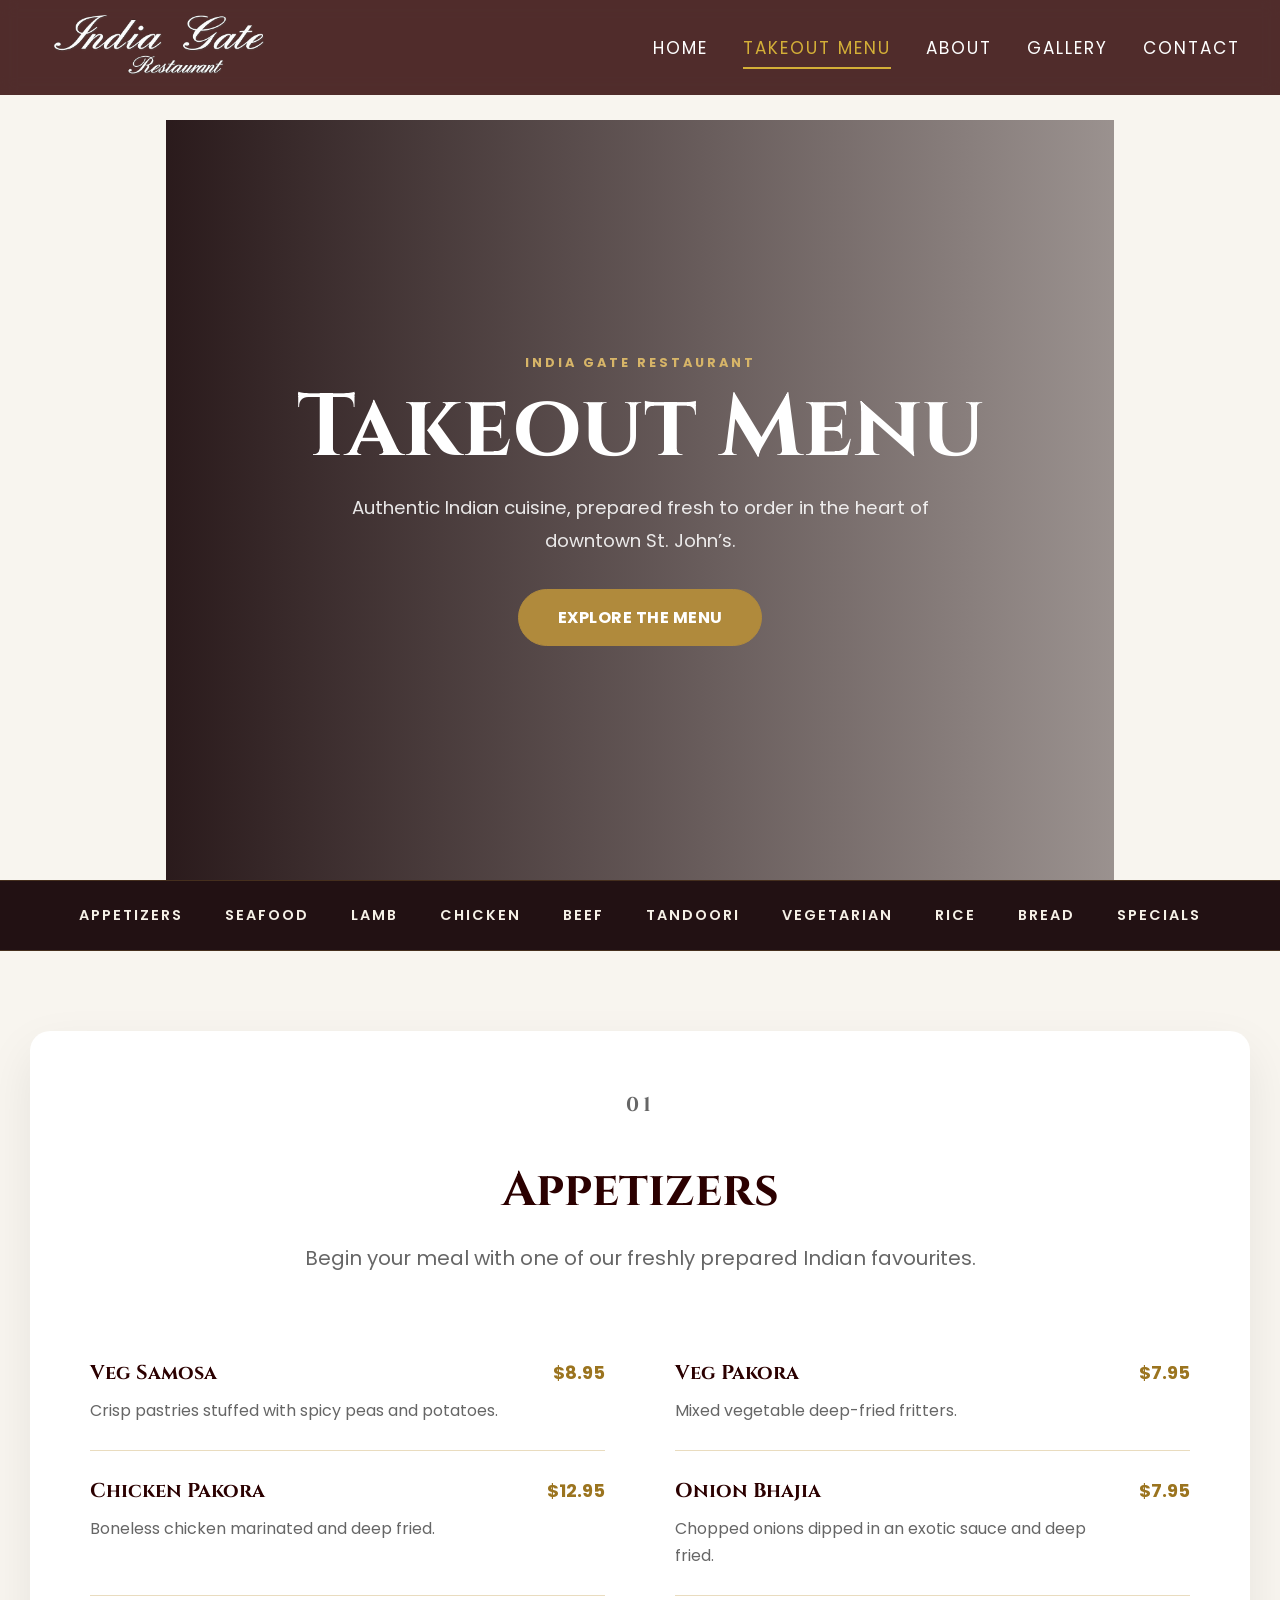
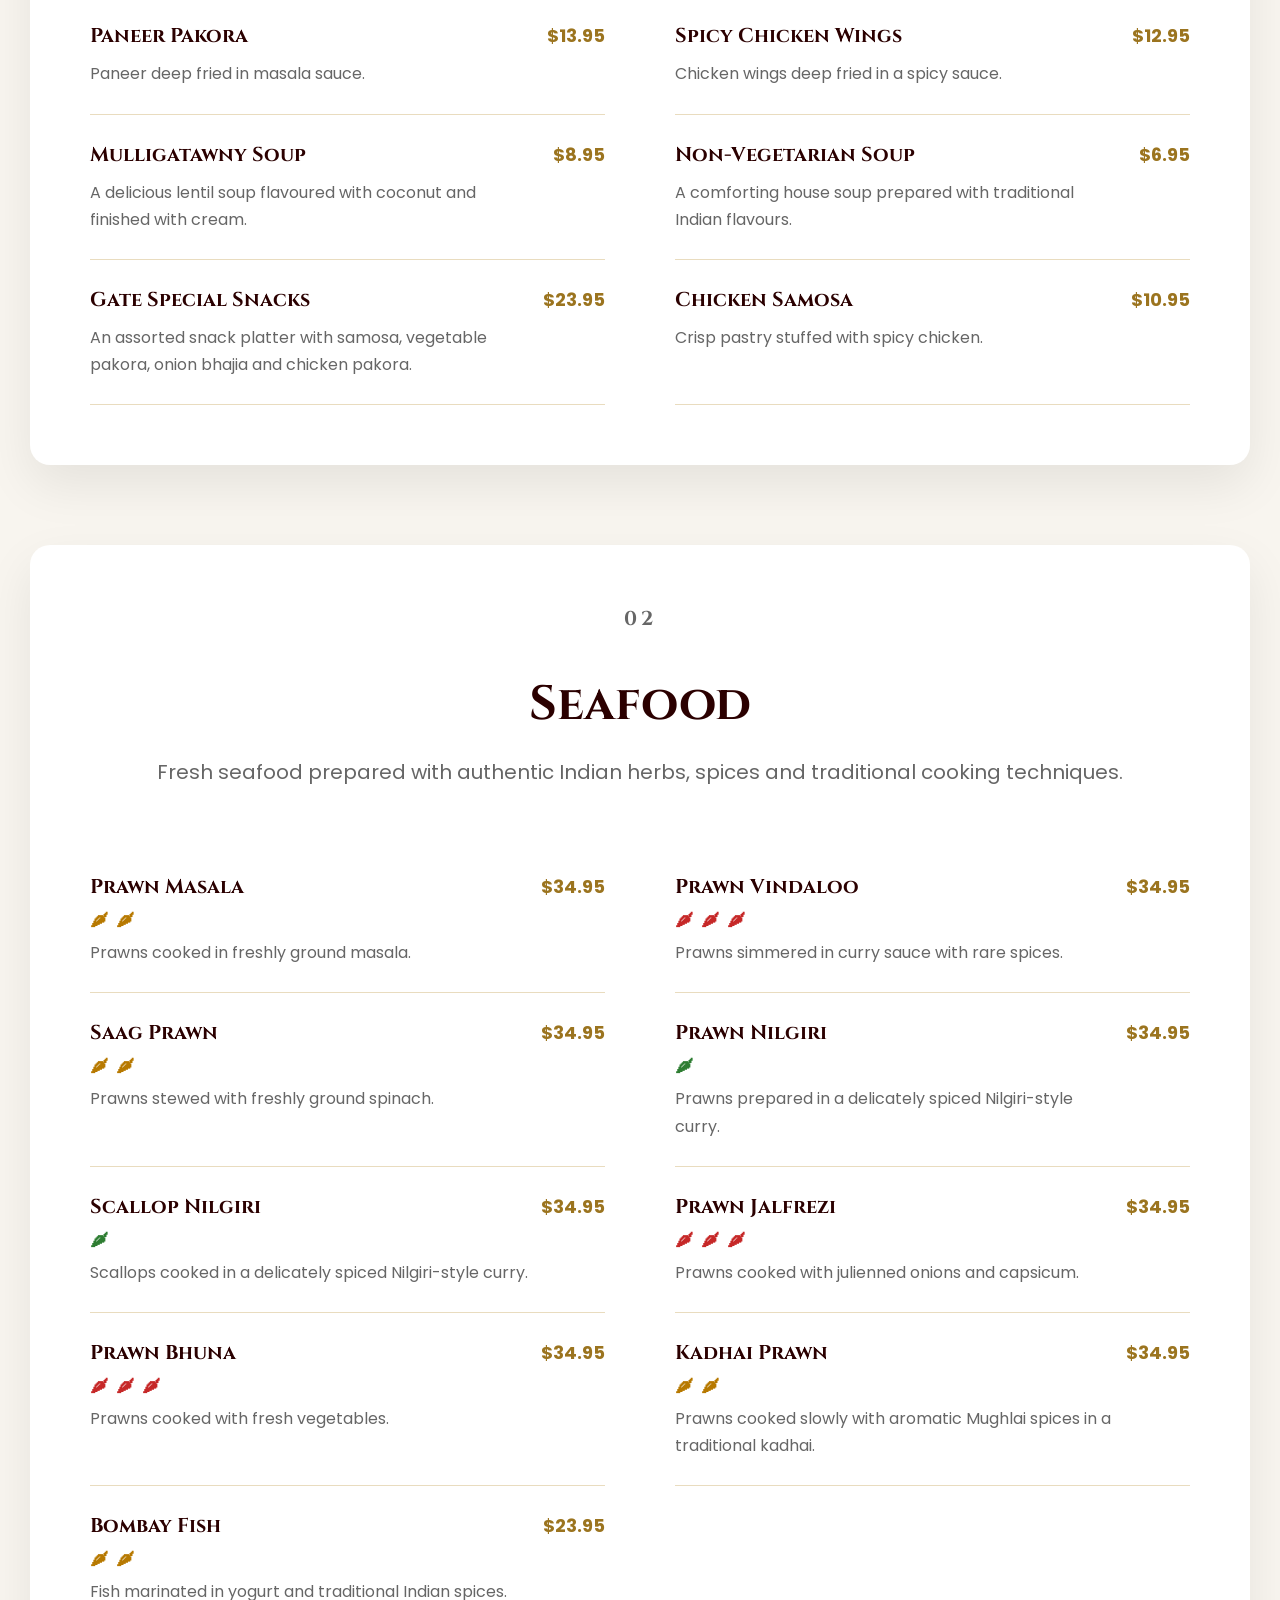
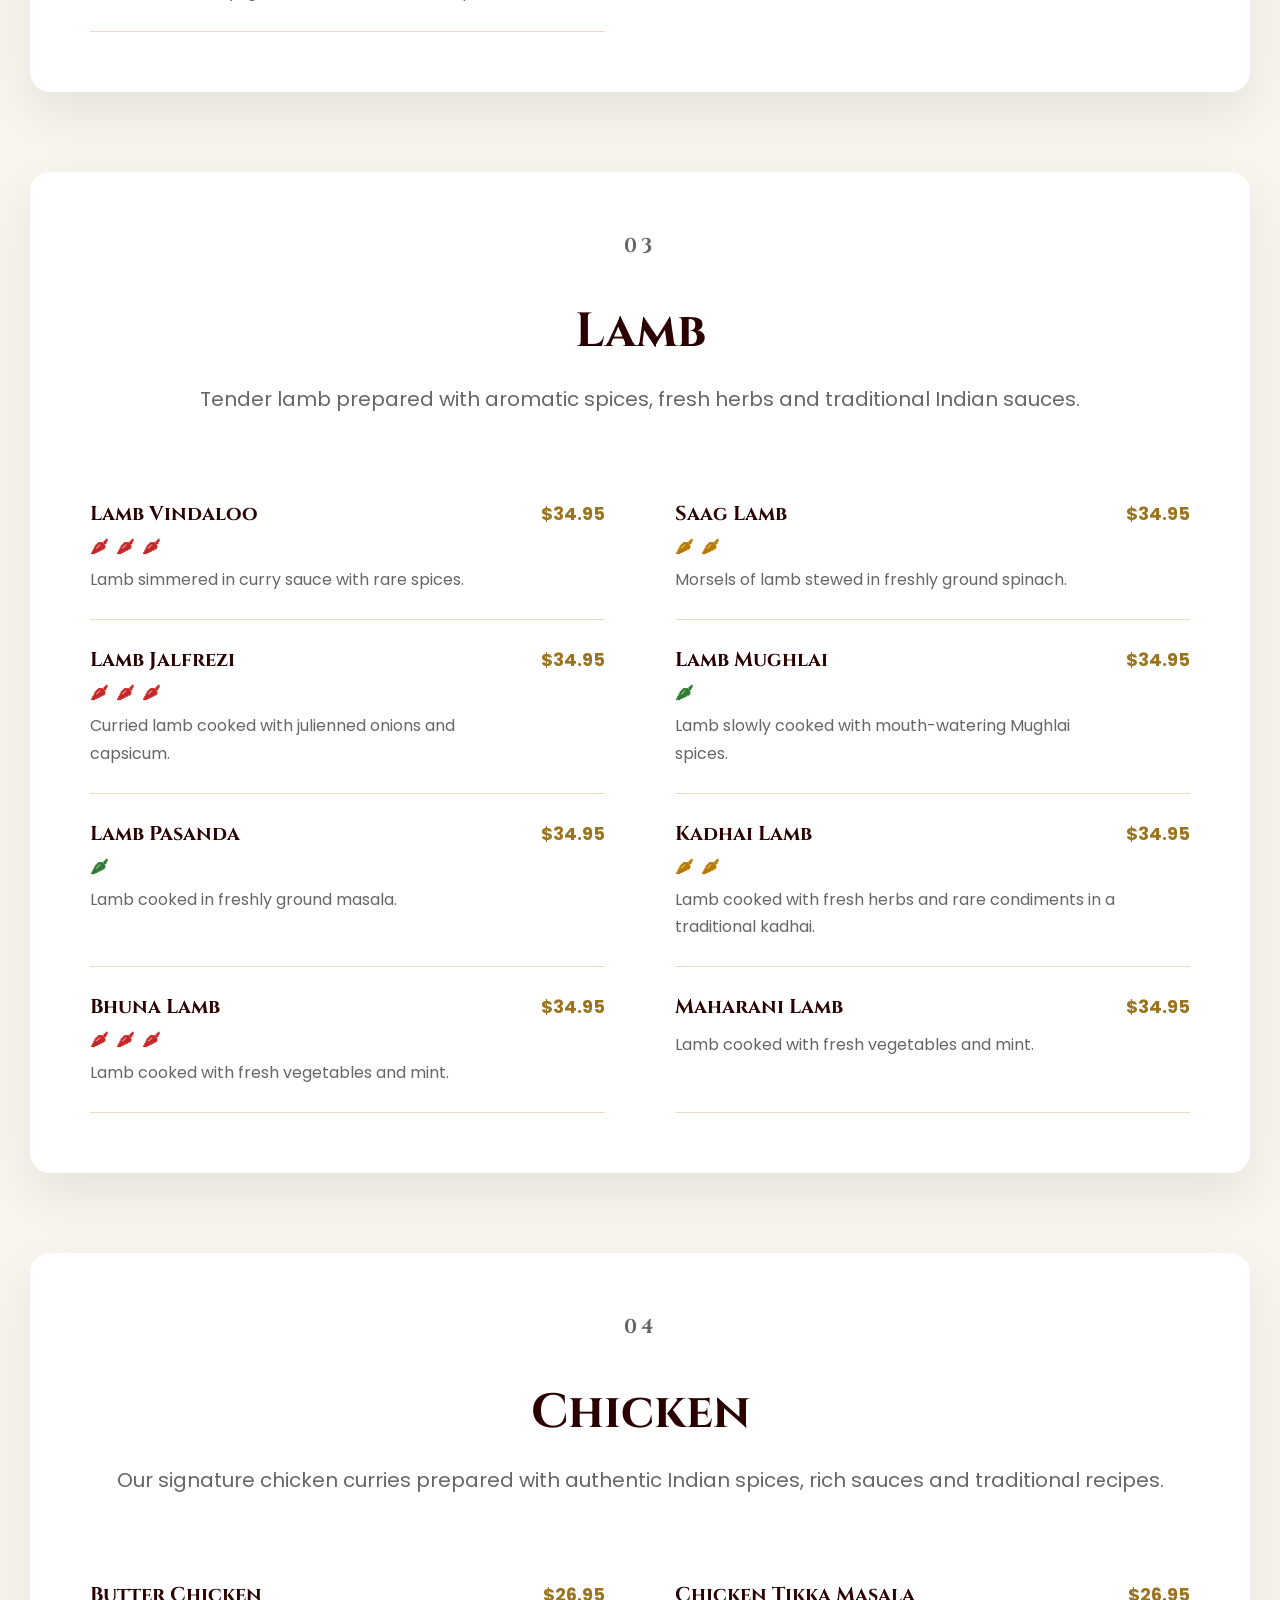
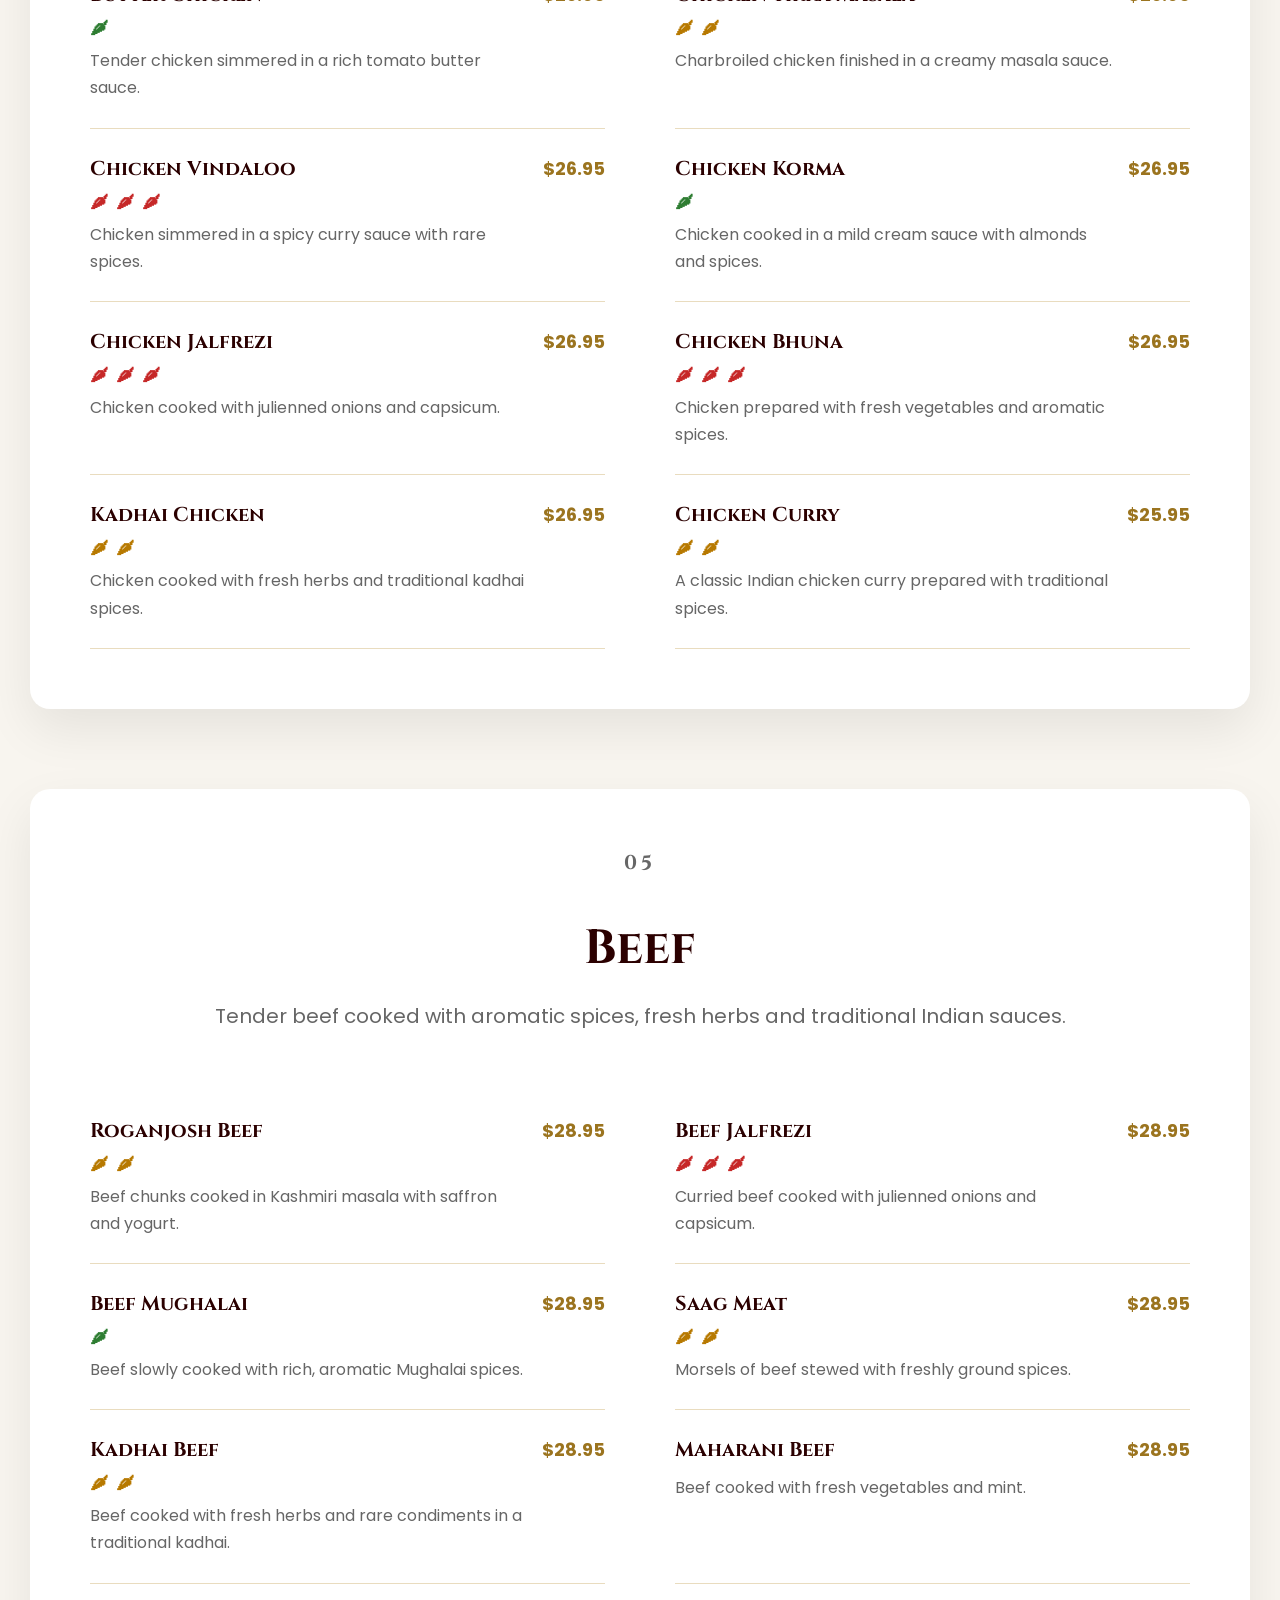
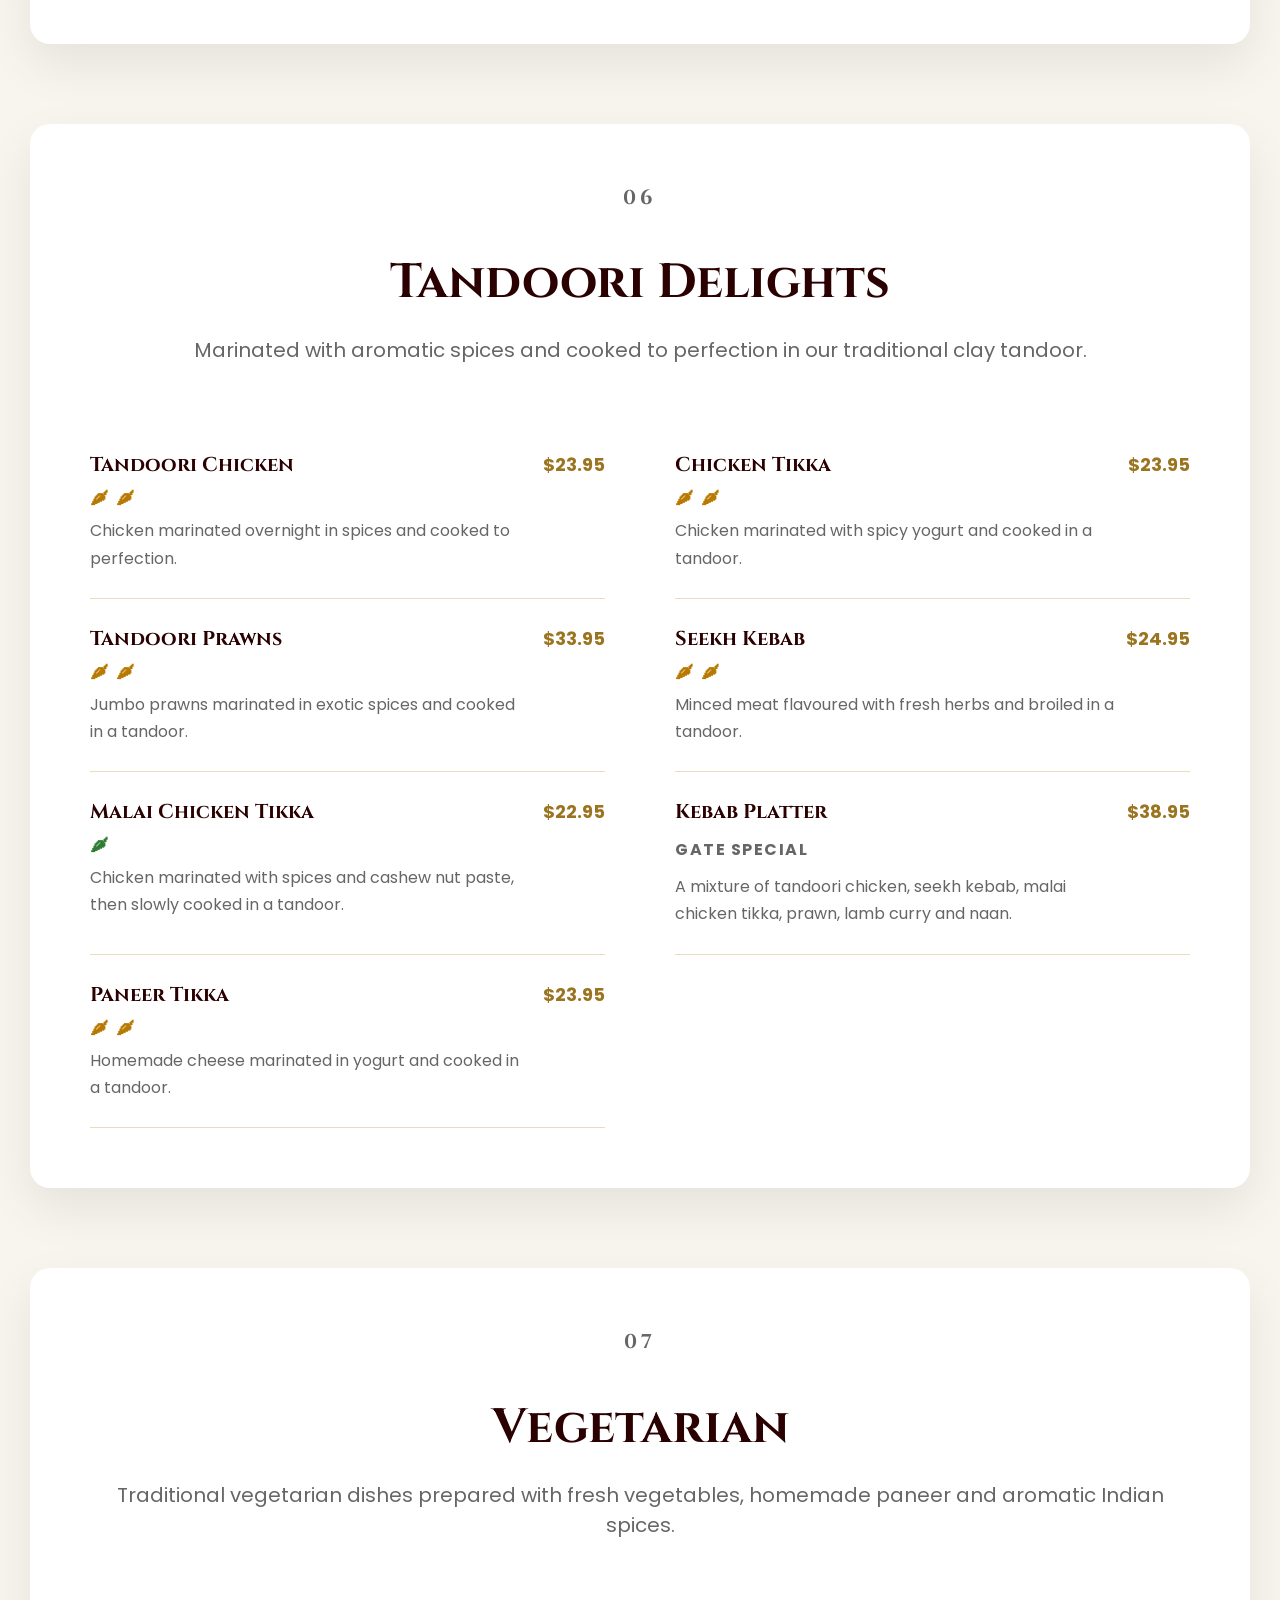
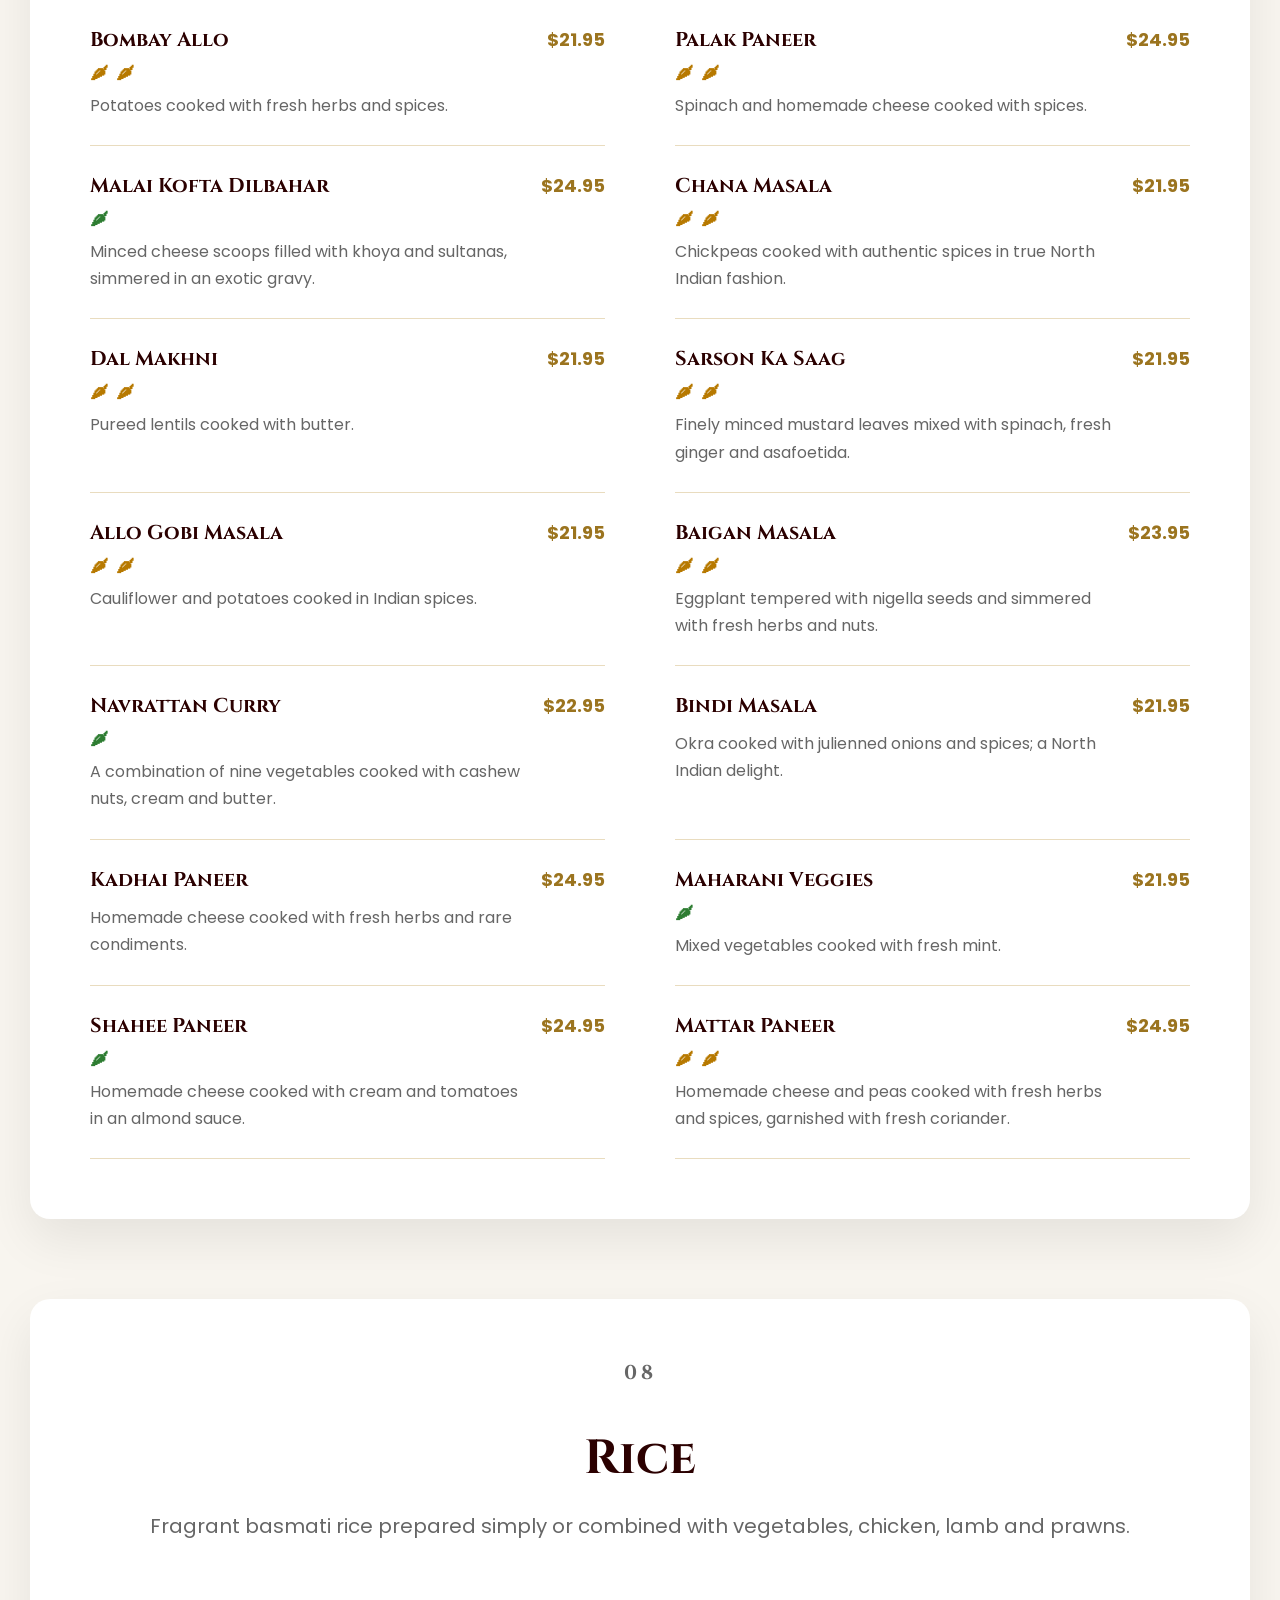
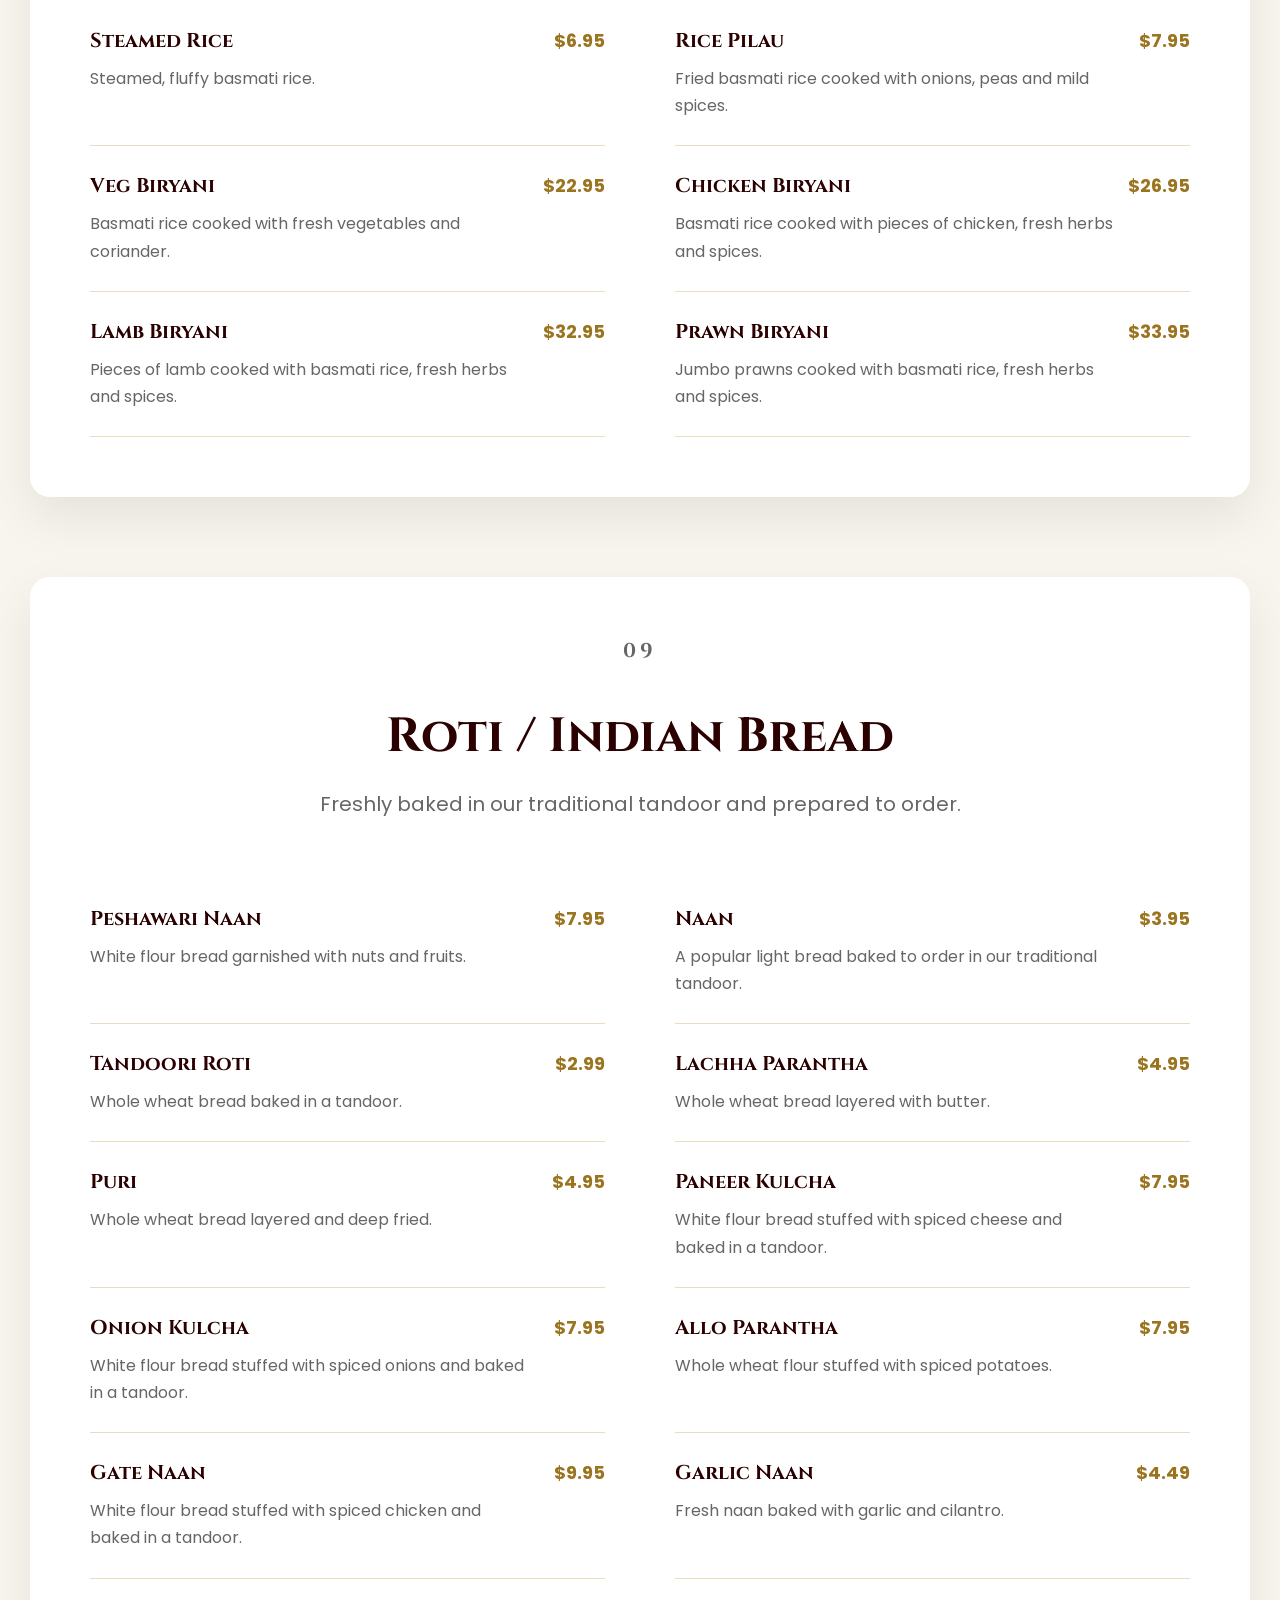
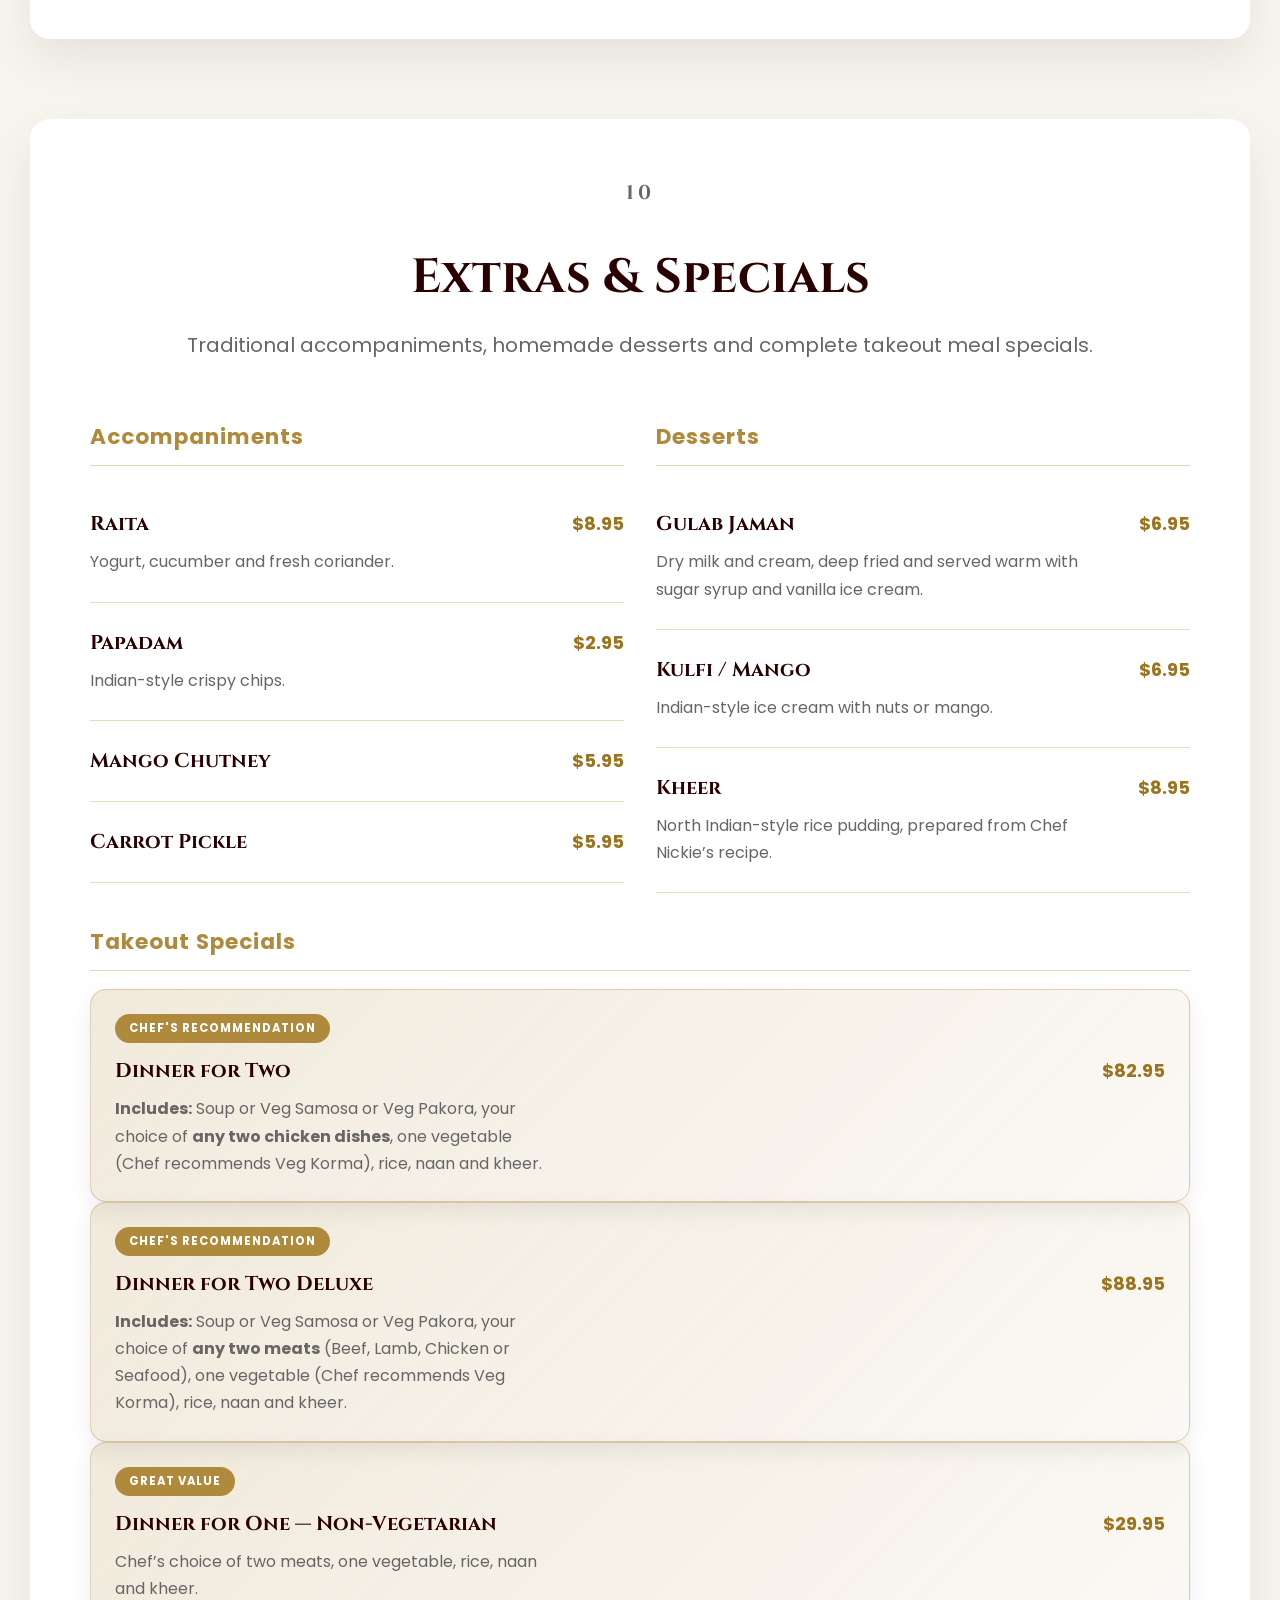
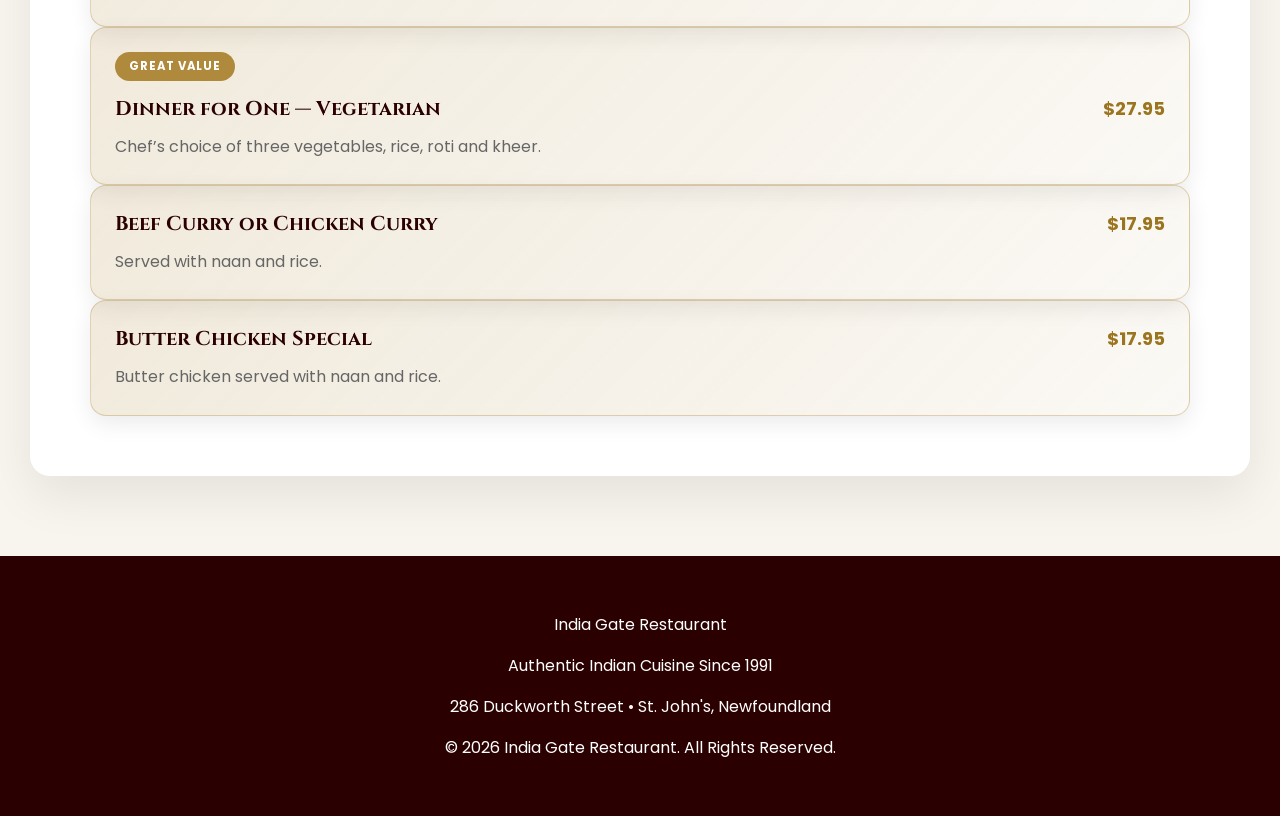
==== menu.html @ f117cca2 "Add category menu toggle button" ====
<!DOCTYPE html>
<html lang="en">

<head>

    <meta charset="UTF-8">

    <meta name="viewport"
          content="width=device-width, initial-scale=1.0">

    <title>Takeout Menu | India Gate Restaurant | St. John's, NL</title>

    <meta name="description"
          content="Browse the India Gate Restaurant takeout menu in St. John's, Newfoundland. Explore appetizers, curries, seafood, lamb, chicken, beef, tandoori dishes, vegetarian meals, biryani, naan, desserts, and more.">

    <meta name="keywords"
          content="India Gate takeout menu, Indian takeout St. John's, Indian food Newfoundland, curry, tandoori, biryani, butter chicken, naan, vegetarian Indian food">

    <meta name="author"
          content="India Gate Restaurant">

    <meta name="theme-color"
          content="#3a0008">

    <!-- Open Graph -->
    <meta property="og:type" content="website">

    <meta property="og:title"
        content="Takeout Menu | India Gate Restaurant">

    <meta property="og:description"
        content="Browse our complete takeout menu featuring authentic Indian curries, seafood, tandoori dishes, vegetarian specialties, naan, biryani and more.">

    <meta property="og:image"
        content="images/hero.jpg">

    <!-- Website icons -->
    <link rel="icon"
          href="images/favicon.ico">

    <link rel="icon"
          type="image/png"
          sizes="32x32"
          href="images/favicon-32x32.png">

    <link rel="apple-touch-icon"
          sizes="180x180"
          href="images/apple-touch-icon.png">

    <link rel="stylesheet"
          href="style.css">

    <!-- Google Fonts -->
    <link href="https://fonts.googleapis.com/css2?family=Cinzel:wght@400;600&family=Cormorant+Garamond:wght@400;600;700&family=Poppins:wght@300;400;500&display=swap"
          rel="stylesheet">

    <!-- Font Awesome -->
    <link rel="stylesheet"
          href="https://cdnjs.cloudflare.com/ajax/libs/font-awesome/6.7.2/css/all.min.css">

</head>

<body>

<header>

    <div class="header-container">

        <a href="#home" class="logo">
            <img src="images/logo.png" alt="India Gate Restaurant">
        </a>

        <nav>
            <a href="index.html#home">Home</a>
            <a href="menu.html" class="active">Takeout Menu</a>
            <a href="index.html#about">About</a>
            <a href="index.html#gallery">Gallery</a>
            <a href="index.html#contact">Contact</a>
        </nav>

    </div>

</header>

<main class="takeout-menu-page">

    <section class="takeout-menu-hero">

        <div class="takeout-menu-hero-overlay"></div>

        <div class="takeout-menu-hero-content">

            <p class="eyebrow">
                India Gate Restaurant
            </p>

            <h1>Takeout Menu</h1>

            <p class="takeout-menu-hero-text">
                Authentic Indian cuisine, prepared fresh to order
                in the heart of downtown St. John’s.
            </p>

            <a href="#appetizers" class="hero-button">
                Explore the Menu
            </a>

        </div>

    </section>

    <button
        class="category-menu-toggle"
        type="button"
        aria-expanded="false"
        aria-controls="menuCategoryNav"
    >
        <i class="fa-solid fa-bars"></i>
        <span>Browse Menu Categories</span>
    </button>

    <nav class="menu-category-nav" id="menuCategoryNav">

        <a href="#appetizers">Appetizers</a>

        <a href="#seafood">Seafood</a>

        <a href="#lamb">Lamb</a>

        <a href="#chicken">Chicken</a>

        <a href="#beef">Beef</a>

        <a href="#tandoori">Tandoori</a>

        <a href="#vegetarian">Vegetarian</a>

        <a href="#rice">Rice</a>

        <a href="#bread">Bread</a>

        <a href="#specials">Specials</a>

    </nav>

    <section class="menu-content" id="appetizers">

        <div class="menu-page-heading">

            <p class="menu-section-number">01</p>

            <h2>Appetizers</h2>

            <p>
                Begin your meal with one of our freshly prepared
                Indian favourites.
            </p>

        </div>

        <div class="menu-items">

            <article class="menu-item">

                <div class="menu-item-header">
                    <h3>Veg Samosa</h3>
                    <span class="menu-price">$8.95</span>
                </div>

                <p>
                    Crisp pastries stuffed with spicy peas and potatoes.
                </p>

            </article>

            <article class="menu-item">

                <div class="menu-item-header">
                    <h3>Veg Pakora</h3>
                    <span class="menu-price">$7.95</span>
                </div>

                <p>
                    Mixed vegetable deep-fried fritters.
                </p>

            </article>

            <article class="menu-item">

                <div class="menu-item-header">
                    <h3>Chicken Pakora</h3>
                    <span class="menu-price">$12.95</span>
                </div>

                <p>
                    Boneless chicken marinated and deep fried.
                </p>

            </article>

            <article class="menu-item">

                <div class="menu-item-header">
                    <h3>Onion Bhajia</h3>
                    <span class="menu-price">$7.95</span>
                </div>

                <p>
                    Chopped onions dipped in an exotic sauce and deep fried.
                </p>

            </article>

            <article class="menu-item">

                <div class="menu-item-header">
                    <h3>Paneer Pakora</h3>
                    <span class="menu-price">$13.95</span>
                </div>

                <p>
                    Paneer deep fried in masala sauce.
                </p>

            </article>

            <article class="menu-item">

                <div class="menu-item-header">
                    <h3>Spicy Chicken Wings</h3>
                    <span class="menu-price">$12.95</span>
                </div>

                <p>
                    Chicken wings deep fried in a spicy sauce.
                </p>

            </article>

            <article class="menu-item">

                <div class="menu-item-header">
                    <h3>Mulligatawny Soup</h3>
                    <span class="menu-price">$8.95</span>
                </div>

                <p>
                    A delicious lentil soup flavoured with coconut
                    and finished with cream.
                </p>

            </article>

            <article class="menu-item">

                <div class="menu-item-header">
                    <h3>Non-Vegetarian Soup</h3>
                    <span class="menu-price">$6.95</span>
                </div>

                <p>
                    A comforting house soup prepared with traditional
                    Indian flavours.
                </p>

            </article>

            <article class="menu-item">

                <div class="menu-item-header">
                    <h3>Gate Special Snacks</h3>
                    <span class="menu-price">$23.95</span>
                </div>

                <p>
                    An assorted snack platter with samosa, vegetable pakora,
                    onion bhajia and chicken pakora.
                </p>

            </article>

            <article class="menu-item">

                <div class="menu-item-header">
                    <h3>Chicken Samosa</h3>
                    <span class="menu-price">$10.95</span>
                </div>

                <p>
                    Crisp pastry stuffed with spicy chicken.
                </p>

            </article>

        </div>

    </section>

    <section class="menu-content" id="seafood">

        <div class="menu-page-heading">

            <p class="menu-section-number">02</p>

            <h2>Seafood</h2>

            <p>
                Fresh seafood prepared with authentic Indian herbs,
                spices and traditional cooking techniques.
            </p>

        </div>

        <div class="menu-items">

            <article class="menu-item">

                <div class="menu-item-header">
                    <h3>Prawn Masala</h3>
                    <span class="menu-price">$34.95</span>
                </div>

                <div class="menu-meta">
                    <span class="spice-badge spice-medium">Medium</span>
                </div>

                <p>
                    Prawns cooked in freshly ground masala.
                </p>

            </article>

            <article class="menu-item">

                <div class="menu-item-header">
                    <h3>Prawn Vindaloo</h3>
                    <span class="menu-price">$34.95</span>
                </div>

                <div class="menu-meta">
                    <span class="spice-badge spice-spicy">Spicy</span>
                </div>

                <p>
                    Prawns simmered in curry sauce with rare spices.
                </p>

            </article>

            <article class="menu-item">

                <div class="menu-item-header">
                    <h3>Saag Prawn</h3>
                    <span class="menu-price">$34.95</span>
                </div>

                <div class="menu-meta">
                    <span class="spice-badge spice-medium">Medium</span>
                </div>

                <p>
                    Prawns stewed with freshly ground spinach.
                </p>

            </article>

            <article class="menu-item">

                <div class="menu-item-header">
                    <h3>Prawn Nilgiri</h3>
                    <span class="menu-price">$34.95</span>
                </div>

                <div class="menu-meta">
                    <span class="spice-badge spice-mild">Mild</span>
                </div>

                <p>
                    Prawns prepared in a delicately spiced Nilgiri-style curry.
                </p>

            </article>

            <article class="menu-item">

                <div class="menu-item-header">
                    <h3>Scallop Nilgiri</h3>
                    <span class="menu-price">$34.95</span>
                </div>

                <div class="menu-meta">
                    <span class="spice-badge spice-mild">Mild</span>
                </div>

                <p>
                    Scallops cooked in a delicately spiced Nilgiri-style curry.
                </p>

            </article>

            <article class="menu-item">

                <div class="menu-item-header">
                    <h3>Prawn Jalfrezi</h3>
                    <span class="menu-price">$34.95</span>
                </div>

                <div class="menu-meta">
                    <span class="spice-badge spice-spicy">Spicy</span>
                </div>

                <p>
                    Prawns cooked with julienned onions and capsicum.
                </p>

            </article>

            <article class="menu-item">

                <div class="menu-item-header">
                    <h3>Prawn Bhuna</h3>
                    <span class="menu-price">$34.95</span>
                </div>

                <div class="menu-meta">
                    <span class="spice-badge spice-spicy">Spicy</span>
                </div>

                <p>
                    Prawns cooked with fresh vegetables.
                </p>

            </article>

            <article class="menu-item">

                <div class="menu-item-header">
                    <h3>Kadhai Prawn</h3>
                    <span class="menu-price">$34.95</span>
                </div>

                <div class="menu-meta">
                    <span class="spice-badge spice-medium">Medium</span>
                </div>

                <p>
                    Prawns cooked slowly with aromatic Mughlai spices in a traditional kadhai.
                </p>

            </article>

            <article class="menu-item">

                <div class="menu-item-header">
                    <h3>Bombay Fish</h3>
                    <span class="menu-price">$23.95</span>
                </div>

                <div class="menu-meta">
                    <span class="spice-badge spice-medium">Medium</span>
                </div>

                <p>
                    Fish marinated in yogurt and traditional Indian spices.
                </p>

            </article>

        </div>

    </section>

    <section class="menu-content" id="lamb">

        <div class="menu-page-heading">

            <p class="menu-section-number">03</p>

            <h2>Lamb</h2>

            <p>
                Tender lamb prepared with aromatic spices,
                fresh herbs and traditional Indian sauces.
            </p>

        </div>

        <div class="menu-items">

            <article class="menu-item">

                <div class="menu-item-header">
                    <h3>Lamb Vindaloo</h3>
                    <span class="menu-price">$34.95</span>
                </div>

                <div class="menu-meta">
                    <span
                        class="spice-badge spice-spicy"
                        aria-label="Spicy">
                        Spicy
                    </span>
                </div>

                <p>
                    Lamb simmered in curry sauce with rare spices.
                </p>

            </article>

            <article class="menu-item">

                <div class="menu-item-header">
                    <h3>Saag Lamb</h3>
                    <span class="menu-price">$34.95</span>
                </div>

                <div class="menu-meta">
                    <span
                        class="spice-badge spice-medium"
                        aria-label="Medium">
                        Medium
                    </span>
                </div>

                <p>
                    Morsels of lamb stewed in freshly ground spinach.
                </p>

            </article>

            <article class="menu-item">

                <div class="menu-item-header">
                    <h3>Lamb Jalfrezi</h3>
                    <span class="menu-price">$34.95</span>
                </div>

                <div class="menu-meta">
                    <span
                        class="spice-badge spice-spicy"
                        aria-label="Spicy">
                        Spicy
                    </span>
                </div>

                <p>
                    Curried lamb cooked with julienned onions and capsicum.
                </p>

            </article>

            <article class="menu-item">

                <div class="menu-item-header">
                    <h3>Lamb Mughlai</h3>
                    <span class="menu-price">$34.95</span>
                </div>

                <div class="menu-meta">
                    <span
                        class="spice-badge spice-mild"
                        aria-label="Mild">
                        Mild
                    </span>
                </div>

                <p>
                    Lamb slowly cooked with mouth-watering Mughlai spices.
                </p>

            </article>

            <article class="menu-item">

                <div class="menu-item-header">
                    <h3>Lamb Pasanda</h3>
                    <span class="menu-price">$34.95</span>
                </div>

                <div class="menu-meta">
                    <span
                        class="spice-badge spice-mild"
                        aria-label="Mild">
                        Mild
                    </span>
                </div>

                <p>
                    Lamb cooked in freshly ground masala.
                </p>

            </article>

            <article class="menu-item">

                <div class="menu-item-header">
                    <h3>Kadhai Lamb</h3>
                    <span class="menu-price">$34.95</span>
                </div>

                <div class="menu-meta">
                    <span
                        class="spice-badge spice-medium"
                        aria-label="Medium">
                        Medium
                    </span>
                </div>

                <p>
                    Lamb cooked with fresh herbs and rare condiments
                    in a traditional kadhai.
                </p>

            </article>

            <article class="menu-item">

                <div class="menu-item-header">
                    <h3>Bhuna Lamb</h3>
                    <span class="menu-price">$34.95</span>
                </div>

                <div class="menu-meta">
                    <span
                        class="spice-badge spice-spicy"
                        aria-label="Spicy">
                        Spicy
                    </span>
                </div>

                <p>
                    Lamb cooked with fresh vegetables and mint.
                </p>

            </article>

            <article class="menu-item">

                <div class="menu-item-header">
                    <h3>Maharani Lamb</h3>
                    <span class="menu-price">$34.95</span>
                </div>

                <p>
                    Lamb cooked with fresh vegetables and mint.
                </p>

            </article>

        </div>

    </section>

    <section class="menu-content" id="chicken">

        <div class="menu-page-heading">

            <p class="menu-section-number">04</p>

            <h2>Chicken</h2>

            <p>
                Our signature chicken curries prepared with authentic
                Indian spices, rich sauces and traditional recipes.
            </p>

        </div>

        <div class="menu-items">

            <article class="menu-item">
                <div class="menu-item-header">
                    <h3>Butter Chicken</h3>
                    <span class="menu-price">$26.95</span>
                </div>

                <div class="menu-meta">
                    <span class="spice-badge spice-mild" aria-label="Mild">Mild</span>
                </div>

                <p>
                    Tender chicken simmered in a rich tomato butter sauce.
                </p>
            </article>

            <article class="menu-item">
                <div class="menu-item-header">
                    <h3>Chicken Tikka Masala</h3>
                    <span class="menu-price">$26.95</span>
                </div>

                <div class="menu-meta">
                    <span class="spice-badge spice-medium" aria-label="Medium">Medium</span>
                </div>

                <p>
                    Charbroiled chicken finished in a creamy masala sauce.
                </p>
            </article>

            <article class="menu-item">
                <div class="menu-item-header">
                    <h3>Chicken Vindaloo</h3>
                    <span class="menu-price">$26.95</span>
                </div>

                <div class="menu-meta">
                    <span class="spice-badge spice-spicy" aria-label="Spicy">Spicy</span>
                </div>

                <p>
                    Chicken simmered in a spicy curry sauce with rare spices.
                </p>
            </article>

            <article class="menu-item">
                <div class="menu-item-header">
                    <h3>Chicken Korma</h3>
                    <span class="menu-price">$26.95</span>
                </div>

                <div class="menu-meta">
                    <span class="spice-badge spice-mild" aria-label="Mild">Mild</span>
                </div>

                <p>
                    Chicken cooked in a mild cream sauce with almonds and spices.
                </p>
            </article>

            <article class="menu-item">
                <div class="menu-item-header">
                    <h3>Chicken Jalfrezi</h3>
                    <span class="menu-price">$26.95</span>
                </div>

                <div class="menu-meta">
                    <span class="spice-badge spice-spicy" aria-label="Spicy">Spicy</span>
                </div>

                <p>
                    Chicken cooked with julienned onions and capsicum.
                </p>
            </article>

            <article class="menu-item">
                <div class="menu-item-header">
                    <h3>Chicken Bhuna</h3>
                    <span class="menu-price">$26.95</span>
                </div>

                <div class="menu-meta">
                    <span class="spice-badge spice-spicy" aria-label="Spicy">Spicy</span>
                </div>

                <p>
                    Chicken prepared with fresh vegetables and aromatic spices.
                </p>
            </article>

            <article class="menu-item">
                <div class="menu-item-header">
                    <h3>Kadhai Chicken</h3>
                    <span class="menu-price">$26.95</span>
                </div>

                <div class="menu-meta">
                    <span class="spice-badge spice-medium" aria-label="Medium">Medium</span>
                </div>

                <p>
                    Chicken cooked with fresh herbs and traditional kadhai spices.
                </p>
            </article>

            <article class="menu-item">
                <div class="menu-item-header">
                    <h3>Chicken Curry</h3>
                    <span class="menu-price">$25.95</span>
                </div>

                <div class="menu-meta">
                    <span class="spice-badge spice-medium" aria-label="Medium">Medium</span>
                </div>

                <p>
                    A classic Indian chicken curry prepared with traditional spices.
                </p>
            </article>

        </div>

    </section>

    <section class="menu-content" id="beef">

        <div class="menu-page-heading">

            <p class="menu-section-number">05</p>

            <h2>Beef</h2>

            <p>
                Tender beef cooked with aromatic spices,
                fresh herbs and traditional Indian sauces.
            </p>

        </div>

        <div class="menu-items">

            <article class="menu-item">

                <div class="menu-item-header">
                    <h3>Roganjosh Beef</h3>
                    <span class="menu-price">$28.95</span>
                </div>

                <div class="menu-meta">
                    <span
                        class="spice-badge spice-medium"
                        aria-label="Medium">
                        Medium
                    </span>
                </div>

                <p>
                    Beef chunks cooked in Kashmiri masala
                    with saffron and yogurt.
                </p>

            </article>

            <article class="menu-item">

                <div class="menu-item-header">
                    <h3>Beef Jalfrezi</h3>
                    <span class="menu-price">$28.95</span>
                </div>

                <div class="menu-meta">
                    <span
                        class="spice-badge spice-spicy"
                        aria-label="Spicy">
                        Spicy
                    </span>
                </div>

                <p>
                    Curried beef cooked with julienned
                    onions and capsicum.
                </p>

            </article>

            <article class="menu-item">

                <div class="menu-item-header">
                    <h3>Beef Mughalai</h3>
                    <span class="menu-price">$28.95</span>
                </div>

                <div class="menu-meta">
                    <span
                        class="spice-badge spice-mild"
                        aria-label="Mild">
                        Mild
                    </span>
                </div>

                <p>
                    Beef slowly cooked with rich,
                    aromatic Mughalai spices.
                </p>

            </article>

            <article class="menu-item">

                <div class="menu-item-header">
                    <h3>Saag Meat</h3>
                    <span class="menu-price">$28.95</span>
                </div>

                <div class="menu-meta">
                    <span
                        class="spice-badge spice-medium"
                        aria-label="Medium">
                        Medium
                    </span>
                </div>

                <p>
                    Morsels of beef stewed with freshly
                    ground spices.
                </p>

            </article>

            <article class="menu-item">

                <div class="menu-item-header">
                    <h3>Kadhai Beef</h3>
                    <span class="menu-price">$28.95</span>
                </div>

                <div class="menu-meta">
                    <span
                        class="spice-badge spice-medium"
                        aria-label="Medium">
                        Medium
                    </span>
                </div>

                <p>
                    Beef cooked with fresh herbs and rare
                    condiments in a traditional kadhai.
                </p>

            </article>

            <article class="menu-item">

                <div class="menu-item-header">
                    <h3>Maharani Beef</h3>
                    <span class="menu-price">$28.95</span>
                </div>

                <p>
                    Beef cooked with fresh vegetables
                    and mint.
                </p>

            </article>

        </div>

    </section>

    <section class="menu-content" id="tandoori">

        <div class="menu-page-heading">

            <p class="menu-section-number">06</p>

            <h2>Tandoori Delights</h2>

            <p>
                Marinated with aromatic spices and cooked
                to perfection in our traditional clay tandoor.
            </p>

        </div>

        <div class="menu-items">

            <article class="menu-item">

                <div class="menu-item-header">
                    <h3>Tandoori Chicken</h3>
                    <span class="menu-price">$23.95</span>
                </div>

                <div class="menu-meta">
                    <span
                        class="spice-badge spice-medium"
                        aria-label="Medium">
                        Medium
                    </span>
                </div>

                <p>
                    Chicken marinated overnight in spices
                    and cooked to perfection.
                </p>

            </article>

            <article class="menu-item">

                <div class="menu-item-header">
                    <h3>Chicken Tikka</h3>
                    <span class="menu-price">$23.95</span>
                </div>

                <div class="menu-meta">
                    <span
                        class="spice-badge spice-medium"
                        aria-label="Medium">
                        Medium
                    </span>
                </div>

                <p>
                    Chicken marinated with spicy yogurt
                    and cooked in a tandoor.
                </p>

            </article>

            <article class="menu-item">

                <div class="menu-item-header">
                    <h3>Tandoori Prawns</h3>
                    <span class="menu-price">$33.95</span>
                </div>

                <div class="menu-meta">
                    <span
                        class="spice-badge spice-medium"
                        aria-label="Medium">
                        Medium
                    </span>
                </div>

                <p>
                    Jumbo prawns marinated in exotic spices
                    and cooked in a tandoor.
                </p>

            </article>

            <article class="menu-item">

                <div class="menu-item-header">
                    <h3>Seekh Kebab</h3>
                    <span class="menu-price">$24.95</span>
                </div>

                <div class="menu-meta">
                    <span
                        class="spice-badge spice-medium"
                        aria-label="Medium">
                        Medium
                    </span>
                </div>

                <p>
                    Minced meat flavoured with fresh herbs
                    and broiled in a tandoor.
                </p>

            </article>

            <article class="menu-item">

                <div class="menu-item-header">
                    <h3>Malai Chicken Tikka</h3>
                    <span class="menu-price">$22.95</span>
                </div>

                <div class="menu-meta">
                    <span
                        class="spice-badge spice-mild"
                        aria-label="Mild">
                        Mild
                    </span>
                </div>

                <p>
                    Chicken marinated with spices and cashew
                    nut paste, then slowly cooked in a tandoor.
                </p>

            </article>

            <article class="menu-item">

                <div class="menu-item-header">
                    <h3>Kebab Platter</h3>
                    <span class="menu-price">$38.95</span>
                </div>

                <p class="menu-item-feature">Gate Special</p>

                <p>
                    A mixture of tandoori chicken, seekh kebab,
                    malai chicken tikka, prawn, lamb curry and naan.
                </p>

            </article>

            <article class="menu-item">

                <div class="menu-item-header">
                    <h3>Paneer Tikka</h3>
                    <span class="menu-price">$23.95</span>
                </div>

                <div class="menu-meta">
                    <span
                        class="spice-badge spice-medium"
                        aria-label="Medium">
                        Medium
                    </span>
                </div>

                <p>
                    Homemade cheese marinated in yogurt
                    and cooked in a tandoor.
                </p>

            </article>

        </div>

    </section>

    <section class="menu-content" id="vegetarian">

        <div class="menu-page-heading">

            <p class="menu-section-number">07</p>

            <h2>Vegetarian</h2>

            <p>
                Traditional vegetarian dishes prepared with fresh vegetables,
                homemade paneer and aromatic Indian spices.
            </p>

        </div>

        <div class="menu-items">

            <article class="menu-item">
                <div class="menu-item-header">
                    <h3>Bombay Allo</h3>
                    <span class="menu-price">$21.95</span>
                </div>

                <div class="menu-meta">
                    <span class="spice-badge spice-medium" aria-label="Medium">
                        Medium
                    </span>
                </div>

                <p>
                    Potatoes cooked with fresh herbs and spices.
                </p>
            </article>

            <article class="menu-item">
                <div class="menu-item-header">
                    <h3>Palak Paneer</h3>
                    <span class="menu-price">$24.95</span>
                </div>

                <div class="menu-meta">
                    <span class="spice-badge spice-medium" aria-label="Medium">
                        Medium
                    </span>
                </div>

                <p>
                    Spinach and homemade cheese cooked with spices.
                </p>
            </article>

            <article class="menu-item">
                <div class="menu-item-header">
                    <h3>Malai Kofta Dilbahar</h3>
                    <span class="menu-price">$24.95</span>
                </div>

                <div class="menu-meta">
                    <span class="spice-badge spice-mild" aria-label="Mild">
                        Mild
                    </span>
                </div>

                <p>
                    Minced cheese scoops filled with khoya and sultanas,
                    simmered in an exotic gravy.
                </p>
            </article>

            <article class="menu-item">
                <div class="menu-item-header">
                    <h3>Chana Masala</h3>
                    <span class="menu-price">$21.95</span>
                </div>

                <div class="menu-meta">
                    <span class="spice-badge spice-medium" aria-label="Medium">
                        Medium
                    </span>
                </div>

                <p>
                    Chickpeas cooked with authentic spices
                    in true North Indian fashion.
                </p>
            </article>

            <article class="menu-item">
                <div class="menu-item-header">
                    <h3>Dal Makhni</h3>
                    <span class="menu-price">$21.95</span>
                </div>

                <div class="menu-meta">
                    <span class="spice-badge spice-medium" aria-label="Medium">
                        Medium
                    </span>
                </div>

                <p>
                    Pureed lentils cooked with butter.
                </p>
            </article>

            <article class="menu-item">
                <div class="menu-item-header">
                    <h3>Sarson Ka Saag</h3>
                    <span class="menu-price">$21.95</span>
                </div>

                <div class="menu-meta">
                    <span class="spice-badge spice-medium" aria-label="Medium">
                        Medium
                    </span>
                </div>

                <p>
                    Finely minced mustard leaves mixed with spinach,
                    fresh ginger and asafoetida.
                </p>
            </article>

            <article class="menu-item">
                <div class="menu-item-header">
                    <h3>Allo Gobi Masala</h3>
                    <span class="menu-price">$21.95</span>
                </div>

                <div class="menu-meta">
                    <span class="spice-badge spice-medium" aria-label="Medium">
                        Medium
                    </span>
                </div>

                <p>
                    Cauliflower and potatoes cooked in Indian spices.
                </p>
            </article>

            <article class="menu-item">
                <div class="menu-item-header">
                    <h3>Baigan Masala</h3>
                    <span class="menu-price">$23.95</span>
                </div>

                <div class="menu-meta">
                    <span class="spice-badge spice-medium" aria-label="Medium">
                        Medium
                    </span>
                </div>

                <p>
                    Eggplant tempered with nigella seeds and simmered
                    with fresh herbs and nuts.
                </p>
            </article>

            <article class="menu-item">
                <div class="menu-item-header">
                    <h3>Navrattan Curry</h3>
                    <span class="menu-price">$22.95</span>
                </div>

                <div class="menu-meta">
                    <span class="spice-badge spice-mild" aria-label="Mild">
                        Mild
                    </span>
                </div>

                <p>
                    A combination of nine vegetables cooked with
                    cashew nuts, cream and butter.
                </p>
            </article>

            <article class="menu-item">
                <div class="menu-item-header">
                    <h3>Bindi Masala</h3>
                    <span class="menu-price">$21.95</span>
                </div>

                <p>
                    Okra cooked with julienned onions and spices;
                    a North Indian delight.
                </p>
            </article>

            <article class="menu-item">
                <div class="menu-item-header">
                    <h3>Kadhai Paneer</h3>
                    <span class="menu-price">$24.95</span>
                </div>

                <p>
                    Homemade cheese cooked with fresh herbs
                    and rare condiments.
                </p>
            </article>

            <article class="menu-item">
                <div class="menu-item-header">
                    <h3>Maharani Veggies</h3>
                    <span class="menu-price">$21.95</span>
                </div>

                <div class="menu-meta">
                    <span class="spice-badge spice-mild" aria-label="Mild">
                        Mild
                    </span>
                </div>

                <p>
                    Mixed vegetables cooked with fresh mint.
                </p>
            </article>

            <article class="menu-item">
                <div class="menu-item-header">
                    <h3>Shahee Paneer</h3>
                    <span class="menu-price">$24.95</span>
                </div>

                <div class="menu-meta">
                    <span class="spice-badge spice-mild" aria-label="Mild">
                        Mild
                    </span>
                </div>

                <p>
                    Homemade cheese cooked with cream and tomatoes
                    in an almond sauce.
                </p>
            </article>

            <article class="menu-item">
                <div class="menu-item-header">
                    <h3>Mattar Paneer</h3>
                    <span class="menu-price">$24.95</span>
                </div>

                <div class="menu-meta">
                    <span class="spice-badge spice-medium" aria-label="Medium">
                        Medium
                    </span>
                </div>

                <p>
                    Homemade cheese and peas cooked with fresh herbs
                    and spices, garnished with fresh coriander.
                </p>
            </article>

        </div>

    </section>

    <section class="menu-content" id="rice">

        <div class="menu-page-heading">

            <p class="menu-section-number">08</p>

            <h2>Rice</h2>

            <p>
                Fragrant basmati rice prepared simply or combined with
                vegetables, chicken, lamb and prawns.
            </p>

        </div>

        <div class="menu-items">

            <article class="menu-item">
                <div class="menu-item-header">
                    <h3>Steamed Rice</h3>
                    <span class="menu-price">$6.95</span>
                </div>

                <p>
                    Steamed, fluffy basmati rice.
                </p>
            </article>

            <article class="menu-item">
                <div class="menu-item-header">
                    <h3>Rice Pilau</h3>
                    <span class="menu-price">$7.95</span>
                </div>

                <p>
                    Fried basmati rice cooked with onions,
                    peas and mild spices.
                </p>
            </article>

            <article class="menu-item">
                <div class="menu-item-header">
                    <h3>Veg Biryani</h3>
                    <span class="menu-price">$22.95</span>
                </div>

                <p>
                    Basmati rice cooked with fresh vegetables
                    and coriander.
                </p>
            </article>

            <article class="menu-item">
                <div class="menu-item-header">
                    <h3>Chicken Biryani</h3>
                    <span class="menu-price">$26.95</span>
                </div>

                <p>
                    Basmati rice cooked with pieces of chicken,
                    fresh herbs and spices.
                </p>
            </article>

            <article class="menu-item">
                <div class="menu-item-header">
                    <h3>Lamb Biryani</h3>
                    <span class="menu-price">$32.95</span>
                </div>

                <p>
                    Pieces of lamb cooked with basmati rice,
                    fresh herbs and spices.
                </p>
            </article>

            <article class="menu-item">
                <div class="menu-item-header">
                    <h3>Prawn Biryani</h3>
                    <span class="menu-price">$33.95</span>
                </div>

                <p>
                    Jumbo prawns cooked with basmati rice,
                    fresh herbs and spices.
                </p>
            </article>

        </div>

    </section>

    <section class="menu-content" id="bread">

        <div class="menu-page-heading">

            <p class="menu-section-number">09</p>

            <h2>Roti / Indian Bread</h2>

            <p>
                Freshly baked in our traditional tandoor and
                prepared to order.
            </p>

        </div>

        <div class="menu-items">

            <article class="menu-item">

                <div class="menu-item-header">
                    <h3>Peshawari Naan</h3>
                    <span class="menu-price">$7.95</span>
                </div>

                <p>
                    White flour bread garnished with nuts
                    and fruits.
                </p>

            </article>

            <article class="menu-item">

                <div class="menu-item-header">
                    <h3>Naan</h3>
                    <span class="menu-price">$3.95</span>
                </div>

                <p>
                    A popular light bread baked to order
                    in our traditional tandoor.
                </p>

            </article>

            <article class="menu-item">

                <div class="menu-item-header">
                    <h3>Tandoori Roti</h3>
                    <span class="menu-price">$2.99</span>
                </div>

                <p>
                    Whole wheat bread baked in a tandoor.
                </p>

            </article>

            <article class="menu-item">

                <div class="menu-item-header">
                    <h3>Lachha Parantha</h3>
                    <span class="menu-price">$4.95</span>
                </div>

                <p>
                    Whole wheat bread layered with butter.
                </p>

            </article>

            <article class="menu-item">

                <div class="menu-item-header">
                    <h3>Puri</h3>
                    <span class="menu-price">$4.95</span>
                </div>

                <p>
                    Whole wheat bread layered and
                    deep fried.
                </p>

            </article>

            <article class="menu-item">

                <div class="menu-item-header">
                    <h3>Paneer Kulcha</h3>
                    <span class="menu-price">$7.95</span>
                </div>

                <p>
                    White flour bread stuffed with spiced
                    cheese and baked in a tandoor.
                </p>

            </article>

            <article class="menu-item">

                <div class="menu-item-header">
                    <h3>Onion Kulcha</h3>
                    <span class="menu-price">$7.95</span>
                </div>

                <p>
                    White flour bread stuffed with spiced
                    onions and baked in a tandoor.
                </p>

            </article>

            <article class="menu-item">

                <div class="menu-item-header">
                    <h3>Allo Parantha</h3>
                    <span class="menu-price">$7.95</span>
                </div>

                <p>
                    Whole wheat flour stuffed with
                    spiced potatoes.
                </p>

            </article>

            <article class="menu-item">

                <div class="menu-item-header">
                    <h3>Gate Naan</h3>
                    <span class="menu-price">$9.95</span>
                </div>

                <p>
                    White flour bread stuffed with spiced
                    chicken and baked in a tandoor.
                </p>

            </article>

            <article class="menu-item">

                <div class="menu-item-header">
                    <h3>Garlic Naan</h3>
                    <span class="menu-price">$4.49</span>
                </div>

                <p>
                    Fresh naan baked with garlic
                    and cilantro.
                </p>

            </article>

        </div>

    </section>

    <section class="menu-content" id="specials">

        <div class="menu-page-heading">

            <p class="menu-section-number">10</p>

            <h2>Extras &amp; Specials</h2>

            <p>
                Traditional accompaniments, homemade desserts
                and complete takeout meal specials.
            </p>

        </div>

        <div class="menu-subsection-grid">

            <!-- Accompaniments -->
            <div class="menu-subsection">

                <h3 class="menu-subsection-title">
                    Accompaniments
                </h3>

                <div class="menu-items menu-items-single">

                    <article class="menu-item">
                        <div class="menu-item-header">
                            <h3>Raita</h3>
                            <span class="menu-price">$8.95</span>
                        </div>

                        <p>
                            Yogurt, cucumber and fresh coriander.
                        </p>
                    </article>

                    <article class="menu-item">
                        <div class="menu-item-header">
                            <h3>Papadam</h3>
                            <span class="menu-price">$2.95</span>
                        </div>

                        <p>
                            Indian-style crispy chips.
                        </p>
                    </article>

                    <article class="menu-item">
                        <div class="menu-item-header">
                            <h3>Mango Chutney</h3>
                            <span class="menu-price">$5.95</span>
                        </div>
                    </article>

                    <article class="menu-item">
                        <div class="menu-item-header">
                            <h3>Carrot Pickle</h3>
                            <span class="menu-price">$5.95</span>
                        </div>
                    </article>

                </div>

            </div>

            <!-- Desserts -->
            <div class="menu-subsection">

                <h3 class="menu-subsection-title">
                    Desserts
                </h3>

                <div class="menu-items menu-items-single">

                    <article class="menu-item">
                        <div class="menu-item-header">
                            <h3>Gulab Jaman</h3>
                            <span class="menu-price">$6.95</span>
                        </div>

                        <p>
                            Dry milk and cream, deep fried and served
                            warm with sugar syrup and vanilla ice cream.
                        </p>
                    </article>

                    <article class="menu-item">
                        <div class="menu-item-header">
                            <h3>Kulfi / Mango</h3>
                            <span class="menu-price">$6.95</span>
                        </div>

                        <p>
                            Indian-style ice cream with nuts or mango.
                        </p>
                    </article>

                    <article class="menu-item">
                        <div class="menu-item-header">
                            <h3>Kheer</h3>
                            <span class="menu-price">$8.95</span>
                        </div>

                        <p>
                            North Indian-style rice pudding,
                            prepared from Chef Nickie’s recipe.
                        </p>
                    </article>

                </div>

            </div>

            <!-- Specials -->
            <div class="menu-subsection menu-subsection-wide">

                <h3 class="menu-subsection-title">
                    Takeout Specials
                </h3>

                <div class="menu-items menu-items-single">

                    <article class="menu-item menu-special-card">

                        <div class="menu-special-badge">
                            Chef's Recommendation
                        </div>

                        <div class="menu-item-header">
                            <h3>Dinner for Two</h3>
                            <span class="menu-price">$82.95</span>
                        </div>

                        <p>
                            <strong>Includes:</strong> Soup or Veg Samosa or Veg Pakora,
                            your choice of <strong>any two chicken dishes</strong>,
                            one vegetable (Chef recommends Veg Korma),
                            rice, naan and kheer.
                        </p>

                    </article>

                    <article class="menu-item menu-special-card">

                        <div class="menu-special-badge">
                            Chef's Recommendation
                        </div>

                        <div class="menu-item-header">
                            <h3>Dinner for Two Deluxe</h3>
                            <span class="menu-price">$88.95</span>
                        </div>

                        <p>
                            <strong>Includes:</strong> Soup or Veg Samosa or Veg Pakora,
                            your choice of <strong>any two meats</strong>
                            (Beef, Lamb, Chicken or Seafood),
                            one vegetable (Chef recommends Veg Korma),
                            rice, naan and kheer.
                        </p>

                    </article>

                    <article class="menu-item menu-special-card">

                        <div class="menu-special-badge">
                            Great Value
                        </div>

                        <div class="menu-item-header">
                            <h3>Dinner for One — Non-Vegetarian</h3>
                            <span class="menu-price">$29.95</span>
                        </div>

                        <p>
                            Chef’s choice of two meats, one vegetable,
                            rice, naan and kheer.
                        </p>

                    </article>

                    <article class="menu-item menu-special-card">

                        <div class="menu-special-badge">
                            Great Value
                        </div>

                        <div class="menu-item-header">
                            <h3>Dinner for One — Vegetarian</h3>
                            <span class="menu-price">$27.95</span>
                        </div>

                        <p>
                            Chef’s choice of three vegetables,
                            rice, roti and kheer.
                        </p>

                    </article>

                    <article class="menu-item menu-special-card">

                        <div class="menu-item-header">
                            <h3>Beef Curry or Chicken Curry</h3>
                            <span class="menu-price">$17.95</span>
                        </div>

                        <p>
                            Served with naan and rice.
                        </p>

                    </article>

                    <article class="menu-item menu-special-card">

                        <div class="menu-item-header">
                            <h3>Butter Chicken Special</h3>
                            <span class="menu-price">$17.95</span>
                        </div>

                        <p>
                            Butter chicken served with naan and rice.
                        </p>

                    </article>

                </div>

            </div>

        </div>

    </section>

</main>

<!-- Back to Top Button -->

<button id="backToTop" title="Back to Top">

    <i class="fa-solid fa-chevron-up"></i>

</button>

<footer>

    <p>India Gate Restaurant</p>

    <p>
        Authentic Indian Cuisine Since 1991
    </p>

    <p>
        286 Duckworth Street • St. John's, Newfoundland
    </p>

    <p class="copyright">

        © 2026 India Gate Restaurant. All Rights Reserved.

    </p>

</footer>

<script src="script.js"></script>

</body>
</html>
---- style.css ----
html{
    scroll-behavior:smooth;
}

body{
    margin:0;
    font-family:'Poppins', sans-serif;
    color:#222;
    background:#f8f5ef;
}

/* HEADER */

/* ===========================
   HEADER
=========================== */

header{

    position:fixed;
    top:0;
    left:0;
    width:100%;

    background:rgba(43,0,0,.82);
    backdrop-filter:blur(8px);

    z-index:1000;

    transition:.35s ease;

}

/* Container */

.header-container{

    max-width:1400px;

    margin:auto;

    height:95px;

    padding:0 40px;

    display:flex;
    justify-content:space-between;
    align-items:center;

    transition:.35s ease;

}

/* Logo */

.logo img{

    height:160px;

    width:auto;

    display:block;

    transition:.35s ease;

}

/* Navigation */

nav{

    display:flex;

    align-items:center;

    gap:35px;

}

nav a{

    color:white;

    text-decoration:none;

    font-size:17px;

    letter-spacing:2px;

    text-transform:uppercase;

    position:relative;

    transition:.3s;

}

nav a::after{

    content:"";

    position:absolute;

    left:0;
    bottom:-8px;

    width:0;

    height:2px;

    background:#d4af37;

    transition:.3s;

}

nav a:hover{

    color:#d4af37;

}

nav a:hover::after{

    width:100%;

}

/* Active Navigation Link */

nav a.active{

    color:#d4af37;

}

nav a.active::after{

    width:100%;

}

/* ===========================
   HERO
=========================== */

.hero{

    height:100vh;

    display:flex;

    align-items:center;

    padding-left:8%;

    background:
        linear-gradient(
            to right,
            rgba(0,0,0,.80),
            rgba(0,0,0,.25)
        ),
        url("images/hero.jpg");

    background-size:cover;

    background-position:25% center;

}

.hero-content{

    max-width:650px;

    margin-left:90px;

    margin-top:80px;

}

/* Tagline */

.tagline{

    color:#ffffff;

    letter-spacing:6px;

    font-size:18px;

    font-weight:500;

    text-transform:uppercase;

    margin:0 0 12px 0;

}

/* Heading */

.hero h1{

    color:white;

    font-size:84px;

    line-height:1.05;

    font-family:'Cormorant Garamond', serif;

    font-weight:600;

    text-shadow:2px 2px 20px rgba(0,0,0,.45);

}

/* Hero paragraph */

.hero-content > p:not(.tagline){

    font-size:22px;

    line-height:1.8;

    margin:35px 0;

    color:white;

}

/* Button */

.hero-button{

    display:inline-block;

    padding:18px 42px;

    border:2px solid #d4af37;

    color:#d4af37;

    text-decoration:none;

    text-transform:uppercase;

    letter-spacing:2px;

    font-weight:500;

    transition:.35s;

}

.hero-button:hover{

    background:#d4af37;

    color:#2b0000;

}

/* ===========================
   WELCOME
=========================== */

#welcome{

    background:#ffffff;

    text-align:center;

}

.welcome-container{

    max-width:900px;

    margin:auto;

}

.welcome-small{

    color:#b68b2c;

    letter-spacing:5px;

    text-transform:uppercase;

    font-size:16px;

    margin-bottom:10px;

}

#welcome h2{

    font-family:'Cormorant Garamond', serif;

    font-size:72px;

    color:#3b0000;

    margin:0;

}

.gold-divider.center{

    margin:30px auto 45px;

}

.welcome-text{

    font-size:22px;

    line-height:1.9;

    color:#555;

    max-width:760px;

    margin:auto;

}

/* ABOUT */

.about-container{

    max-width:1200px;

    margin:auto;

    display:grid;

    grid-template-columns:1fr 1fr;

    gap:60px;

    align-items:center;

}

.about-text h2{

    text-align:left;

    margin-bottom:20px;

}

.about-text p{

    font-size:18px;

    line-height:1.9;

    color:#444;

    margin-bottom:20px;

}

.about-image img{

    width:100%;

    height:560px;

    object-fit:cover;

    object-position:center;

    border-radius:20px;

    box-shadow:0 20px 45px rgba(0,0,0,.15);

}

/* ===========================
   GALLERY
=========================== */

#gallery{

    background:#faf8f3;

}

.gallery-grid{

    max-width:1200px;

    margin:auto;

    display:grid;

    grid-template-columns:repeat(3,1fr);

    gap:25px;

}

.gallery-item{

    overflow:hidden;

    border-radius:18px;

    box-shadow:0 15px 35px rgba(0,0,0,.12);

}

.gallery-item img{

    width:100%;

    height:280px;

    object-fit:cover;

    display:block;

    transition:.4s;

}

.gallery-item:hover img{

    transform:scale(1.08);

}


/* SECTIONS */
section{

    padding:140px 8%;

}
h2{

    font-family:'Cinzel', serif;

    font-size:48px;

    color:#2b0000;

    text-align:center;

    margin-bottom:60px;

}

/* ===========================
   LOTUS DIVIDER
=========================== */

.gold-divider{

    display:flex;

    justify-content:center;

    align-items:center;

    margin:25px auto 50px;

}

.gold-divider img{

    width:500px;

    max-width:100%;

    height:auto;

    display:block;

    object-fit:contain;

}

/* MENU */
.grid{

    display:grid;

    grid-template-columns:repeat(auto-fit,minmax(300px,1fr));

    gap:35px;

    max-width:1200px;

    margin:auto;

}

.card{

    background:white;

    padding:40px;

    border-radius:16px;

    box-shadow:0 18px 45px rgba(0,0,0,.12);

    border-top:4px solid #d4af37;

    transition:.35s;

    min-height:260px;

}

.card:hover{

    transform:translateY(-14px) scale(1.02);

    box-shadow:0 30px 60px rgba(0,0,0,.18);

}

.card img{

    width:100%;

    height:220px;

    object-fit:cover;

    border-radius:12px;

    margin-bottom:20px;

}

.card h3{

    font-family:'Cinzel', serif;

    color:#3b0000;

    font-size:28px;

    margin:0 0 15px;

}

.card p{

    color:#555;

    line-height:1.8;

    margin:0;

}



/* ===========================
   CONTACT
=========================== */

#contact{

    background:#f8f5ef;

}

.contact-container{

    max-width:1200px;

    margin:auto;

    display:grid;

    grid-template-columns:380px 1fr;

    gap:60px;

    align-items:center;

}

.contact-info{

    background:white;

    padding:45px;

    border-radius:18px;

    box-shadow:0 15px 35px rgba(0,0,0,.10);

}

.contact-info h3{

    font-family:'Cinzel', serif;

    color:#3b0000;

    margin-top:0;

    margin-bottom:35px;

}

.contact-info p{

    font-size:18px;

    line-height:2;

}

.contact-info i{

    color:#d4af37;

    width:30px;

    font-size:22px;

}

.social-icons{

    display:flex;

    gap:18px;

    margin-top:35px;

}

.social-icons a{

    width:60px;

    height:60px;

    border-radius:50%;

    display:flex;

    justify-content:center;

    align-items:center;

    text-decoration:none;

    font-size:28px;

    background:#fff;

    border:2px solid #eee;

    transition:.35s;

    box-shadow:0 10px 25px rgba(0,0,0,.08);

}

.facebook{

    color:#1877F2;

}

.instagram{

    color:#E4405F;

}

.google{

    color:#34A853;

}

.social-icons a:hover{

    transform:translateY(-6px) scale(1.08);

    box-shadow:0 15px 35px rgba(0,0,0,.15);

}

.map iframe{

    width:100%;

    height:450px;

    border:none;

    border-radius:18px;

    box-shadow:0 15px 35px rgba(0,0,0,.10);

}

.hours{

    margin:30px 0;

}

.hours h3{

    margin-bottom:15px;

    color:#3b0000;

}

.hours p{

    margin:0;

    line-height:1.8;

}

.contact-info hr{

    border:none;

    height:1px;

    background:#e5d5aa;

    margin:30px 0;

}

/* ===========================
   BACK TO TOP BUTTON
=========================== */

#backToTop{

    position:fixed;

    bottom:35px;

    right:35px;

    width:60px;

    height:60px;

    border:2px solid #d4af37;

    border-radius:50%;

    background:#2b0000;

    color:#d4af37;

    font-size:22px;

    cursor:pointer;

    display:flex;

    justify-content:center;

    align-items:center;

    box-shadow:0 12px 30px rgba(0,0,0,.25);

    opacity:0;

    visibility:hidden;

    transform:translateY(20px);

    transition:all .35s ease;

    z-index:999;

}

#backToTop.show{

    opacity:1;

    visibility:visible;

    transform:translateY(0);

}

#backToTop:hover{

    background:#d4af37;

    color:#2b0000;

    transform:translateY(-5px);

    box-shadow:0 18px 40px rgba(0,0,0,.30);

}

/* FOOTER */
footer{
    background:#2b0000;
    color:white;
    text-align:center;
    padding:40px;
}

.menu-toggle{
    display:none;

    border:none;
    background:transparent;

    color:white;
    font-size:30px;

    cursor:pointer;
}

@media (max-width: 900px){

    .hero{
        width:100%;
        min-height:100vh;
        height:auto;
        box-sizing:border-box;

        padding:220px 24px 70px;

        justify-content:center;
        text-align:center;

        background-position:center center;
    }

    .hero-content{
        width:100%;
        max-width:650px;

        margin-left:0;
        margin-top:0;
    }

    .hero-divider{
        justify-content:center;
    }

    .hero h1{
        font-size:clamp(48px, 14vw, 68px);
    }

    .hero-content > p:not(.tagline){
        font-size:18px;
        line-height:1.6;
    }

    .header-container{
        position:relative;

        width:auto;
        max-width:none;
        box-sizing:border-box;

        flex-direction:row;
        align-items:center;

        margin:0;
        padding:10px 80px 10px 20px;
    }

    .menu-toggle{
        display:block;

        position:absolute;
        top:50%;
        right:20px;

        margin:0;
        padding:10px;

        transform:translateY(-50%);
    }

    nav{
        display:none;

        position:absolute;
        top:100%;
        left:0;

        width:100%;
        box-sizing:border-box;

        flex-direction:column;
        gap:0;

        margin-top:0;
        padding:20px 0;

        background:rgba(43,0,0,.98);
    }

    nav.mobile-open{
        display:flex;
    }

    nav a{
        width:100%;
        box-sizing:border-box;

        padding:16px 24px;

        text-align:center;
    }

    .logo{
        flex-shrink:1;
    }

    .logo img{
        display:block;
        max-width:220px;
        height:85px;
    }

}

/* ===========================
   SHRINK HEADER
=========================== */

header.scrolled{

    background:rgba(43,0,0,.95);

}

header.scrolled .header-container{

    height:75px;

}

header.scrolled .logo img{

    height:120px;

}

/* Menu Card Animation Delays */

.grid .card:nth-child(1){

    transition-delay:.1s;

}

.grid .card:nth-child(2){

    transition-delay:.3s;

}

.grid .card:nth-child(3){

    transition-delay:.5s;

}

/* ===========================
   SCROLL ANIMATIONS
=========================== */

.fade-in{

    opacity:0;

    transform:translateY(50px);

    transition:
        opacity .8s ease,
        transform .8s ease;

}

.fade-in.show{

    opacity:1;

    transform:translateY(0);

}

/* ===========================
   TAKEOUT MENU PAGE
=========================== */

.takeout-menu-page{

    padding-top:120px;

    background:#f8f5ef;

}

.takeout-menu-hero{

    max-width:900px;

    margin:0 auto;

    text-align:center;

    padding:80px 20px 50px;

}

.takeout-eyebrow{

    color:#b68b2c;

    letter-spacing:5px;

    text-transform:uppercase;

    font-size:15px;

    margin-bottom:15px;

}

.takeout-menu-hero h1{

    font-family:'Cinzel', serif;

    font-size:68px;

    color:#2b0000;

    margin:0 0 20px;

}

.takeout-intro{

    max-width:700px;

    margin:0 auto 40px;

    font-size:22px;

    line-height:1.8;

    color:#555;

}

.takeout-highlights{

    display:flex;

    justify-content:center;

    gap:40px;

    flex-wrap:wrap;

    margin-top:50px;

}

.takeout-highlights span{

    display:flex;

    align-items:center;

    gap:10px;

    font-size:18px;

    color:#444;

}

.takeout-highlights i{

    color:#d4af37;

    font-size:22px;

}

.menu-content{

    max-width:1100px;

    margin:80px auto;

    background:white;

    border-radius:20px;

    padding:60px;

    box-shadow:0 20px 50px rgba(0,0,0,.08);

}

.menu-page-heading{

    text-align:center;

    margin-bottom:60px;

}

.menu-page-heading h2{

    margin-bottom:20px;

}

.menu-page-heading p{

    font-size:20px;

    color:#666;

}

/* ===========================
   MENU ITEMS
=========================== */

.menu-section-number {
    margin: 0 0 8px;
    color: #b68b2c;
    font-family: 'Cinzel', serif;
    font-size: 14px;
    font-weight: 700;
    letter-spacing: 4px;
}

.menu-items {
    display: grid;
    grid-template-columns: repeat(2, minmax(0, 1fr));
    column-gap: 70px;
}

.menu-item {
    padding: 26px 0;
    border-bottom: 1px solid rgba(182, 139, 44, 0.3);
}

.menu-item-header {
    display: flex;
    align-items: baseline;
    justify-content: space-between;
    gap: 24px;
}

.menu-item h3 {
    margin: 0;
    color: #2b0000;
    font-family: 'Cinzel', serif;
    font-size: 20px;
    line-height: 1.4;
}

.menu-price {
    flex-shrink: 0;
    color: #9b741f;
    font-size: 18px;
    font-weight: 700;
}

.menu-item p {
    max-width: 440px;
    margin: 10px 0 0;
    color: #666;
    font-size: 16px;
    line-height: 1.7;
}

/* ===========================
   TAKEOUT MENU RESPONSIVE
=========================== */

@media (max-width: 760px) {

    .takeout-menu-page {
        padding-top: 90px;
    }

    .takeout-menu-hero h1 {
        font-size: 44px;
    }

    .takeout-intro {
        font-size: 18px;
    }

    .menu-content {
        margin: 40px 16px;
        padding: 40px 24px;
    }

    .menu-items {
        grid-template-columns: 1fr;
    }

    .menu-item-header {
        gap: 16px;
    }

    .menu-item h3 {
        font-size: 18px;
    }

}

/* ===========================
   SPICE LEVEL BADGES
=========================== */

.menu-meta {
    display: flex;
    align-items: center;
    gap: 10px;
    margin-top: 10px;
}

.spice-badge {
    display: inline-flex;
    align-items: center;
    justify-content: center;

    padding: 4px 12px;

    border-radius: 999px;

    font-size: 12px;
    font-weight: 700;
    letter-spacing: 1px;
    text-transform: uppercase;
}

.spice-mild {
    background: #eef8ee;
    color: #2e7d32;
}

.spice-medium {
    background: #fff6df;
    color: #b77900;
}

.spice-spicy {
    background: #fdeaea;
    color: #c62828;
}

/* Display spice levels as chilli icons */

.spice-badge {
    padding: 0;
    background: transparent;
    font-size: 0;
    letter-spacing: 2px;
}

.spice-badge::before {
    font-size: 18px;
    line-height: 1;
}

.spice-mild::before {
    content: "🌶";
}

.spice-medium::before {
    content: "🌶 🌶";
}

.spice-spicy::before {
    content: "🌶 🌶 🌶";
}

.menu-item-feature {
    display: inline-block;
    margin: 10px 0 0;

    color: #b08a3c;

    font-size: 0.75rem;
    font-weight: 700;
    letter-spacing: 1.5px;
    text-transform: uppercase;
}

/* ===========================
   EXTRAS AND SPECIALS
=========================== */

.menu-subsection-grid {
    display: grid;
    grid-template-columns: repeat(2, minmax(0, 1fr));
    gap: 32px;
}

.menu-subsection {
    min-width: 0;
}

.menu-subsection-wide {
    grid-column: 1 / -1;
}

.menu-subsection-title {
    margin: 0 0 18px;
    padding-bottom: 12px;

    border-bottom: 1px solid rgba(176, 138, 60, 0.35);

    color: #b08a3c;

    font-size: 1.35rem;
    letter-spacing: 1px;
}

.menu-items-single {
    grid-template-columns: 1fr;
}

.menu-special-card {

    background: linear-gradient(
        135deg,
        rgba(176,138,60,.18),
        rgba(176,138,60,.05)
    );

    border: 1px solid rgba(176,138,60,.35);

    border-radius: 16px;

    padding: 24px;

    box-shadow: 0 8px 22px rgba(0,0,0,.08);

    transition:
        transform .25s ease,
        box-shadow .25s ease;

}

.menu-special-card:hover {

    transform: translateY(-4px);

    box-shadow: 0 16px 35px rgba(0,0,0,.15);

}

.menu-special-badge {

    display: inline-block;

    margin-bottom: 14px;

    padding: 6px 14px;

    border-radius: 999px;

    background: #b08a3c;

    color: white;

    font-size: .72rem;

    font-weight: 700;

    letter-spacing: 1px;

    text-transform: uppercase;

}

@media (max-width: 760px) {
    .menu-subsection-grid {
        grid-template-columns: 1fr;
    }

    .menu-subsection-wide {
        grid-column: auto;
    }
}

/* ===========================
   TAKEOUT MENU HERO UPGRADE
=========================== */

.takeout-menu-hero {
    position: relative;

    min-height: 560px;

    display: flex;
    align-items: center;
    justify-content: center;

    padding: 100px 24px;

    background-image:
        url("images/butter-chicken.jpg");

    background-position: center;
    background-size: cover;
    background-repeat: no-repeat;

    overflow: hidden;
}

.takeout-menu-hero-overlay {
    position: absolute;
    inset: 0;

    background:
        linear-gradient(
            90deg,
            rgba(25, 8, 10, 0.92),
            rgba(25, 8, 10, 0.68),
            rgba(25, 8, 10, 0.42)
        );
}

.takeout-menu-hero-content {
    position: relative;
    z-index: 1;

    width: min(1100px, 100%);
    margin: 0 auto;

    color: #ffffff;
}

.takeout-menu-hero-content .eyebrow {
    margin: 0 0 14px;

    color: #d7b568;

    font-size: 0.8rem;
    font-weight: 700;
    letter-spacing: 3px;
    text-transform: uppercase;
}

.takeout-menu-hero-content h1 {
    max-width: 700px;
    margin: 0 auto 20px;

    color: #ffffff;

    font-size: clamp(3rem, 7vw, 5.5rem);
    line-height: 0.98;
}

.takeout-menu-hero-text {
    max-width: 590px;
    margin: 0 auto 32px;

    color: rgba(255, 255, 255, 0.88);

    font-size: 1.15rem;
    line-height: 1.75;
}

.takeout-menu-hero .hero-button {
    display: inline-flex;
    align-items: center;
    justify-content: center;

    min-width: 190px;
    padding: 15px 26px;

    border: 1px solid #b08a3c;
    border-radius: 999px;

    background: #b08a3c;
    color: #ffffff;

    font-weight: 700;
    letter-spacing: 0.5px;
    text-decoration: none;

    transition:
        transform 0.25s ease,
        background 0.25s ease,
        box-shadow 0.25s ease;
}

.takeout-menu-hero .hero-button:hover {
    transform: translateY(-3px);

    background: #c49a48;

    box-shadow: 0 14px 30px rgba(0, 0, 0, 0.3);
}

html {
    scroll-behavior: smooth;
}

@media (max-width: 760px) {
    .takeout-menu-hero {
        min-height: 500px;
        padding: 80px 22px;

        background-position: 60% center;
    }

    .takeout-menu-hero-overlay {
        background: rgba(25, 8, 10, 0.74);
    }

    .takeout-menu-hero-content {
        text-align: center;
    }

    .takeout-menu-hero-text {
        margin-right: auto;
        margin-left: auto;
    }
}

/* ===========================
   STICKY MENU NAVIGATION
=========================== */

.category-menu-toggle{
    display:none;
}

.menu-category-nav {

    position: sticky;
    top: 70px;   /* same height as your header */

    z-index: 900;
    z-index: 100;

    display: flex;
    justify-content: center;
    flex-wrap: wrap;
    gap: 10px;

    padding: 16px 20px;

    background: rgba(25, 8, 10, 0.96);

    backdrop-filter: blur(8px);

    border-top: 1px solid rgba(176,138,60,.25);
    border-bottom: 1px solid rgba(176,138,60,.25);

}

.menu-category-nav a {

    color: #f6f1e7;

    text-decoration: none;

    font-size: .9rem;
    font-weight: 600;

    padding: 8px 16px;

    border-radius: 999px;

    transition:
        background .25s ease,
        color .25s ease,
        transform .25s ease;

}

.menu-category-nav a:hover {

    background: #b08a3c;

    color: white;

    transform: translateY(-2px);

}

.menu-content {
    scroll-margin-top: 190px;
}

/* ==============================
   404 PAGE
============================== */

.error-page {

    min-height: 100vh;

    display: flex;

    justify-content: center;

    align-items: center;

    text-align: center;

    padding: 40px;

    background:
        linear-gradient(rgba(30,10,10,.70),
                        rgba(30,10,10,.70)),
        url("images/hero.jpg") center/cover no-repeat;

}

.error-content {

    max-width: 700px;

    color: white;

}

.error-content h1 {

    font-family: 'Cinzel', serif;

    font-size: 7rem;

    color: #d4af37;

    margin-bottom: 25px;

}

.error-content h2 {

    font-family: 'Cormorant Garamond', serif;

    color: #d4af37;

    font-size: 2.8rem;

    margin-bottom: 30px;

}

.error-content p {

    font-size: 1.1rem;

    line-height: 1.8;

    margin-bottom: 18px;

}

.error-content .hero-button {

    margin-top: 20px;

    display: inline-block;

}
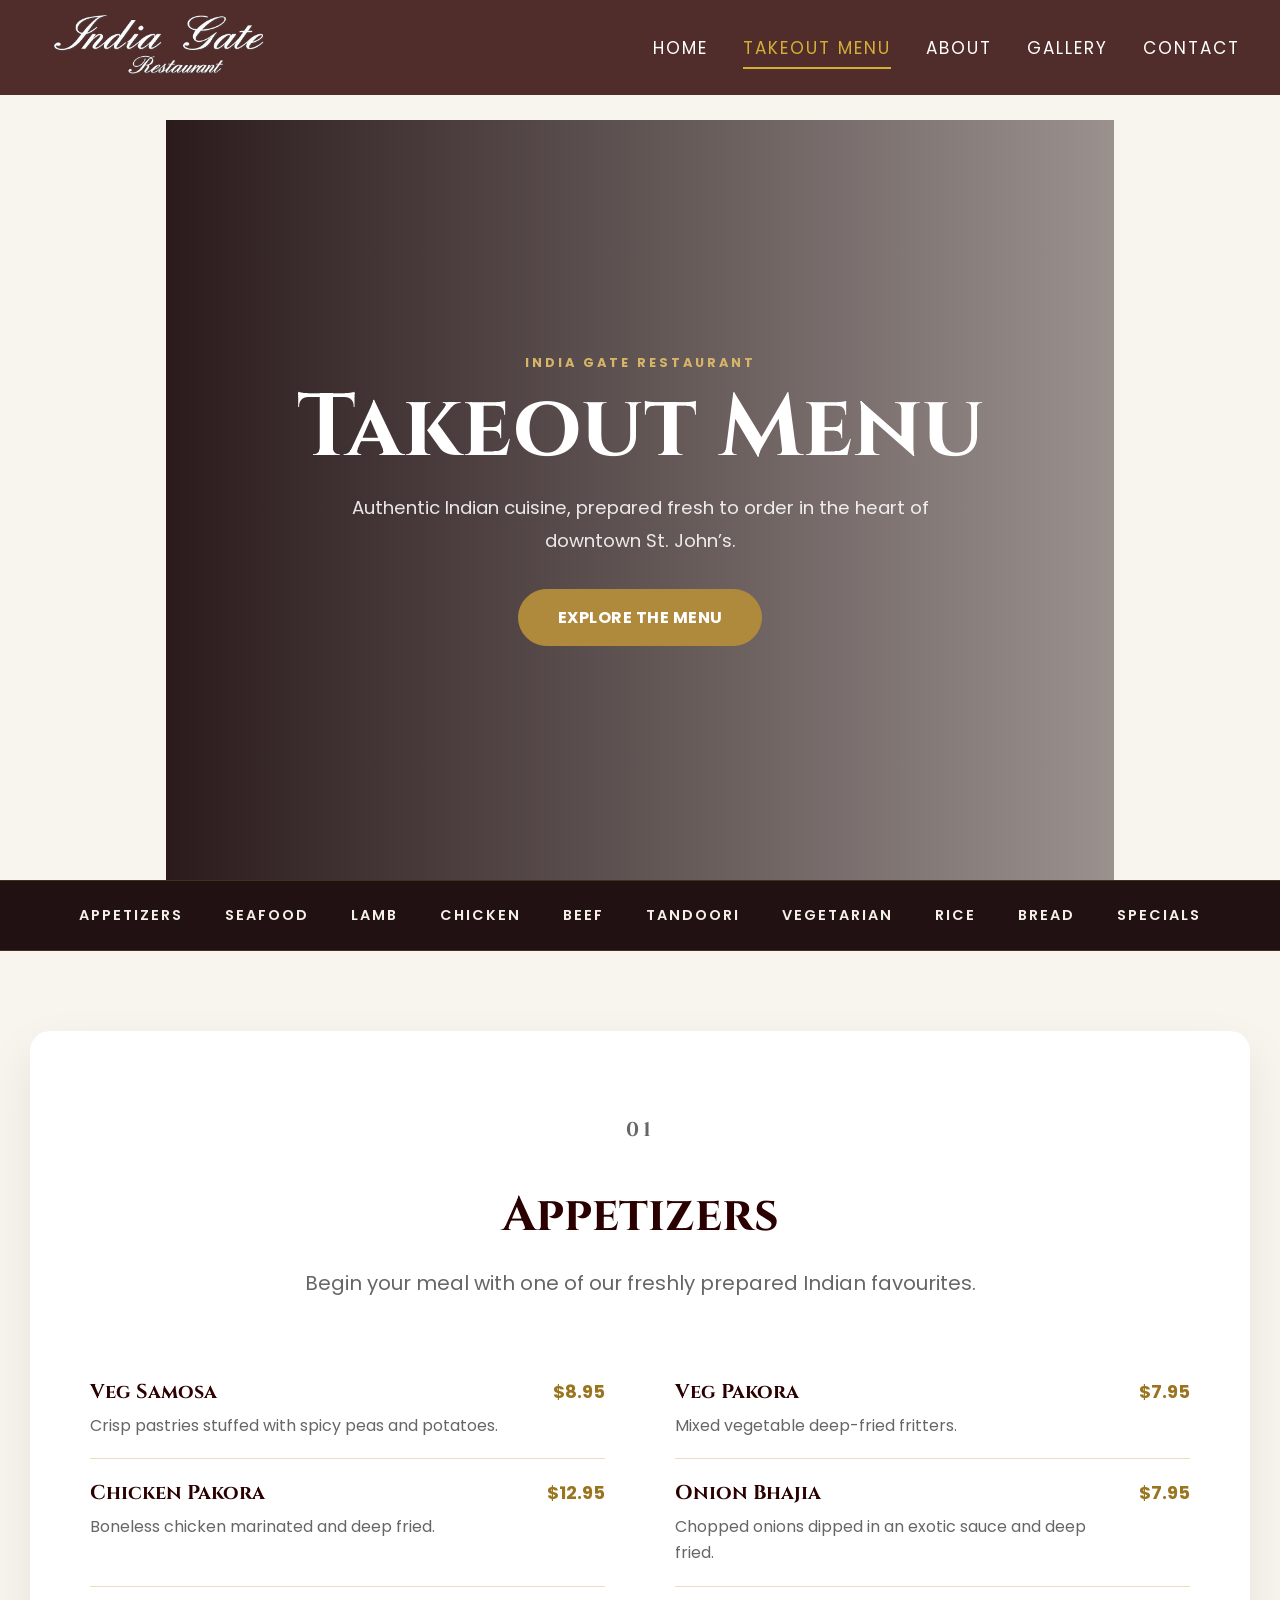
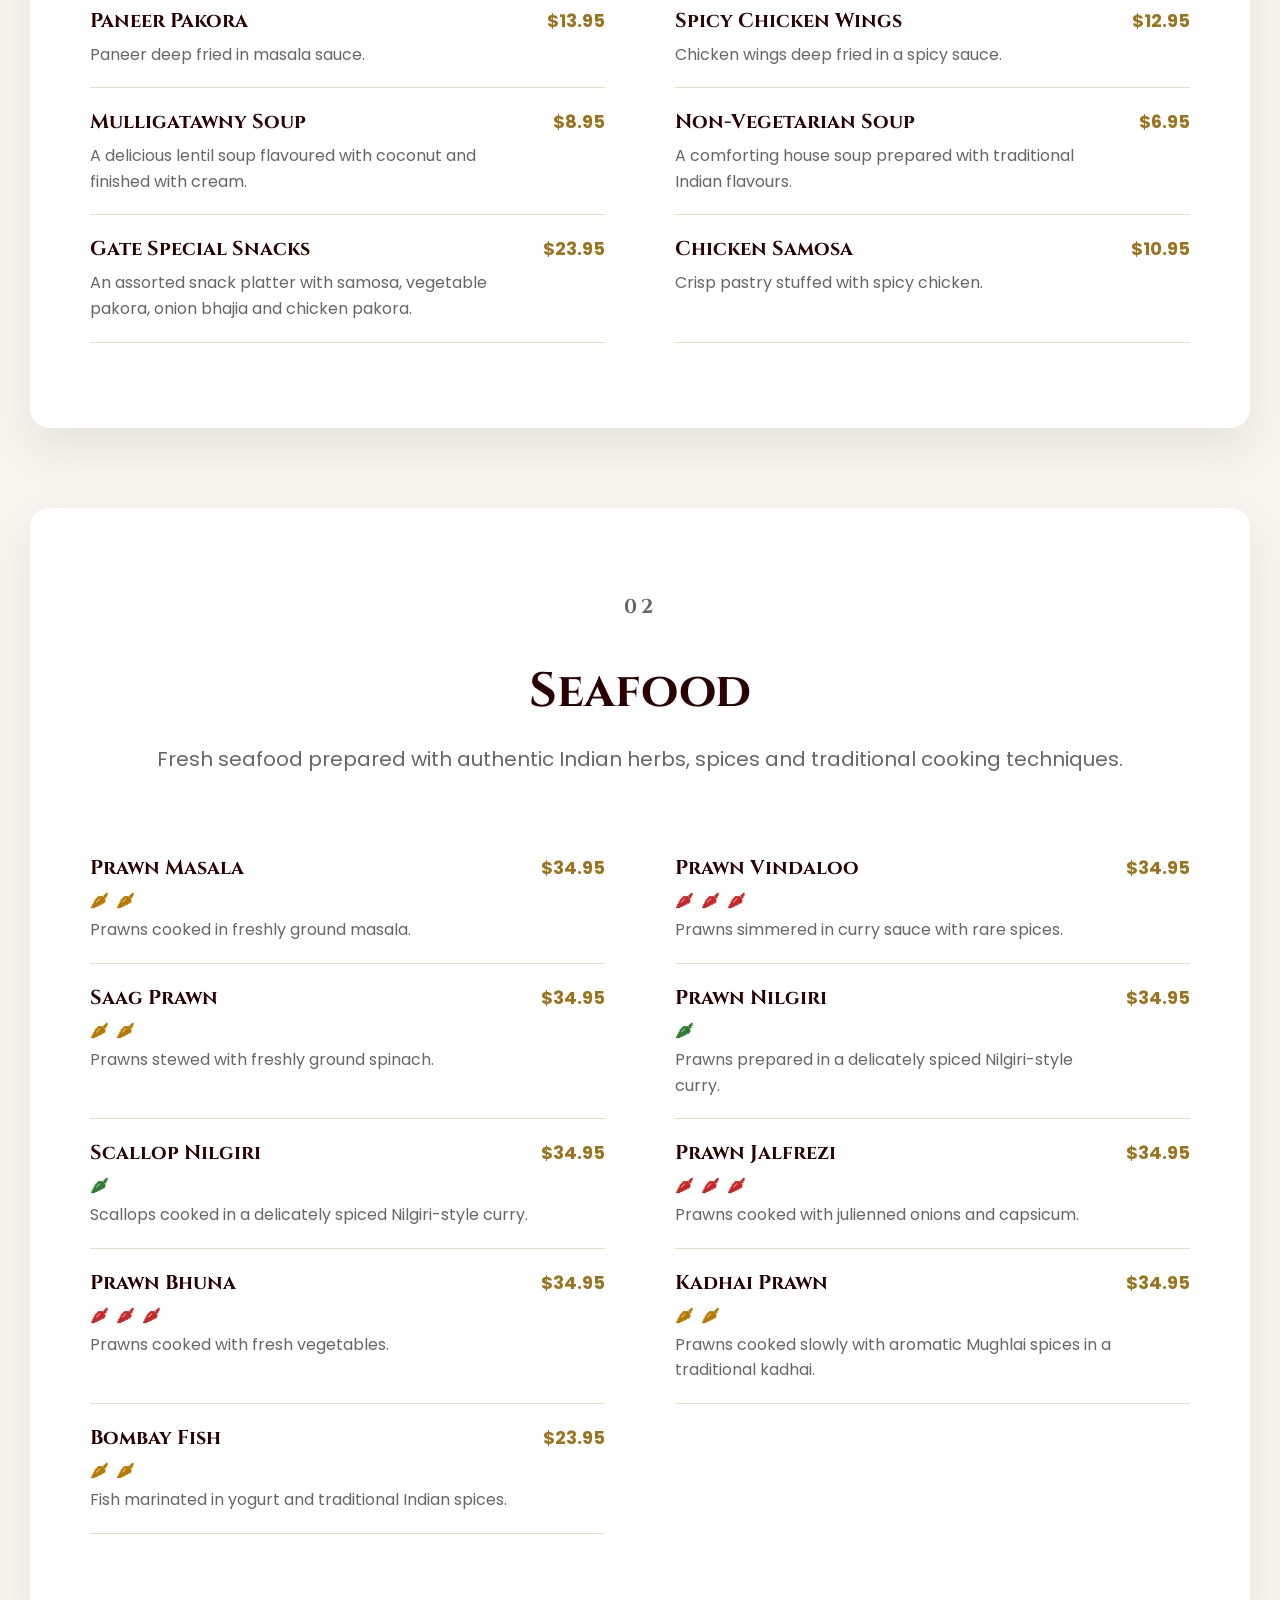
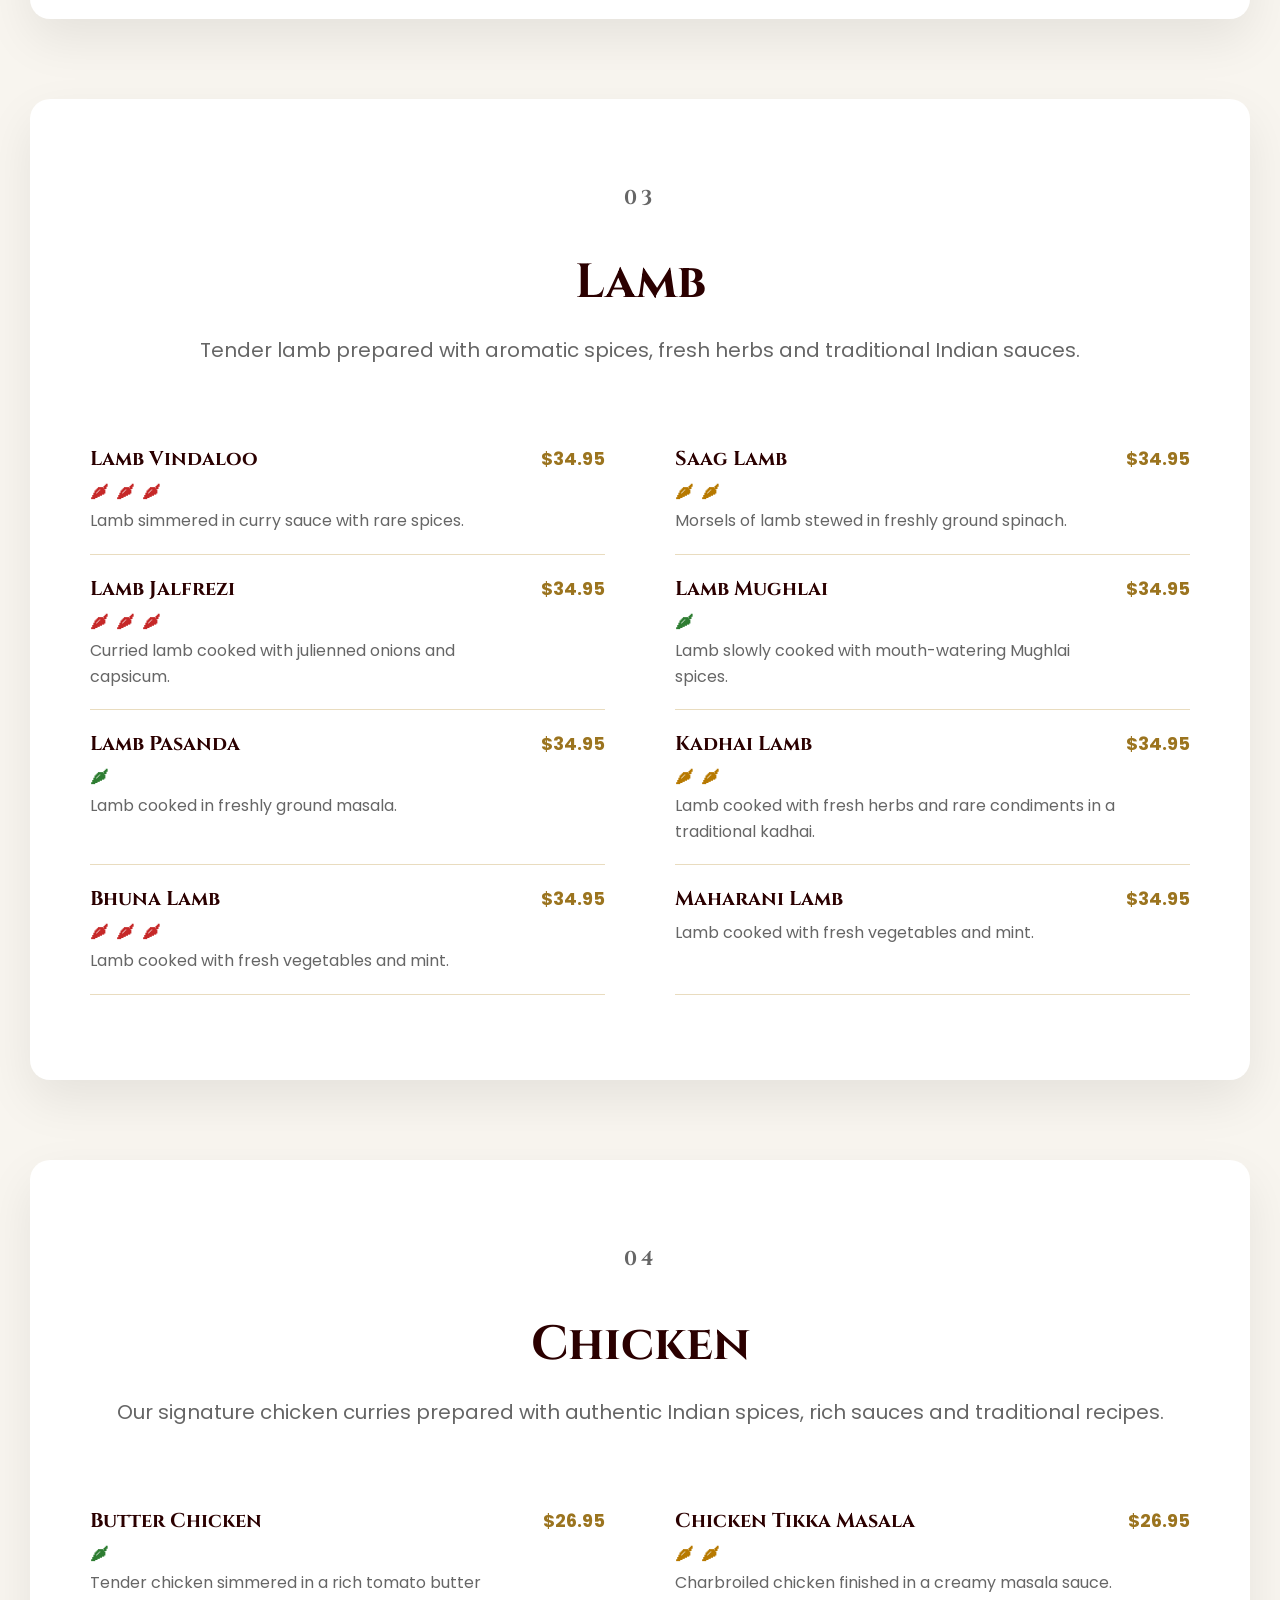
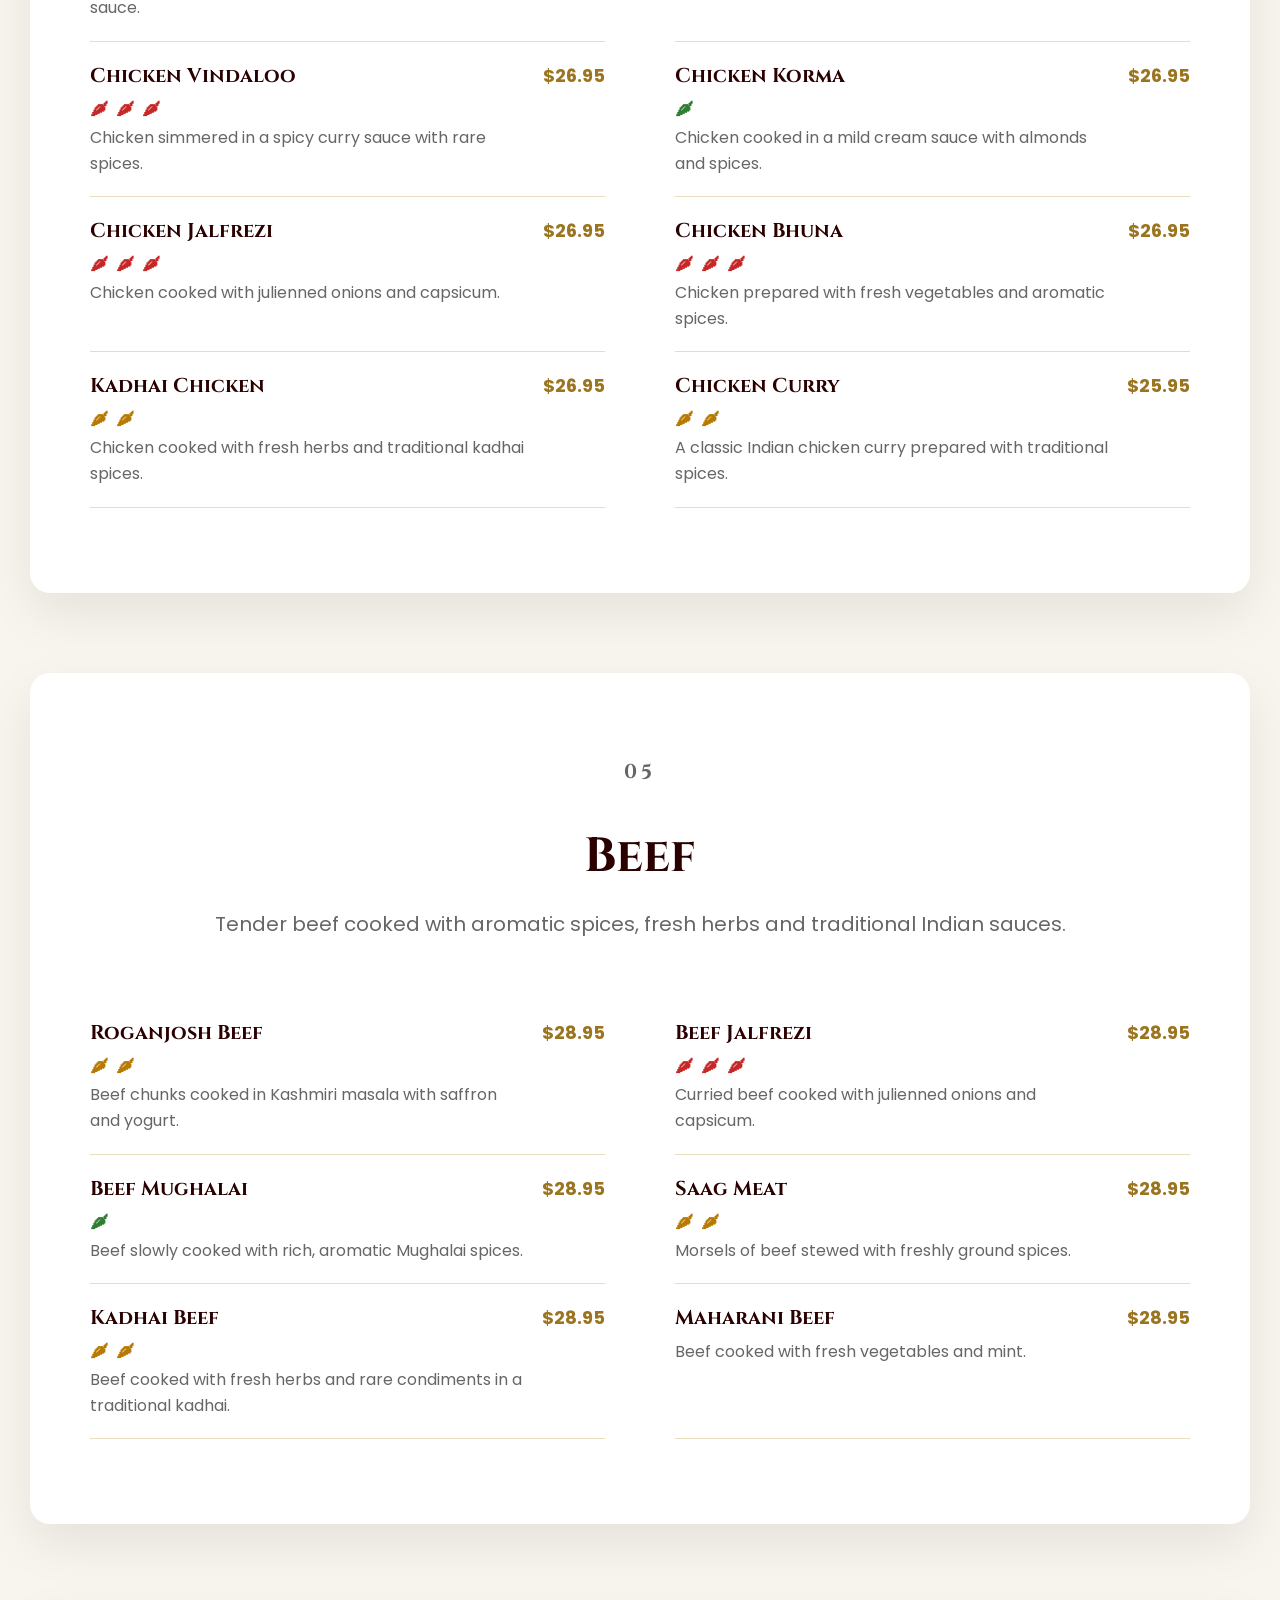
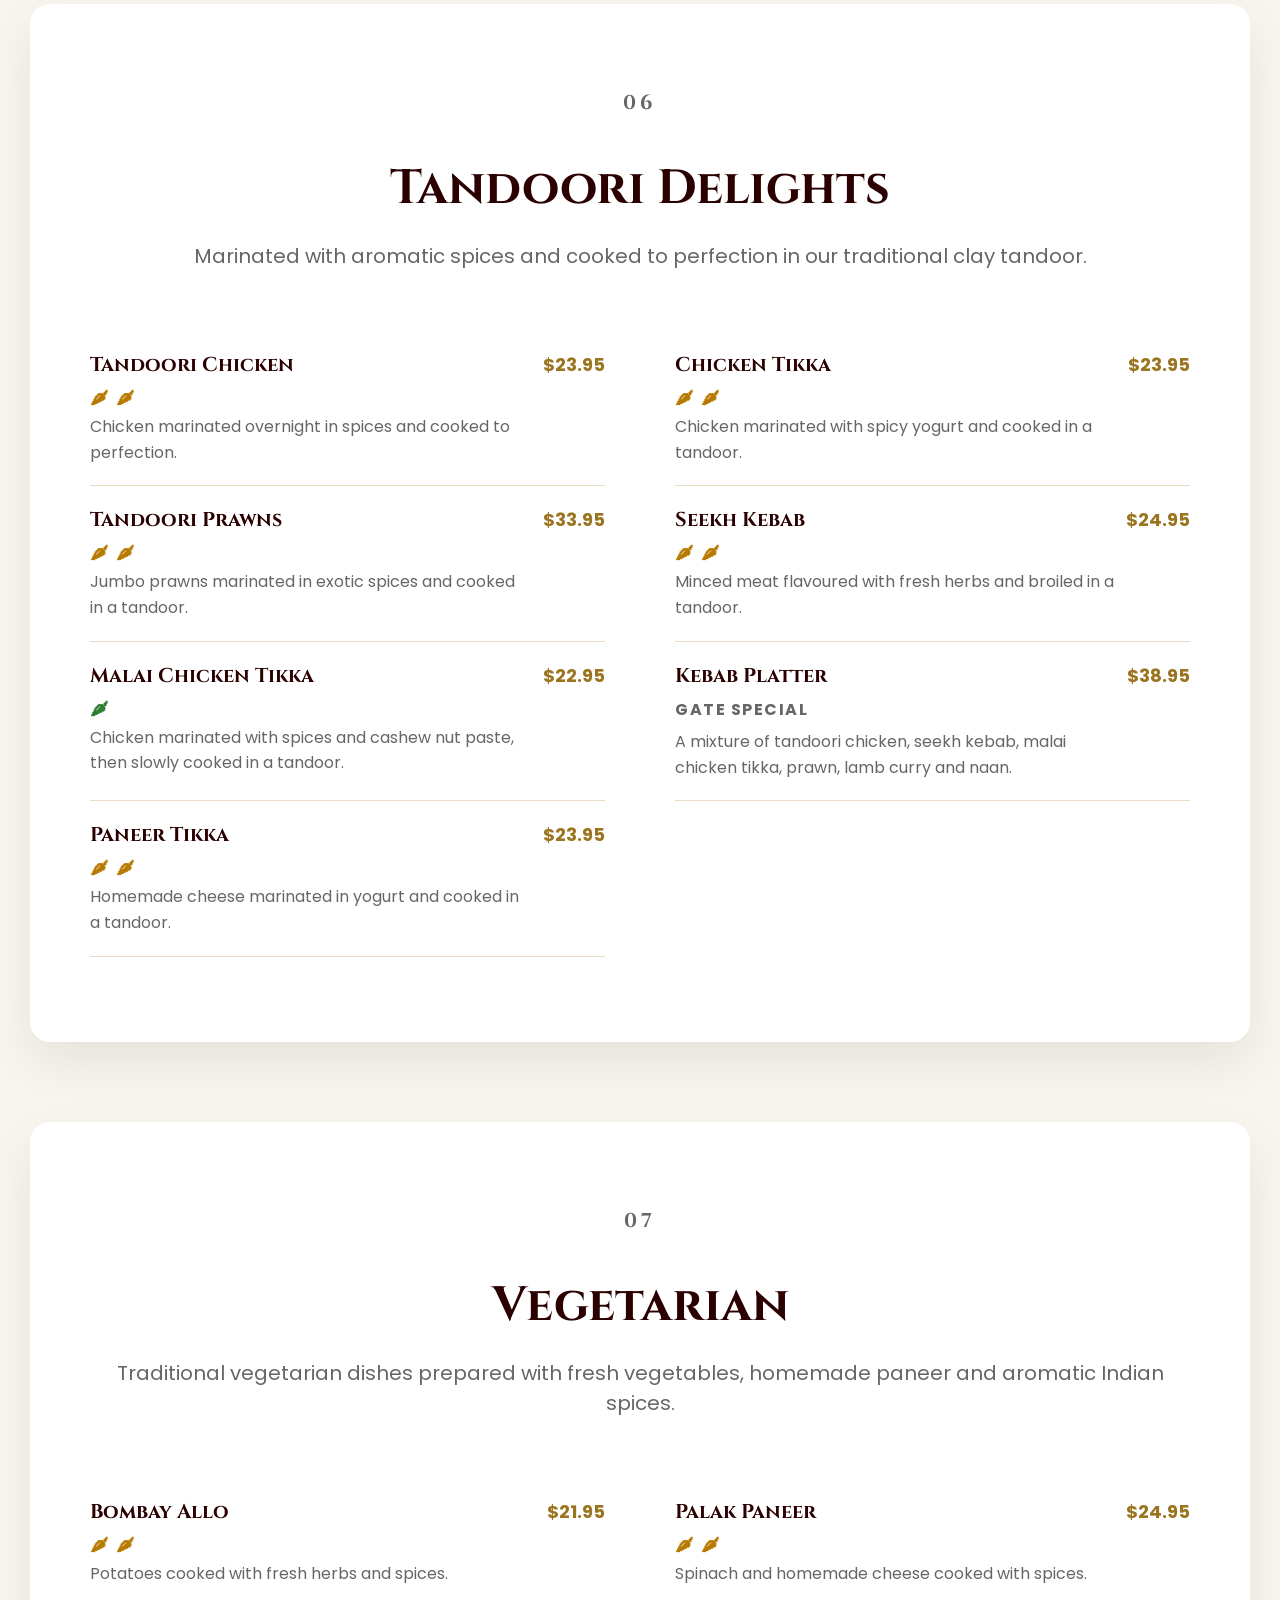
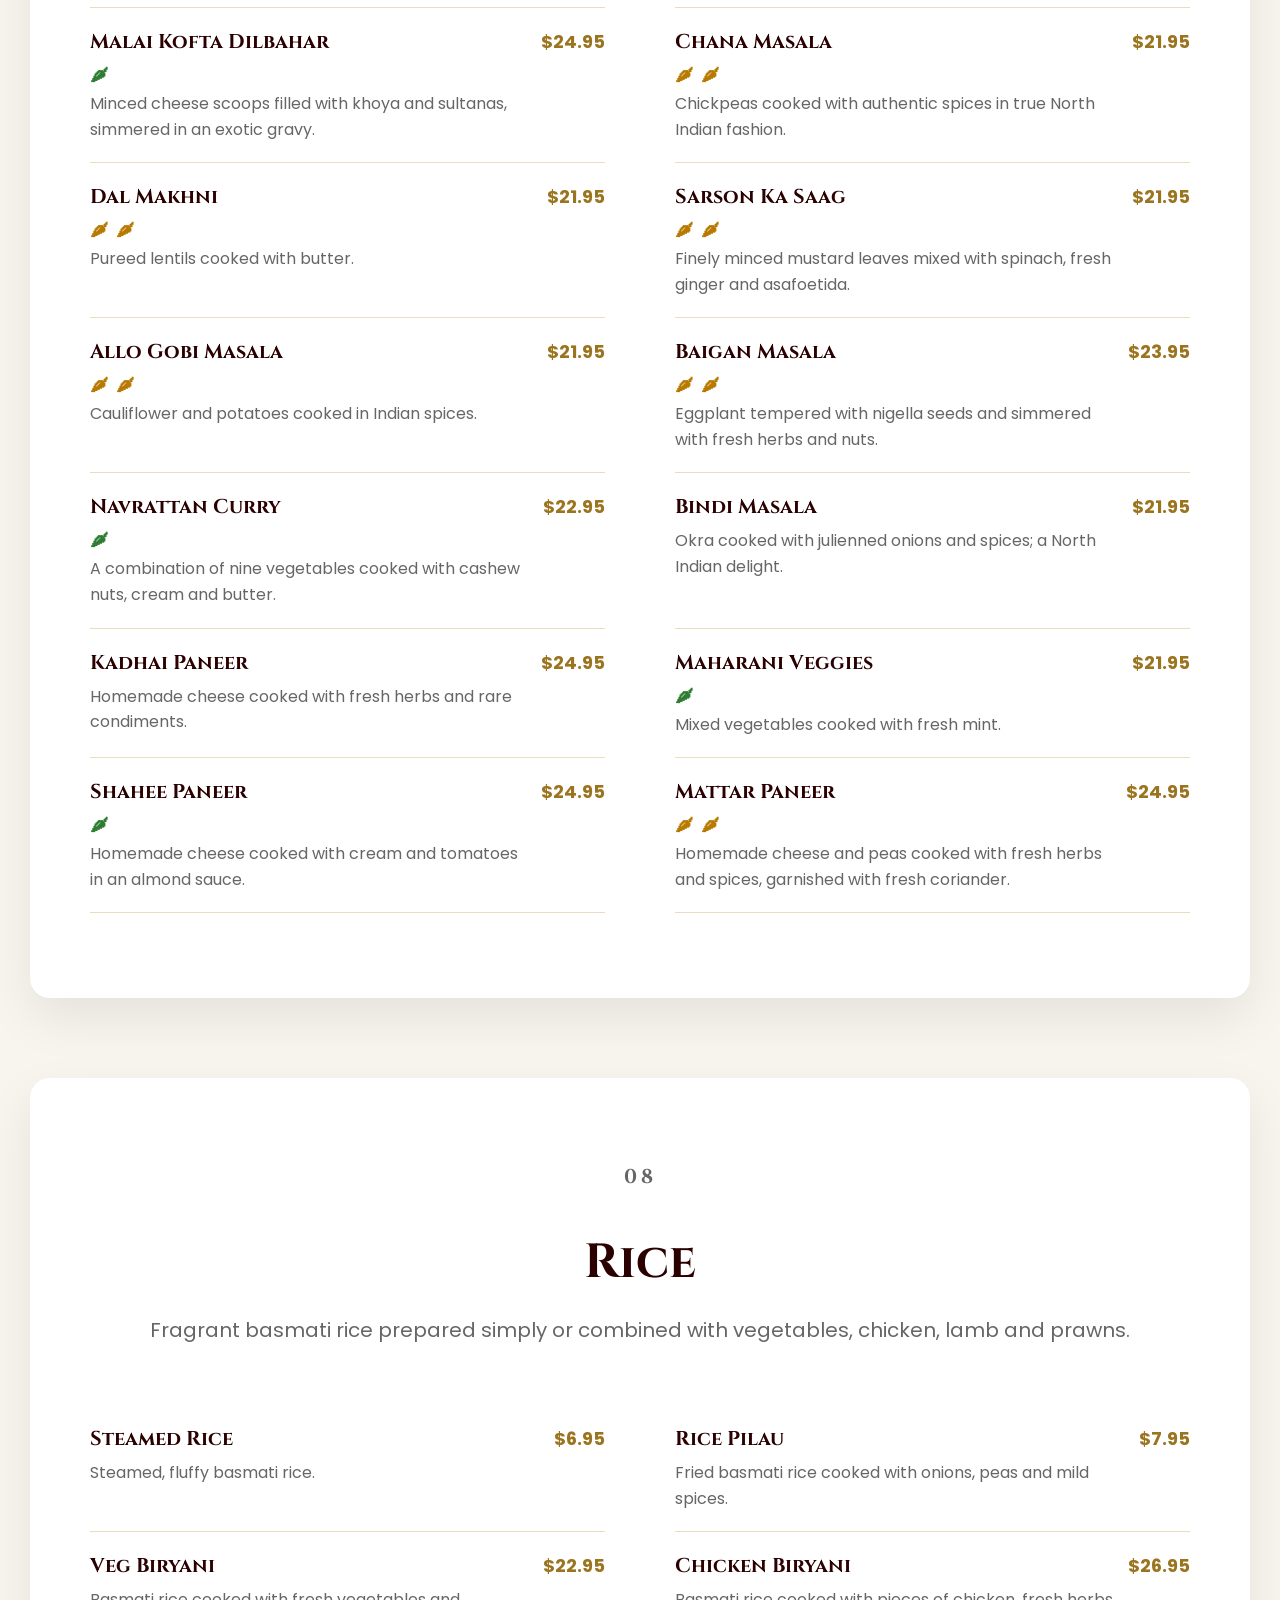
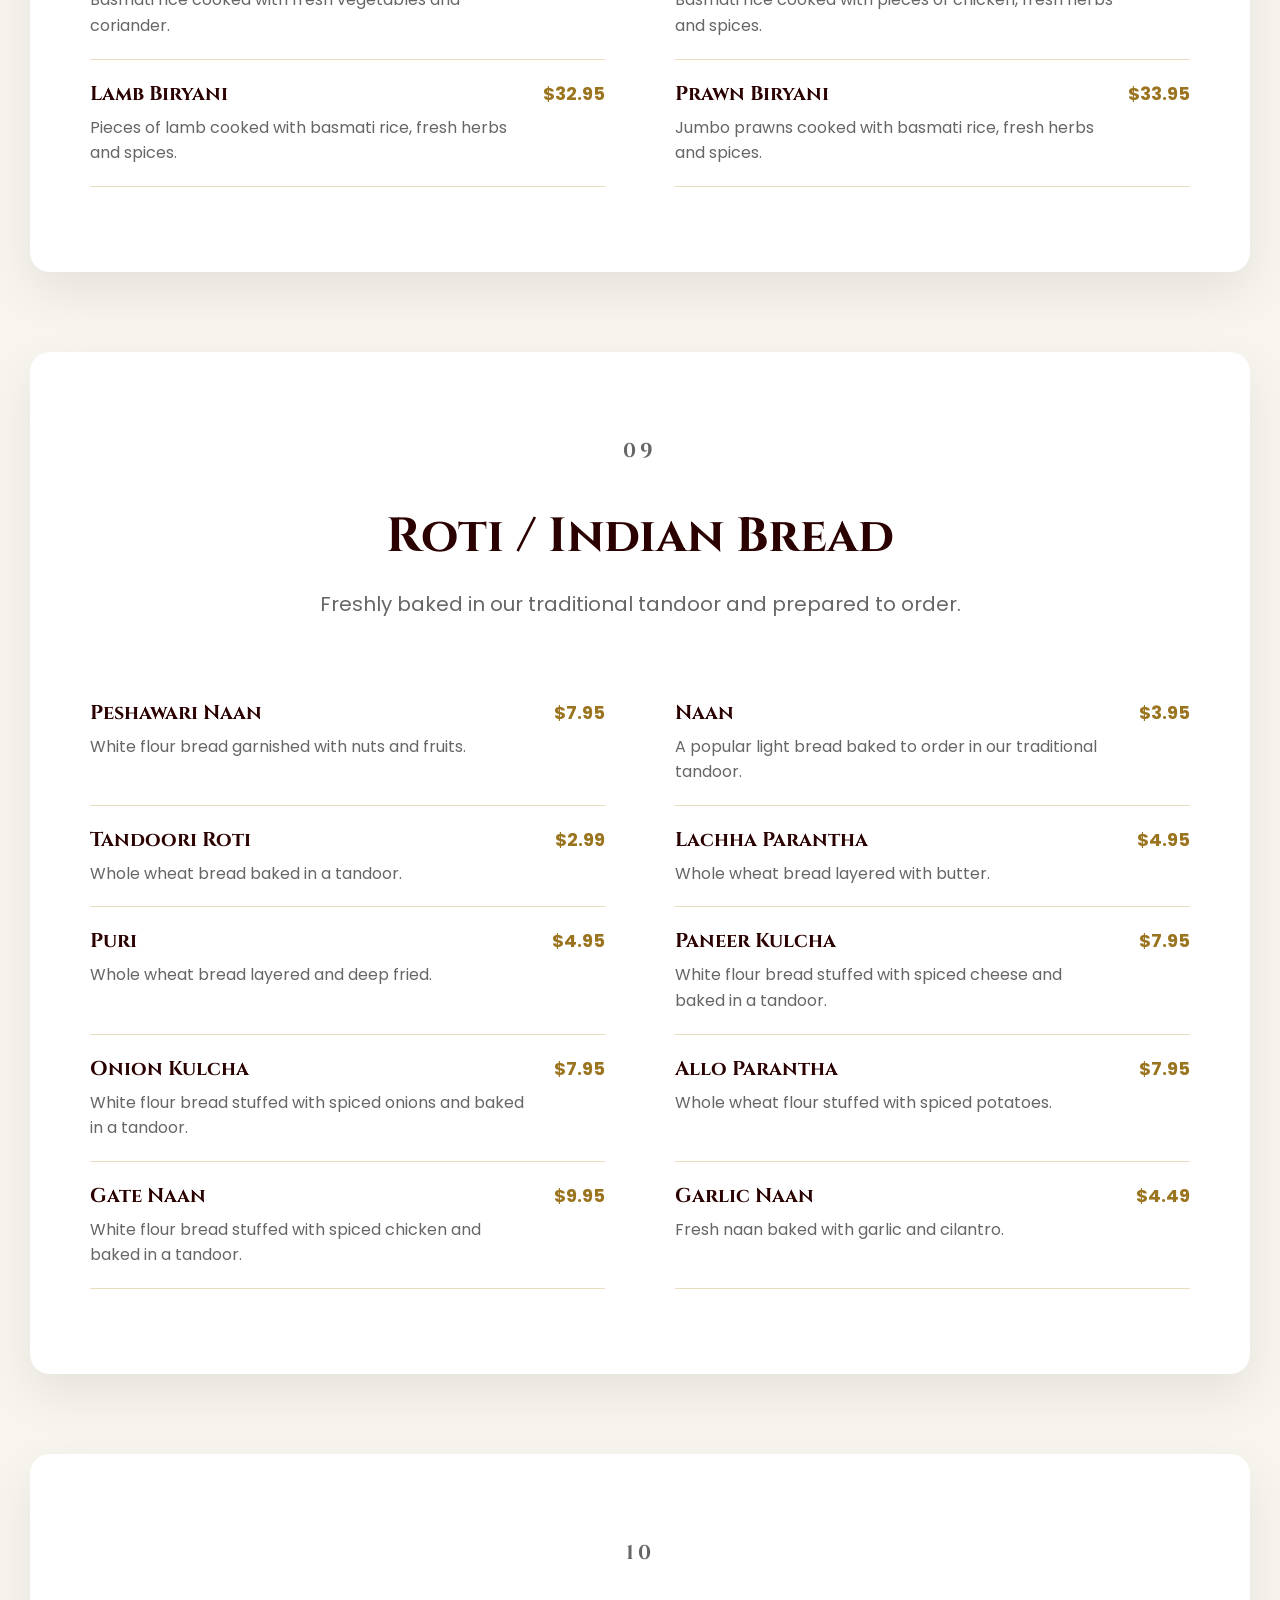
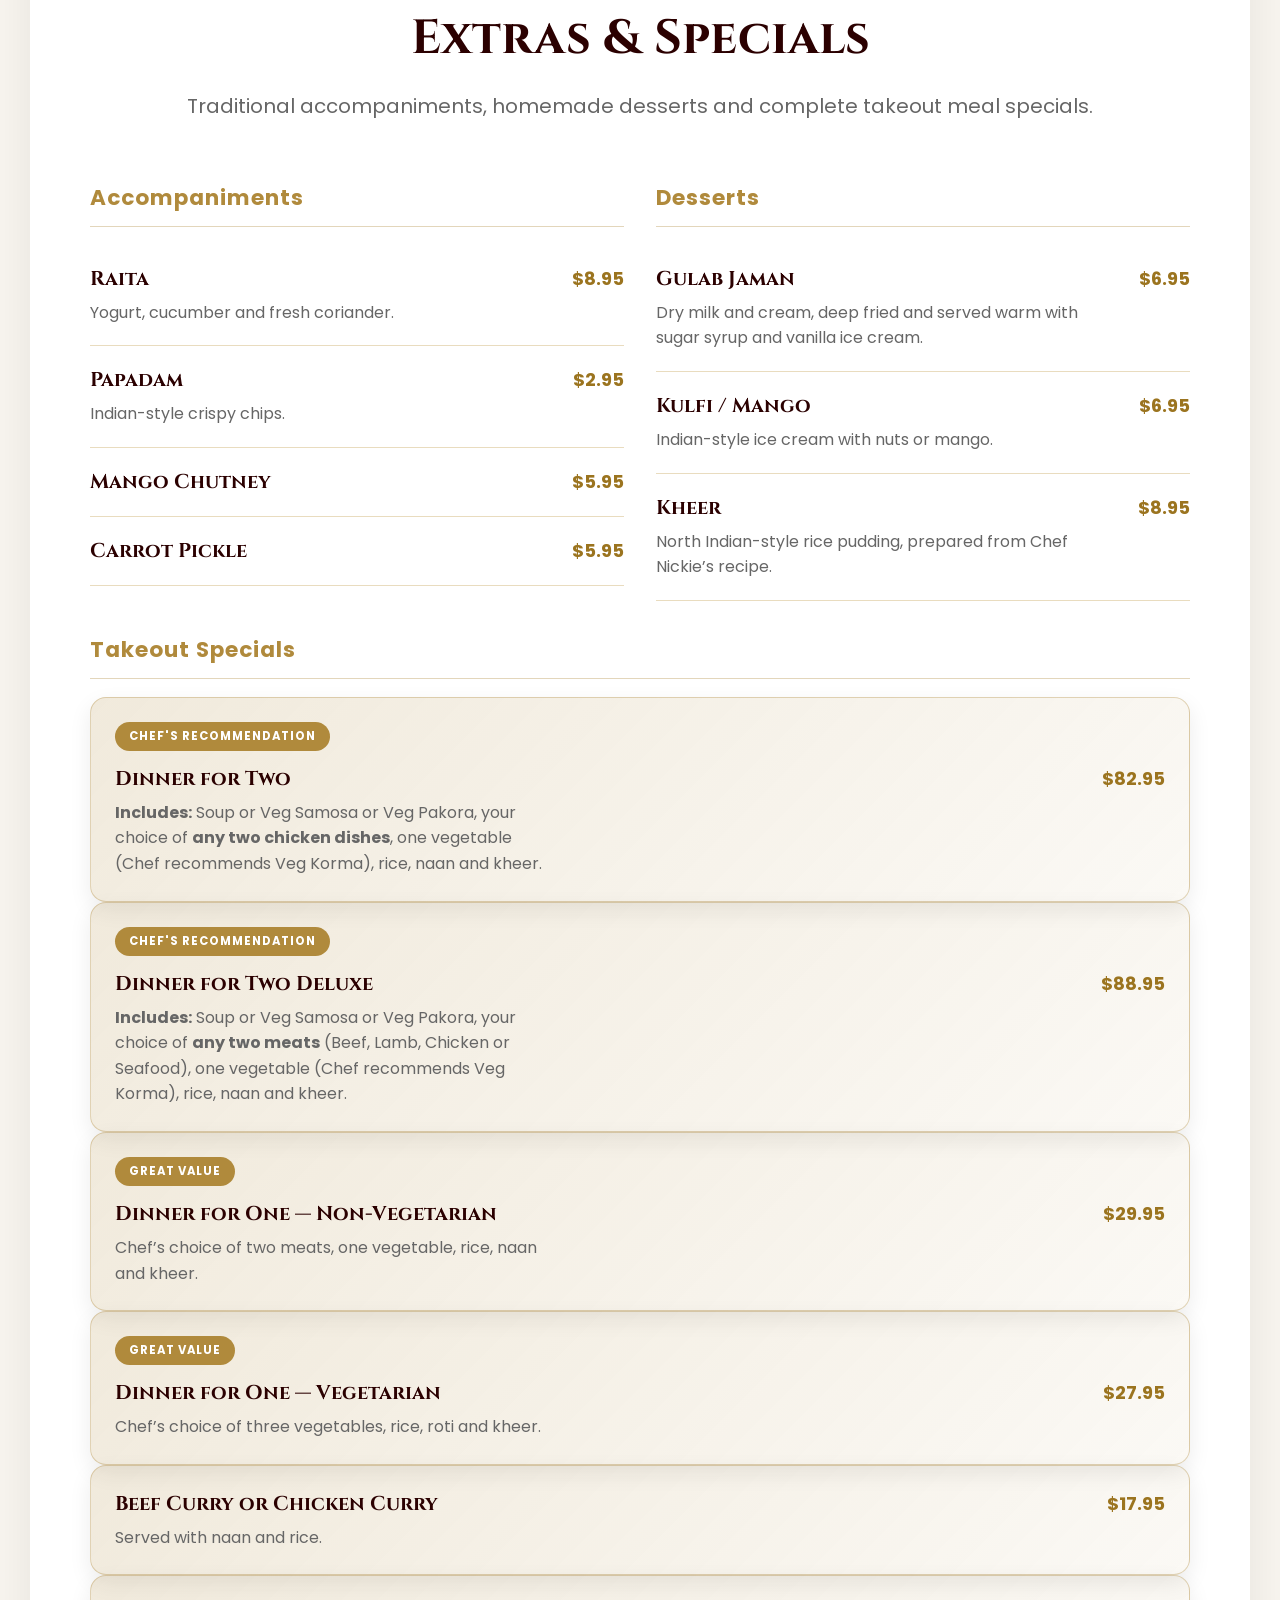
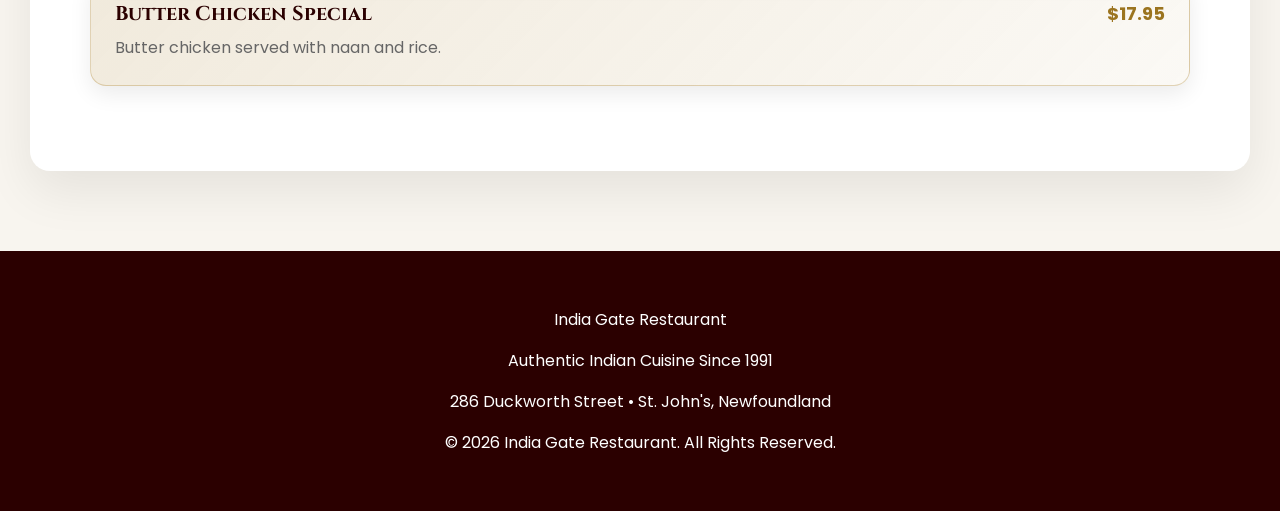
==== commit 6e74765b: "Improve SEO metadata and social sharing" ====
--- a/menu.html
+++ b/menu.html
@@ -13,9 +13,6 @@
     <meta name="description"
           content="Browse the India Gate Restaurant takeout menu in St. John's, Newfoundland. Explore appetizers, curries, seafood, lamb, chicken, beef, tandoori dishes, vegetarian meals, biryani, naan, desserts, and more.">
 
-    <meta name="keywords"
-          content="India Gate takeout menu, Indian takeout St. John's, Indian food Newfoundland, curry, tandoori, biryani, butter chicken, naan, vegetarian Indian food">
-
     <meta name="author"
           content="India Gate Restaurant">
 
@@ -23,17 +20,47 @@
           content="#3a0008">
 
     <!-- Open Graph -->
-    <meta property="og:type" content="website">
+    <meta property="og:type"
+        content="website">
+
+    <meta property="og:site_name"
+          content="India Gate Restaurant">
 
     <meta property="og:title"
-        content="Takeout Menu | India Gate Restaurant">
+          content="Takeout Menu | India Gate Restaurant">
 
     <meta property="og:description"
-        content="Browse our complete takeout menu featuring authentic Indian curries, seafood, tandoori dishes, vegetarian specialties, naan, biryani and more.">
+          content="Browse our complete takeout menu featuring authentic Indian curries, seafood, tandoori dishes, vegetarian specialties, naan, biryani and more.">
+
+    <meta property="og:url"
+          content="https://indiagate1947.ca/menu.html">
 
     <meta property="og:image"
-        content="images/hero.jpg">
-
+          content="https://indiagate1947.ca/images/hero.jpg">
+
+    <meta property="og:image:alt"
+          content="A selection of Indian dishes from India Gate Restaurant in St. John's, Newfoundland">
+
+    <!-- Social sharing card -->
+    <meta name="twitter:card"
+          content="summary_large_image">
+
+    <meta name="twitter:title"
+          content="Takeout Menu | India Gate Restaurant">
+
+    <meta name="twitter:description"
+          content="Browse authentic Indian curries, seafood, tandoori dishes, vegetarian specialties, naan, biryani and more.">
+
+    <meta name="twitter:image"
+          content="https://indiagate1947.ca/images/hero.jpg">
+
+    <meta name="twitter:image:alt"
+          content="A selection of Indian dishes from India Gate Restaurant in St. John's, Newfoundland">
+    
+    <!-- Canonical URL -->
+    <link rel="canonical"
+          href="https://indiagate1947.ca/menu.html">
+    
     <!-- Website icons -->
     <link rel="icon"
           href="images/favicon.ico">
@@ -47,8 +74,7 @@
           sizes="180x180"
           href="images/apple-touch-icon.png">
 
-    <link rel="stylesheet"
-          href="style.css">
+    <link rel="stylesheet" href="style.css?v=5">
 
     <!-- Google Fonts -->
     <link href="https://fonts.googleapis.com/css2?family=Cinzel:wght@400;600&family=Cormorant+Garamond:wght@400;600;700&family=Poppins:wght@300;400;500&display=swap"
@@ -66,7 +92,7 @@
 
     <div class="header-container">
 
-        <a href="#home" class="logo">
+        <a href="index.html" class="logo">
             <img src="images/logo.png" alt="India Gate Restaurant">
         </a>
 
@@ -77,6 +103,10 @@
             <a href="index.html#gallery">Gallery</a>
             <a href="index.html#contact">Contact</a>
         </nav>
+
+        <button class="menu-toggle" aria-label="Open navigation">
+            <i class="fa-solid fa-bars"></i>
+        </button>
 
     </div>
 
@@ -1879,7 +1909,7 @@
 
 </footer>
 
-<script src="script.js"></script>
+<script src="script.js?v=2"></script>
 
 </body>
 </html>
--- a/style.css
+++ b/style.css
@@ -9,8 +9,6 @@
     background:#f8f5ef;
 }
 
-/* HEADER */
-
 /* ===========================
    HEADER
 =========================== */
@@ -31,6 +29,24 @@
 
 }
 
+/* Homepage header is hidden until the visitor scrolls */
+
+.home-header {
+
+    transform: translateY(-100%);
+    opacity: 0;
+    pointer-events: none;
+
+}
+
+.home-header.scrolled {
+
+    transform: translateY(0);
+    opacity: 1;
+    pointer-events: auto;
+
+}
+
 /* Container */
 
 .header-container{
@@ -144,37 +160,125 @@
    HERO
 =========================== */
 
-.hero{
-
-    height:100vh;
-
-    display:flex;
-
-    align-items:center;
-
-    padding-left:8%;
+.hero {
+
+    position: relative;
+
+    height: 100vh;
+
+    display: flex;
+
+    align-items: center;
+
+    padding-left: 8%;
+
+    overflow: hidden;
+
+}
+
+.hero::before {
+
+    content: "";
+
+    position: absolute;
+
+    inset: 0;
 
     background:
         linear-gradient(
             to right,
-            rgba(0,0,0,.80),
-            rgba(0,0,0,.25)
+            rgba(0,0,0,.68),
+            rgba(0,0,0,.18)
         ),
         url("images/hero.jpg");
 
-    background-size:cover;
-
-    background-position:25% center;
-
-}
-
-.hero-content{
-
-    max-width:650px;
-
-    margin-left:90px;
-
-    margin-top:80px;
+    background-size: cover;
+
+    background-position: 25% center;
+
+    animation: heroZoom 30s ease-out forwards;
+
+    z-index: 0;
+
+}
+
+.hero-content {
+
+    position: relative;
+
+    z-index: 1;
+
+    max-width: 650px;
+
+    margin-left: 90px;
+
+    transform: translateY(-50px);
+
+}
+
+@keyframes heroZoom {
+
+    from {
+        transform: scale(1);
+    }
+
+    to {
+        transform: scale(1.05);
+    }
+
+}
+
+/* ===========================
+   HERO FADE-IN
+=========================== */
+
+.hero-content .tagline,
+.hero-content h1,
+.hero-content .hero-button {
+
+    opacity: 0;
+
+    transform: translateY(25px);
+
+    animation: heroFadeUp .8s ease forwards;
+
+}
+
+.hero-content .tagline {
+
+    animation-delay: .5s;
+
+}
+
+.hero-content h1 {
+
+    animation-delay: 1s;
+
+}
+
+.hero-content .hero-button {
+
+    animation-delay: 1.5s;
+
+}
+
+@keyframes heroFadeUp {
+
+    from {
+
+        opacity: 0;
+
+        transform: translateY(25px);
+
+    }
+
+    to {
+
+        opacity: 1;
+
+        transform: translateY(0);
+
+    }
 
 }
 
@@ -198,19 +302,21 @@
 
 /* Heading */
 
-.hero h1{
-
-    color:white;
-
-    font-size:84px;
-
-    line-height:1.05;
-
-    font-family:'Cormorant Garamond', serif;
-
-    font-weight:600;
-
-    text-shadow:2px 2px 20px rgba(0,0,0,.45);
+.hero h1 {
+
+    color: white;
+
+    font-size: 72px;
+
+    line-height: .95;
+
+    font-family: 'Cormorant Garamond', serif;
+
+    font-weight: 600;
+
+    margin: 0 0 28px;
+
+    text-shadow: 2px 2px 20px rgba(0,0,0,.45);
 
 }
 
@@ -455,66 +561,45 @@
 
 }
 
-/* ===========================
-   LOTUS DIVIDER
-=========================== */
-
-.gold-divider{
-
-    display:flex;
-
-    justify-content:center;
-
-    align-items:center;
-
-    margin:25px auto 50px;
-
-}
-
-.gold-divider img{
-
-    width:500px;
-
-    max-width:100%;
-
-    height:auto;
-
-    display:block;
-
-    object-fit:contain;
-
-}
-
 /* MENU */
-.grid{
-
-    display:grid;
-
-    grid-template-columns:repeat(auto-fit,minmax(300px,1fr));
-
-    gap:35px;
-
-    max-width:1200px;
-
-    margin:auto;
-
-}
-
-.card{
-
-    background:white;
-
-    padding:40px;
-
-    border-radius:16px;
-
-    box-shadow:0 18px 45px rgba(0,0,0,.12);
-
-    border-top:4px solid #d4af37;
-
-    transition:.35s;
-
-    min-height:260px;
+.grid {
+
+    display: grid;
+
+    grid-template-columns:
+        repeat(auto-fit, minmax(300px, 1fr));
+
+    gap: 35px;
+
+    max-width: 1200px;
+
+    margin: auto;
+
+    align-items: stretch;
+
+}
+
+.card {
+
+    background: white;
+
+    padding: 40px;
+
+    border-radius: 16px;
+
+    box-shadow: 0 18px 45px rgba(0,0,0,.12);
+
+    border-top: 4px solid #d4af37;
+
+    transition: .35s;
+
+    min-height: 260px;
+
+    height: 100%;
+
+    display: flex;
+
+    flex-direction: column;
 
 }
 
@@ -559,6 +644,8 @@
     line-height:1.8;
 
     margin:0;
+
+    flex-grow: 1;
 
 }
 
@@ -938,6 +1025,49 @@
         display:block;
         max-width:220px;
         height:85px;
+    }
+
+    .about-container{
+        grid-template-columns:1fr;
+        gap:35px;
+    }
+
+    .about-image{
+        order:1;
+    }
+
+    .about-text{
+        order:2;
+    }
+
+    .about-image img{
+        width:100%;
+        height:320px;
+        object-fit:cover;
+    }
+
+    .about-text h2{
+        text-align:center;
+    }
+
+    .contact-container{
+        grid-template-columns:1fr;
+        gap:35px;
+    }
+
+    .contact-info{
+        width:100%;
+        box-sizing:border-box;
+    }
+
+    .map{
+        width:100%;
+        min-width:0;
+    }
+
+    .map iframe{
+        display:block;
+        width:100%;
     }
 
 }
@@ -1166,8 +1296,10 @@
 }
 
 .menu-item {
-    padding: 26px 0;
-    border-bottom: 1px solid rgba(182, 139, 44, 0.3);
+    padding: 20px 0;
+
+    border-bottom:
+        1px solid rgba(182, 139, 44, 0.3);
 }
 
 .menu-item-header {
@@ -1194,10 +1326,14 @@
 
 .menu-item p {
     max-width: 440px;
-    margin: 10px 0 0;
+
+    margin: 7px 0 0;
+
     color: #666;
+
     font-size: 16px;
-    line-height: 1.7;
+
+    line-height: 1.6;
 }
 
 /* ===========================
@@ -1531,10 +1667,14 @@
 
 @media (max-width: 760px) {
     .takeout-menu-hero {
-        min-height: 500px;
-        padding: 80px 22px;
+        min-height: 360px;
+        padding: 55px 22px;
 
         background-position: 60% center;
+    }
+
+    .takeout-menu-hero .hero-button {
+        display: none;
     }
 
     .takeout-menu-hero-overlay {
@@ -1549,6 +1689,20 @@
         margin-right: auto;
         margin-left: auto;
     }
+
+    .takeout-menu-page {
+        padding-top: 85px;
+    }
+
+    .takeout-menu-hero-content h1 {
+        font-size: clamp(2.8rem, 14vw, 4rem);
+    }
+
+    .takeout-menu-hero-text {
+        margin-bottom: 24px;
+        font-size: 1rem;
+        line-height: 1.55;
+    }
 }
 
 /* ===========================
@@ -1565,7 +1719,6 @@
     top: 70px;   /* same height as your header */
 
     z-index: 900;
-    z-index: 100;
 
     display: flex;
     justify-content: center;
@@ -1613,8 +1766,127 @@
 
 }
 
+.menu-category-nav a.active {
+
+    background: #d4af37;
+
+    color: #2b0000;
+
+    box-shadow:
+        0 5px 16px rgba(212, 175, 55, 0.24);
+
+    transform: translateY(-1px);
+
+}
+
+.menu-category-nav a.active:hover {
+
+    background: #d4af37;
+
+    color: #2b0000;
+
+}
+
 .menu-content {
     scroll-margin-top: 190px;
+
+    padding-top: 85px;
+    padding-bottom: 85px;
+}
+
+/* ===========================
+   MOBILE CATEGORY NAVIGATION
+=========================== */
+
+@media (max-width: 760px){
+
+    .menu-content{
+
+        padding-top:65px;
+        padding-bottom:65px;
+
+    }
+
+    .category-menu-toggle{
+        display:flex;
+        align-items:center;
+        justify-content:center;
+        gap:10px;
+
+        position:sticky;
+        top:70px;
+
+        z-index:1000;
+
+        width:100%;
+        padding:16px 20px;
+
+        border:none;
+        background:#2b0000;
+        color:white;
+
+        font-family:'Poppins', sans-serif;
+        font-size:16px;
+        font-weight:600;
+
+        cursor:pointer;
+    }
+
+    .menu-category-nav{
+        display:none;
+
+        position:fixed;
+        top:90px;
+        right:16px;
+        left:16px;
+
+        z-index:1100;
+
+        max-height:calc(100vh - 120px);
+        overflow-y:auto;
+
+        overscroll-behavior:contain;
+        -webkit-overflow-scrolling:touch;
+
+        flex-direction:column;
+        align-items:stretch;
+        gap:4px;
+
+        padding:16px;
+
+        border:1px solid rgba(176, 138, 60, 0.45);
+        border-radius:16px;
+
+        background:rgba(25, 8, 10, 0.98);
+
+        box-shadow:0 20px 50px rgba(0, 0, 0, 0.45);
+    }
+
+    .menu-category-nav::after{
+        content:"Swipe to see more categories";
+        display:block;
+
+        padding:12px 8px 4px;
+
+        color:rgba(255,255,255,.65);
+
+        font-size:12px;
+        text-align:center;
+    }
+
+    .menu-category-nav.mobile-open{
+        display:flex;
+    }
+
+    .menu-category-nav a{
+        width:100%;
+        box-sizing:border-box;
+
+        padding:13px 16px;
+
+        text-align:center;
+    }
+
 }
 
 /* ==============================
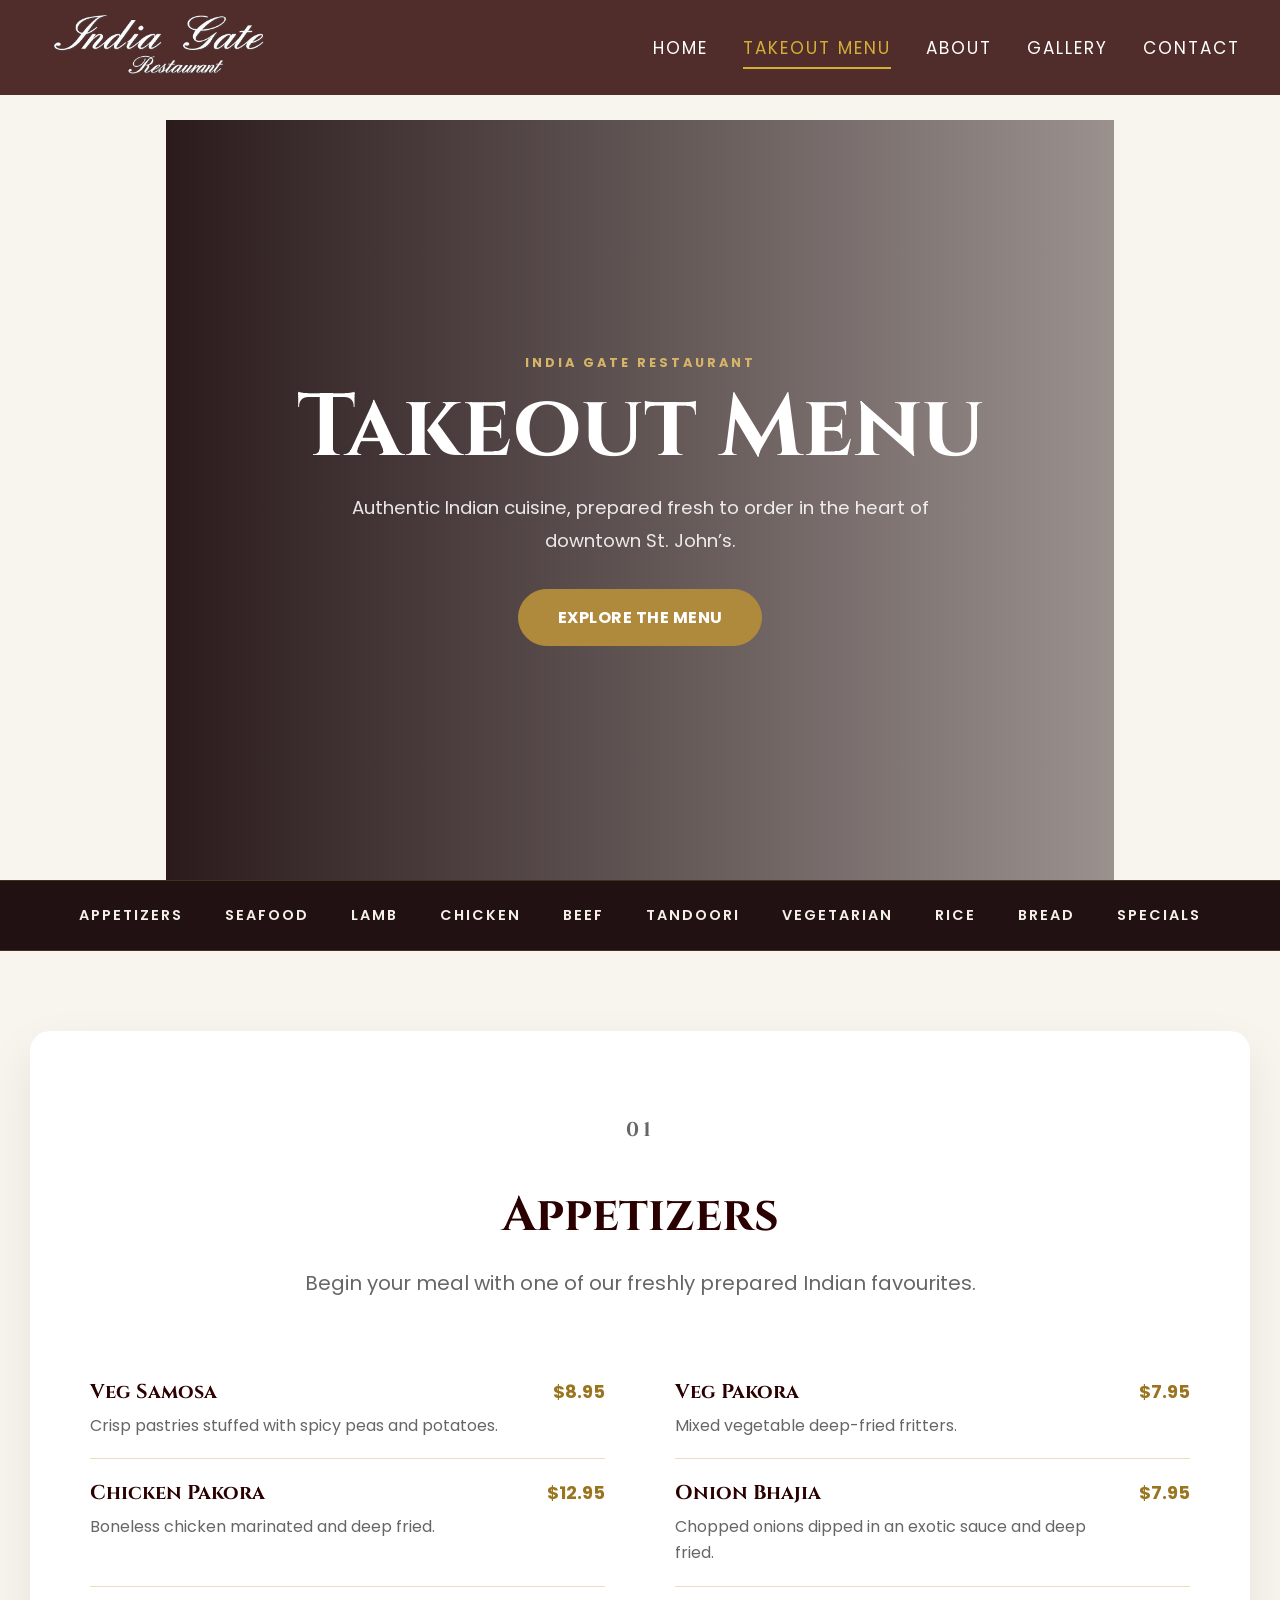
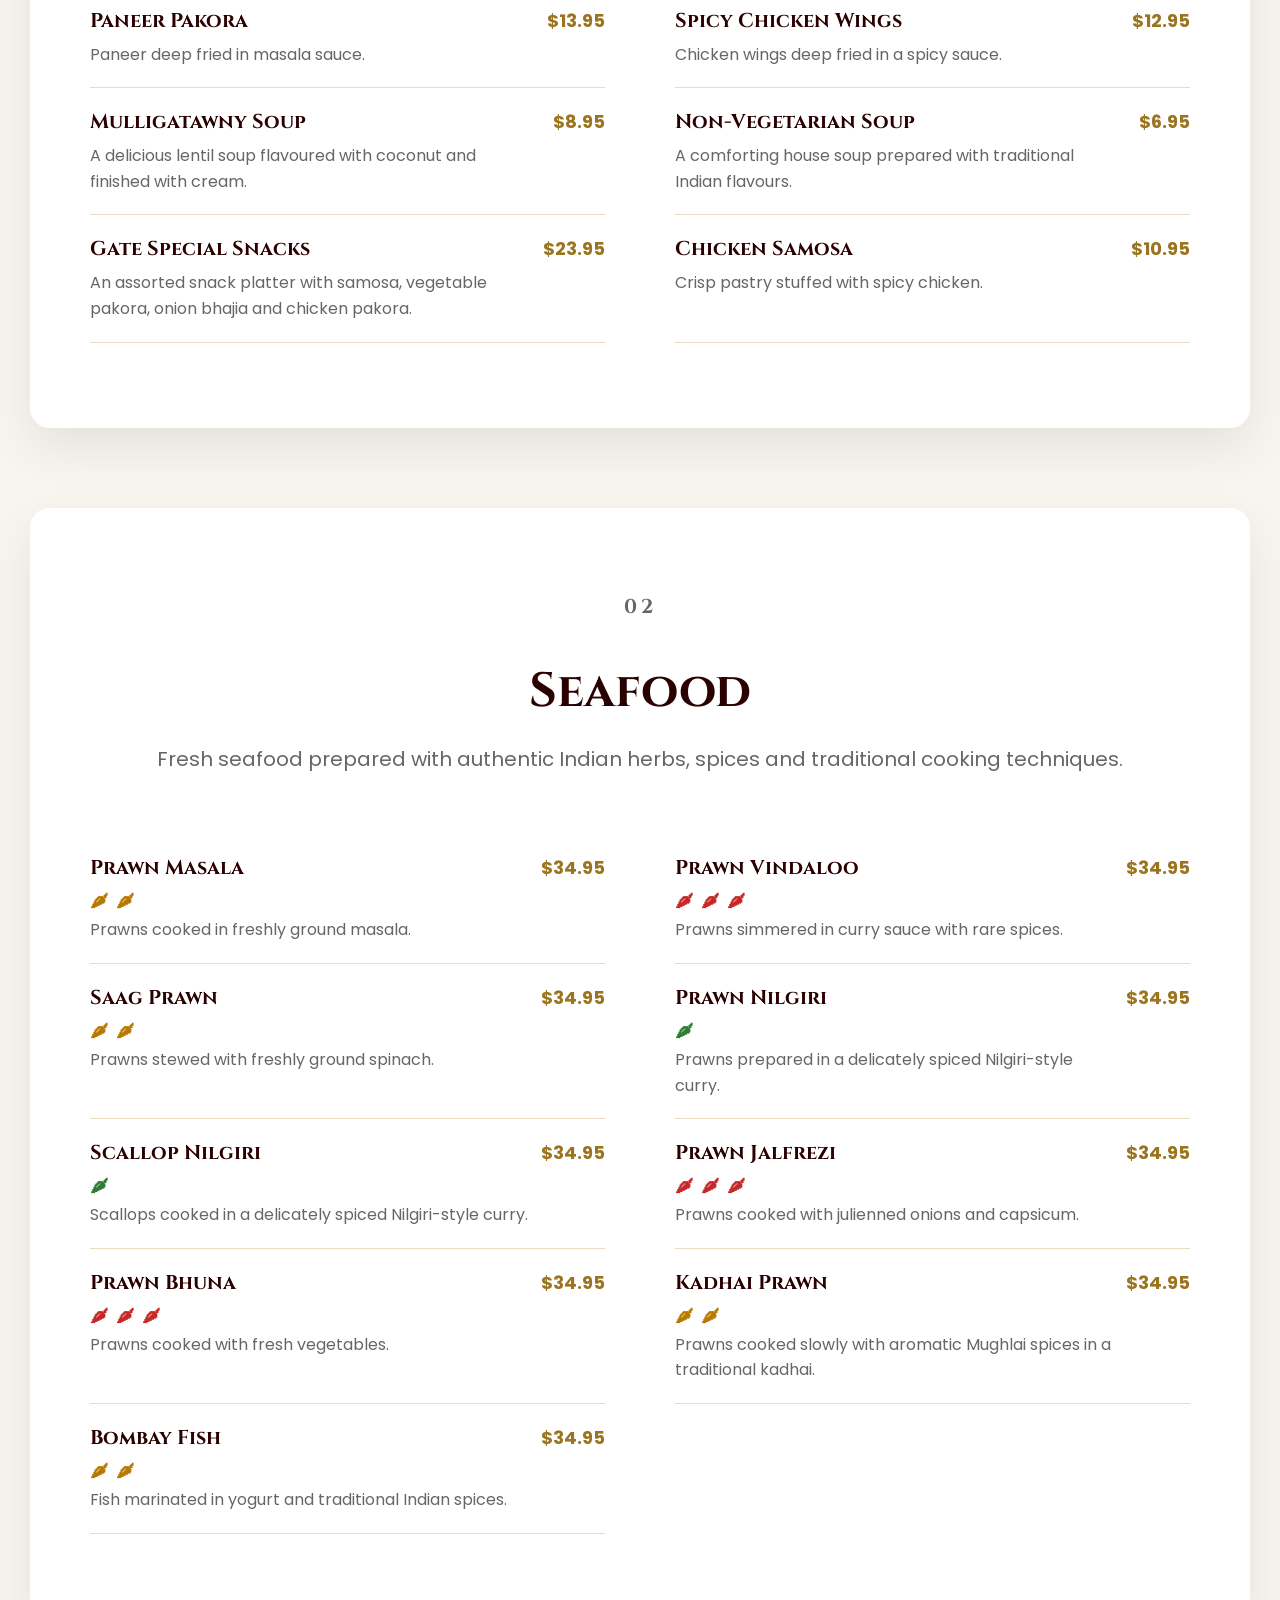
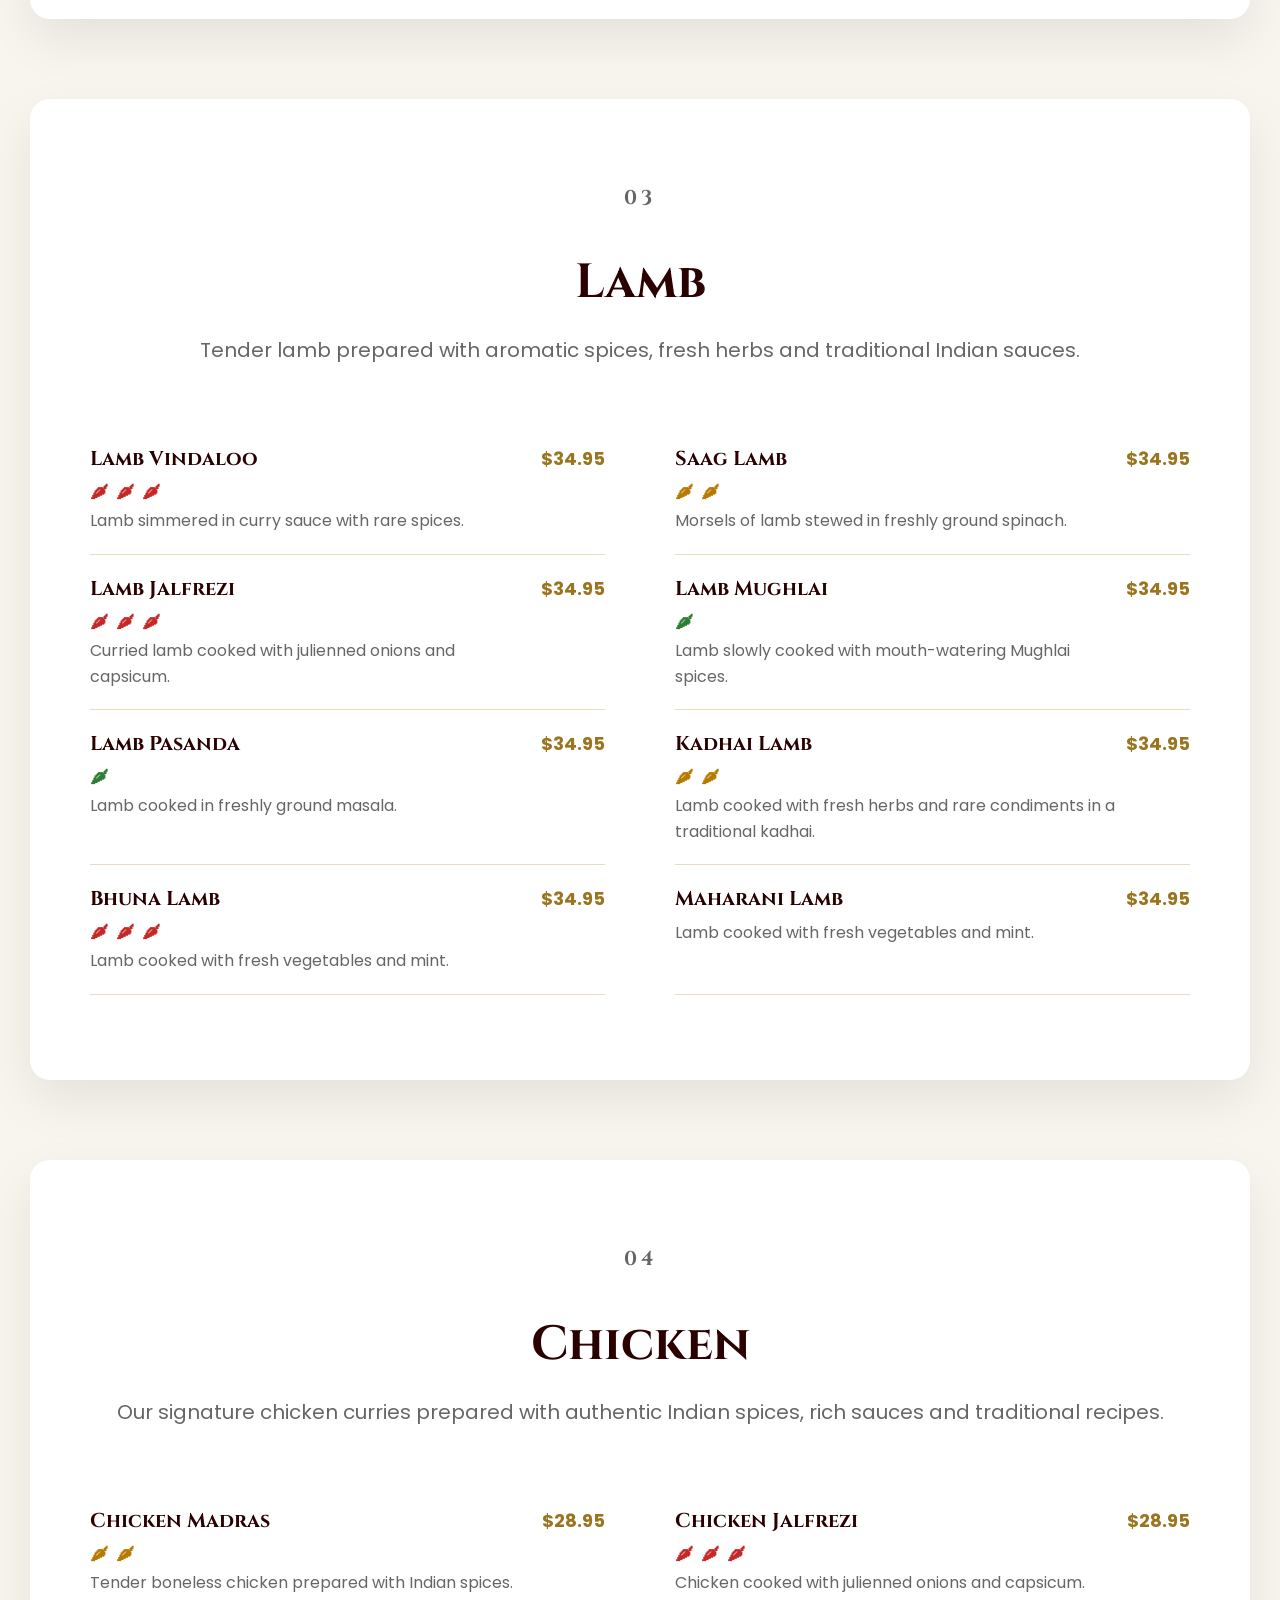
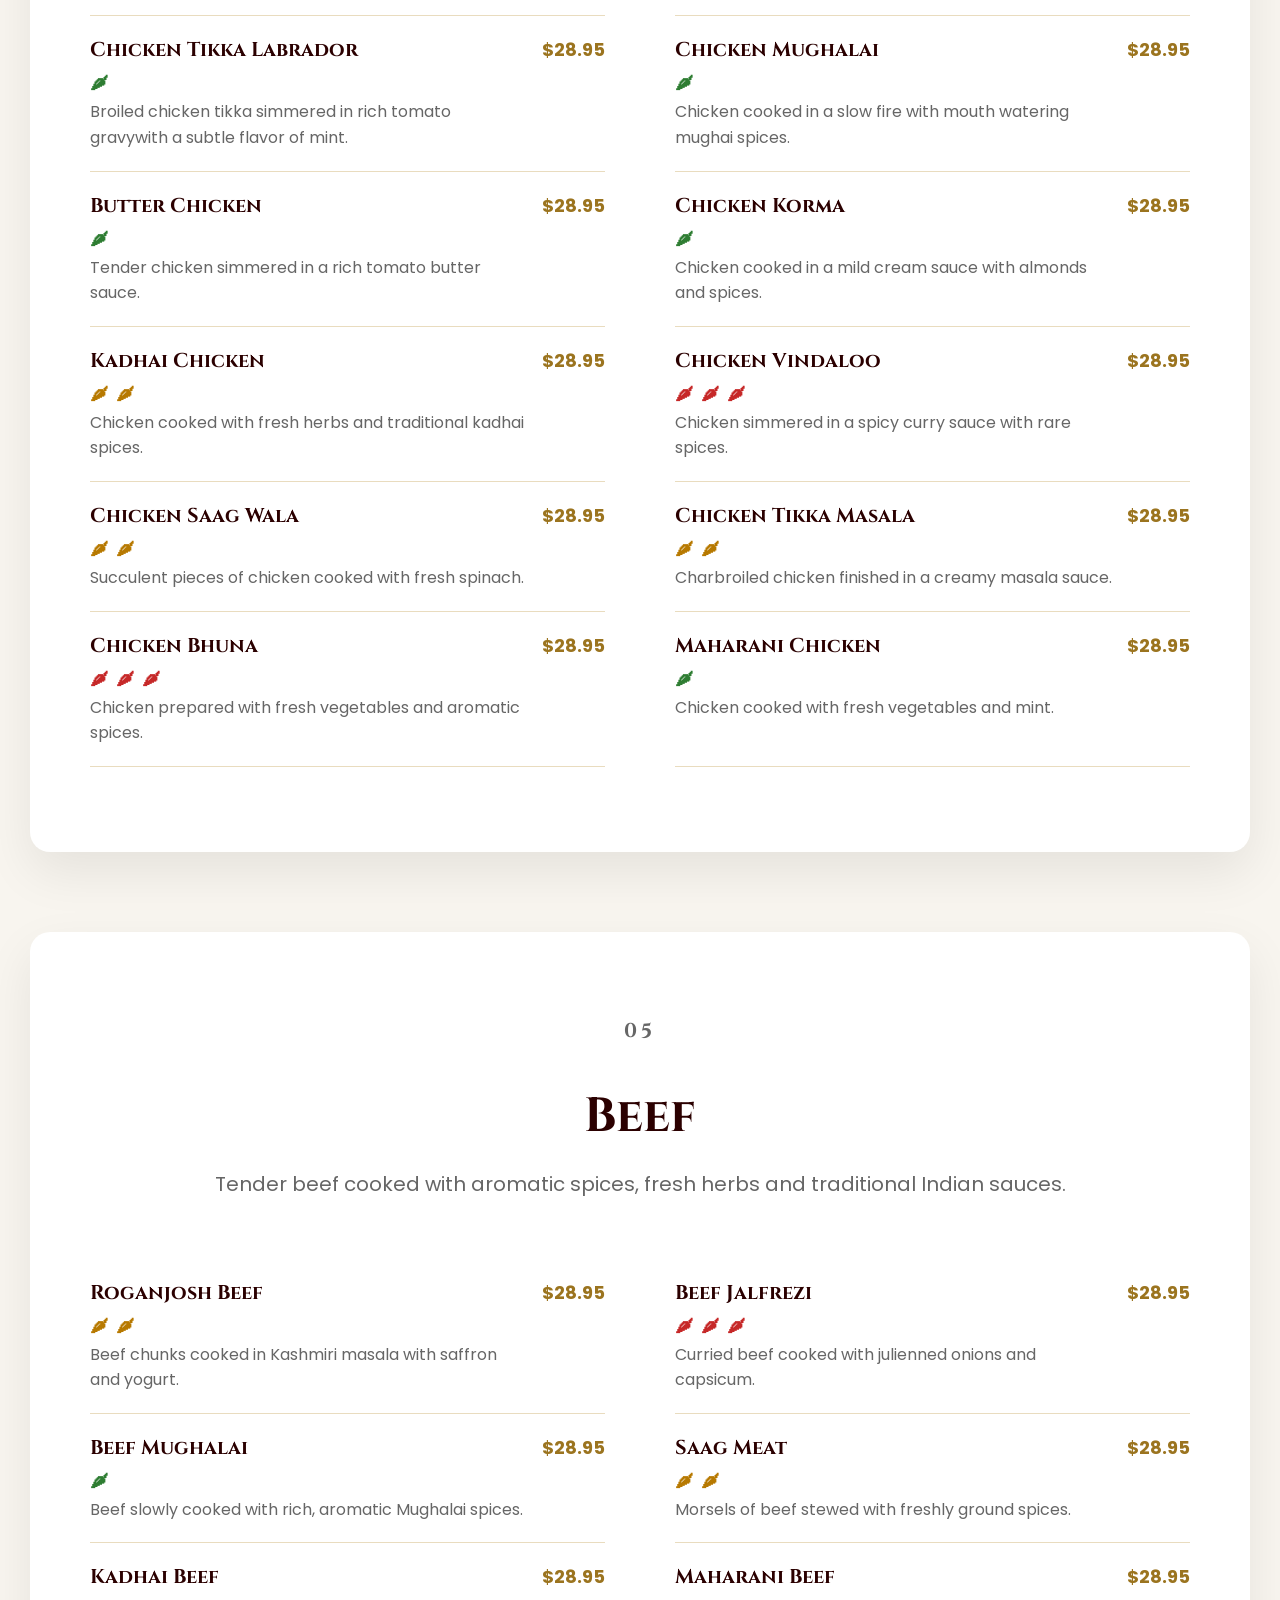
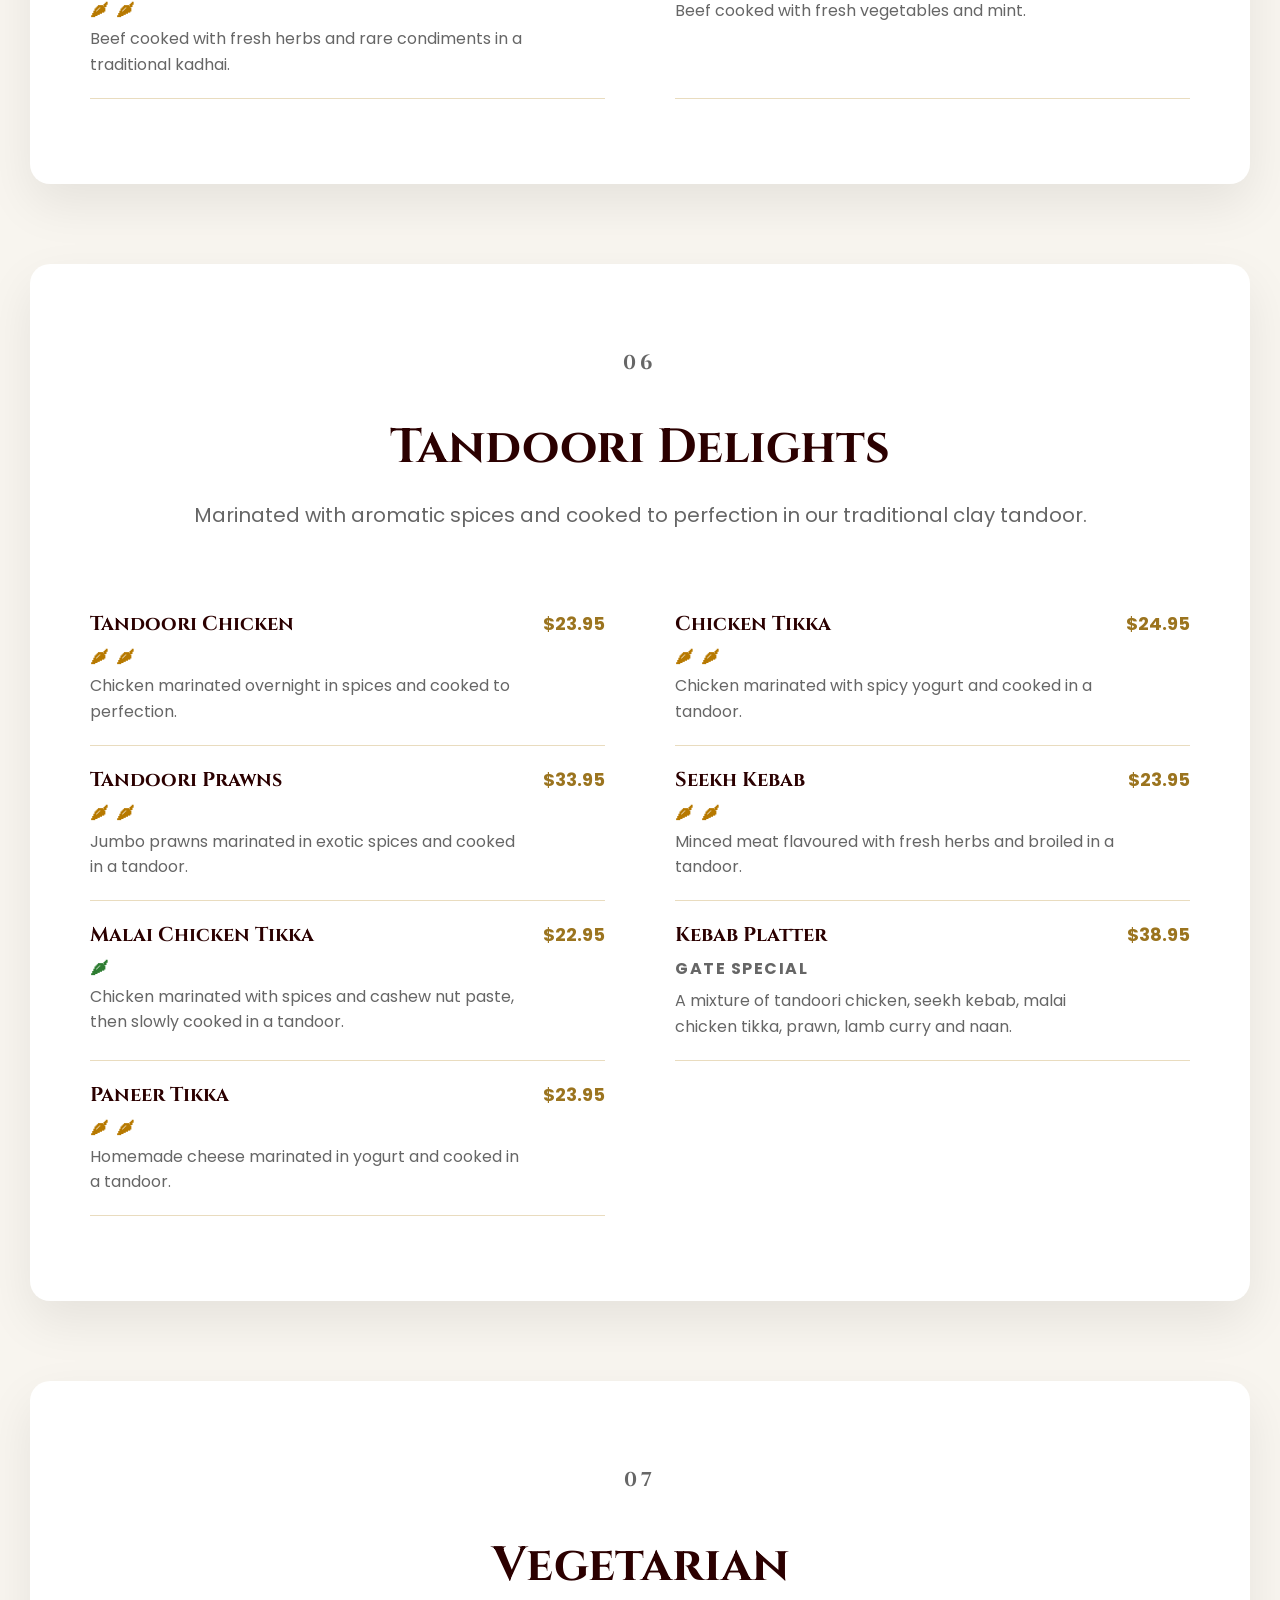
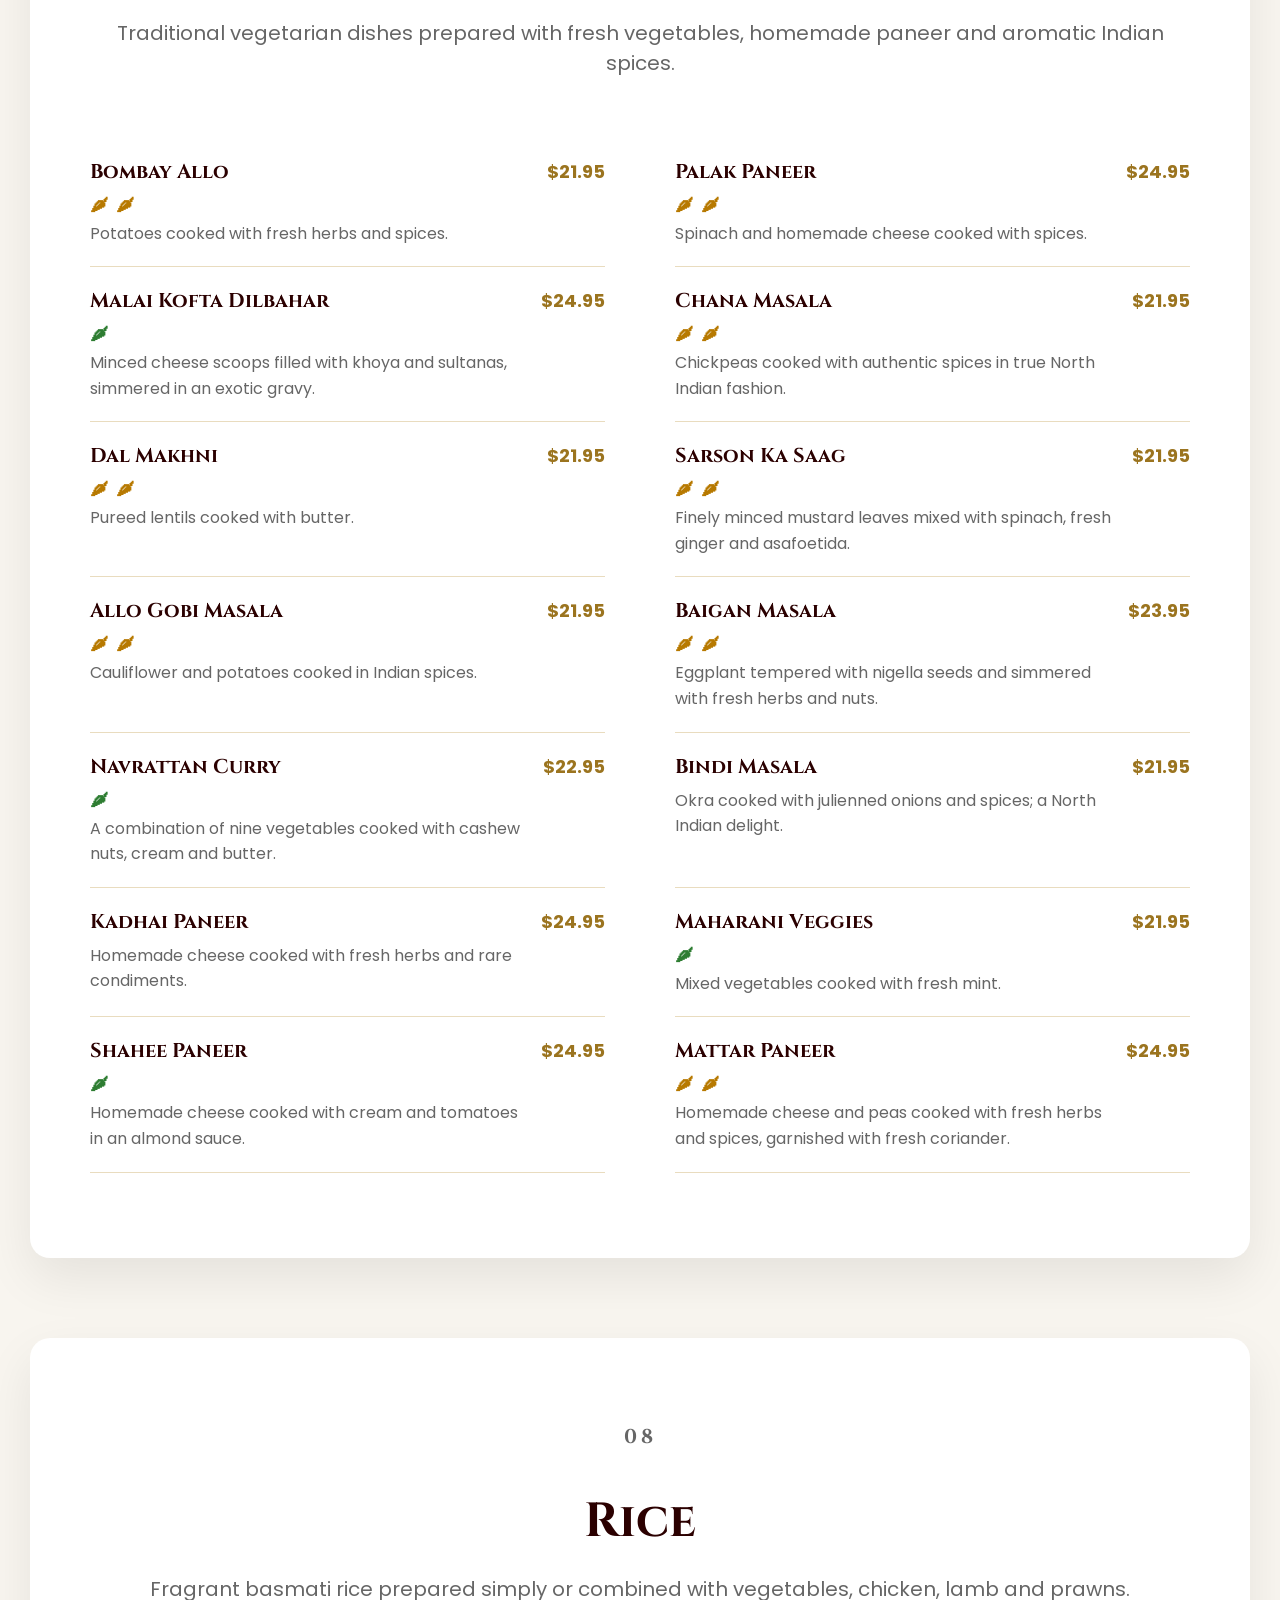
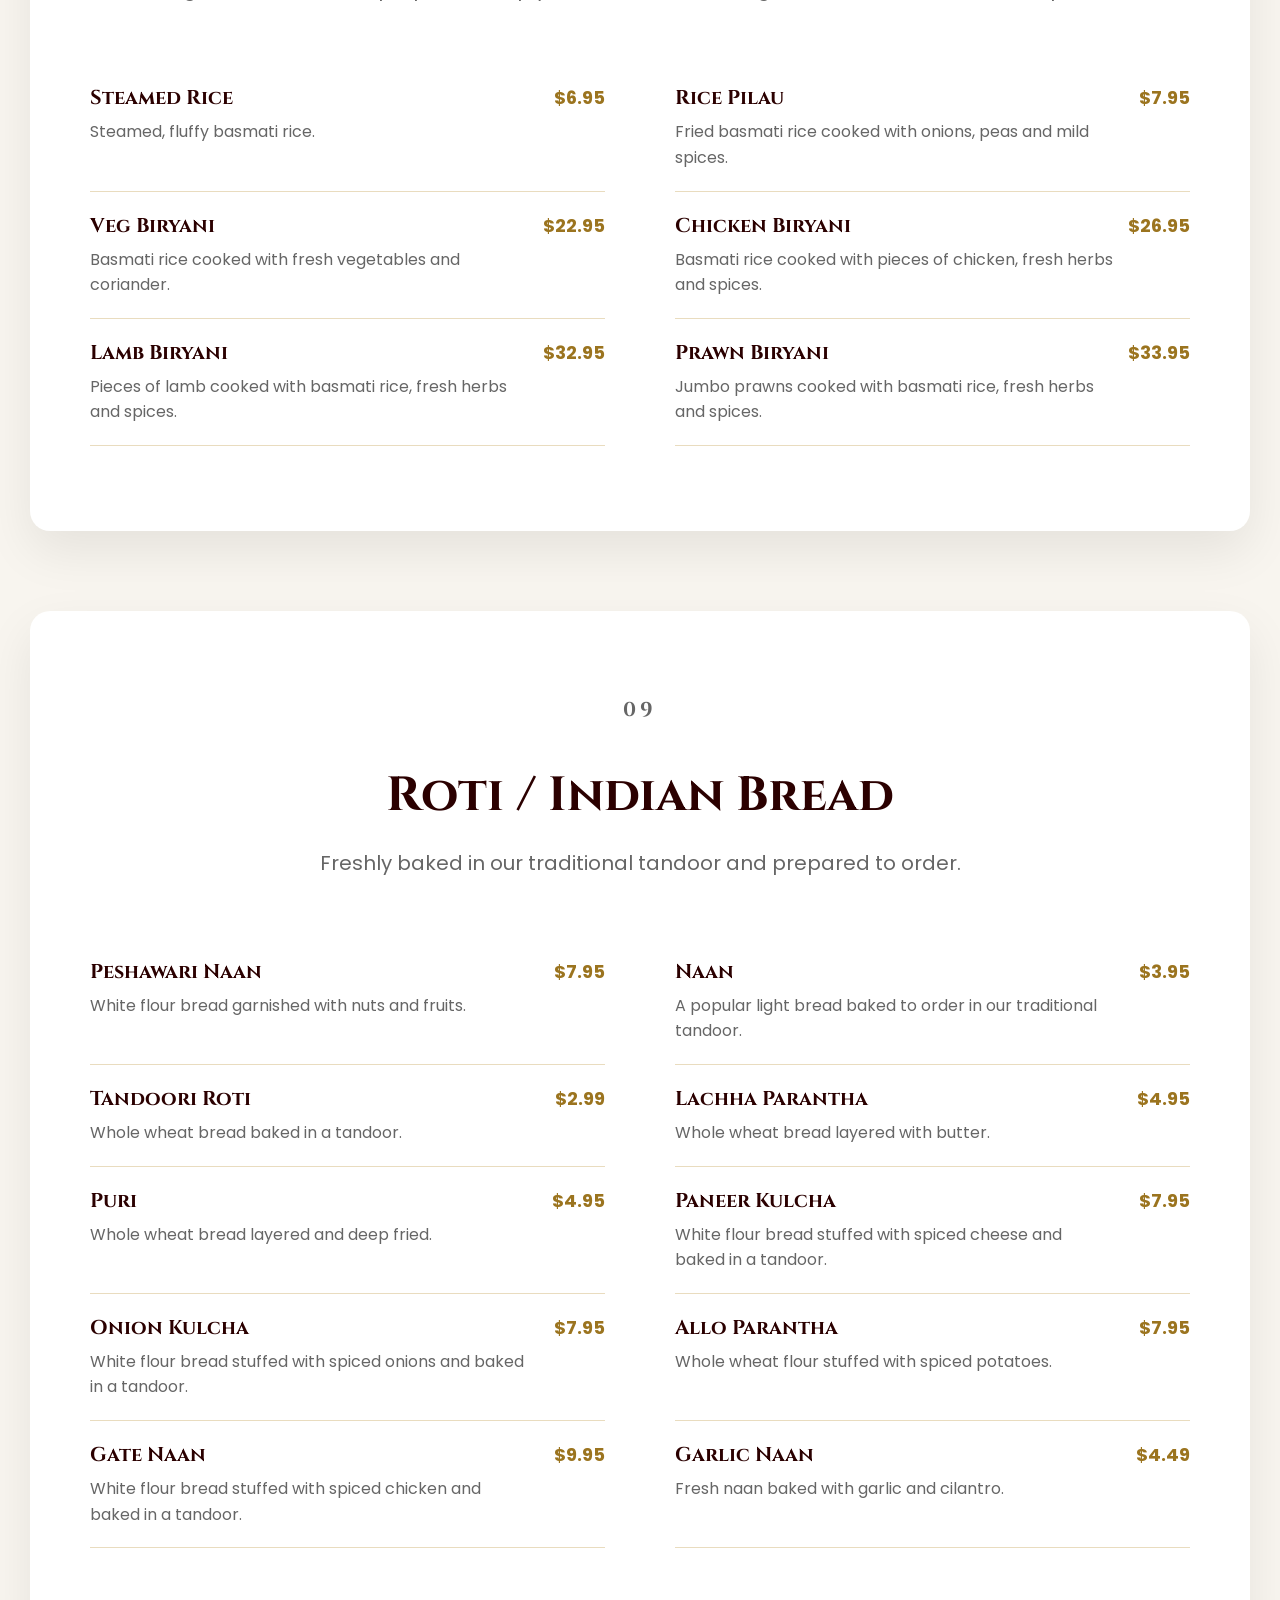
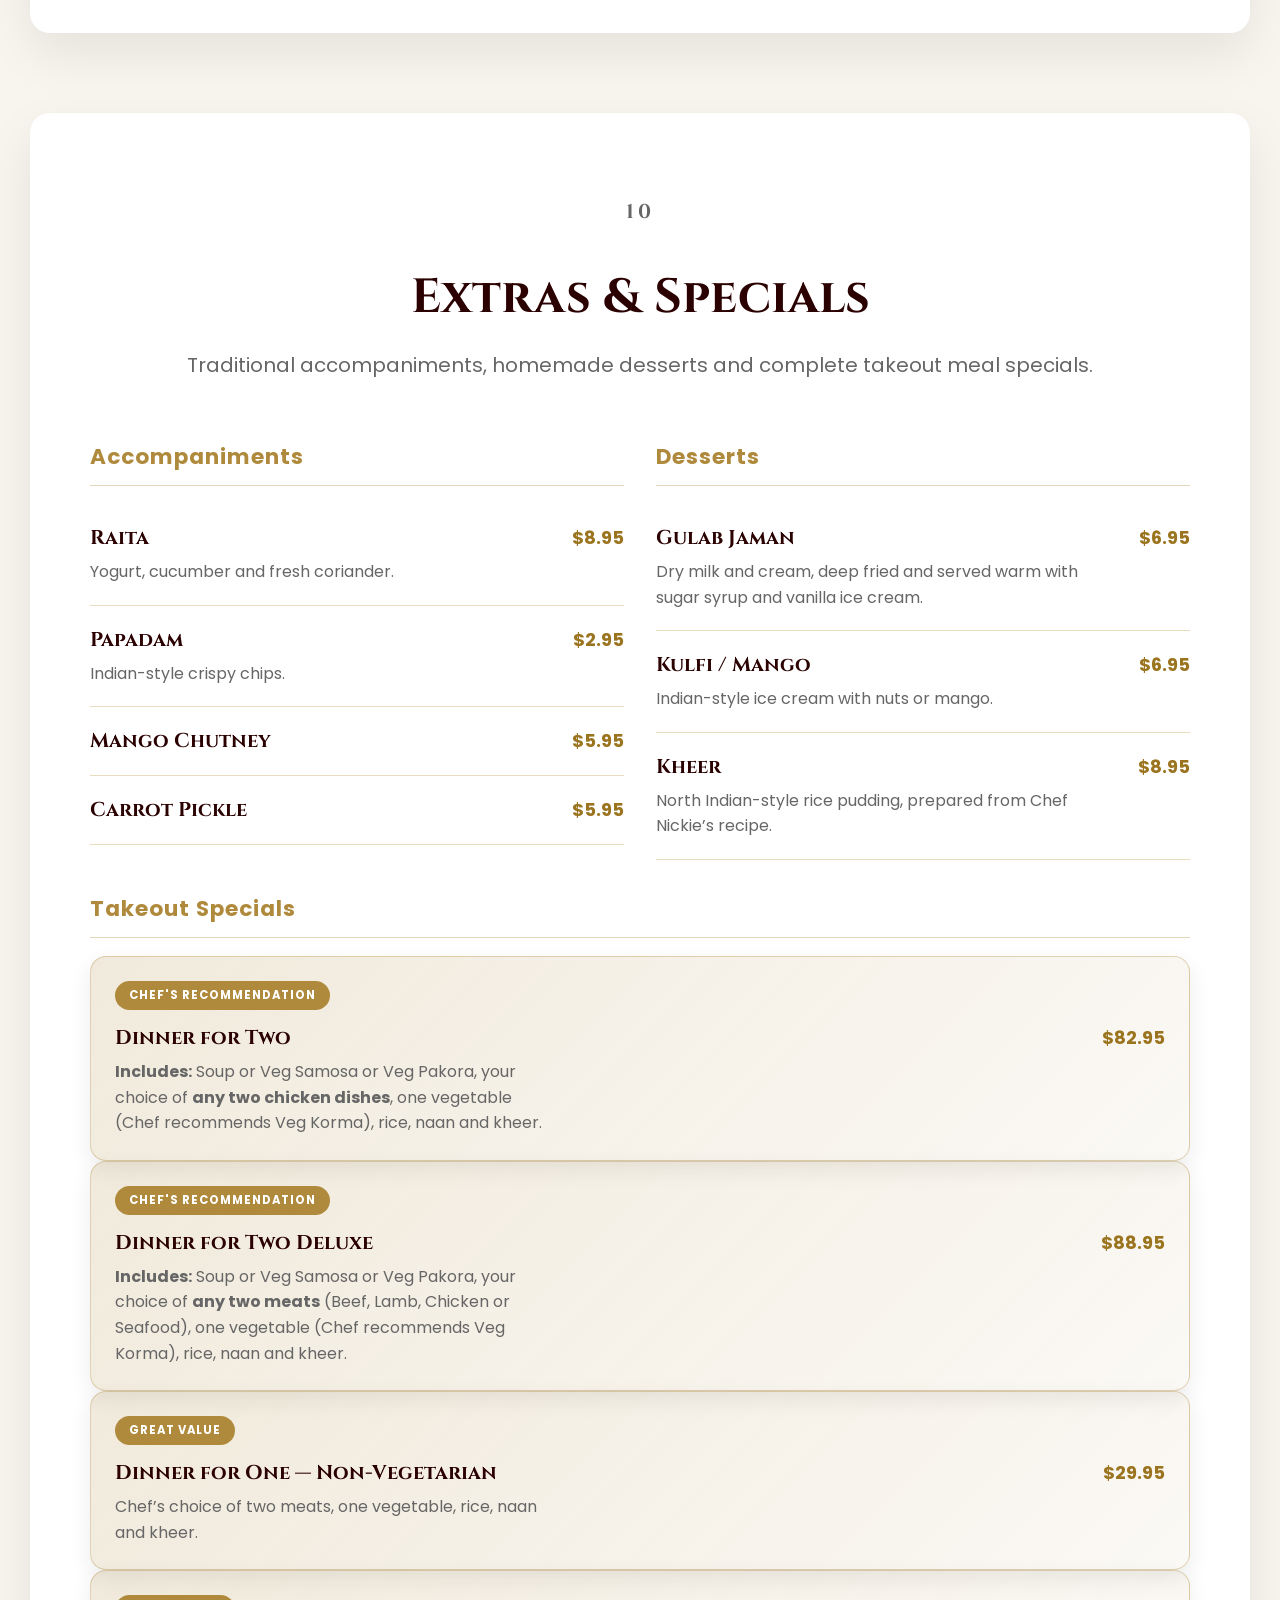
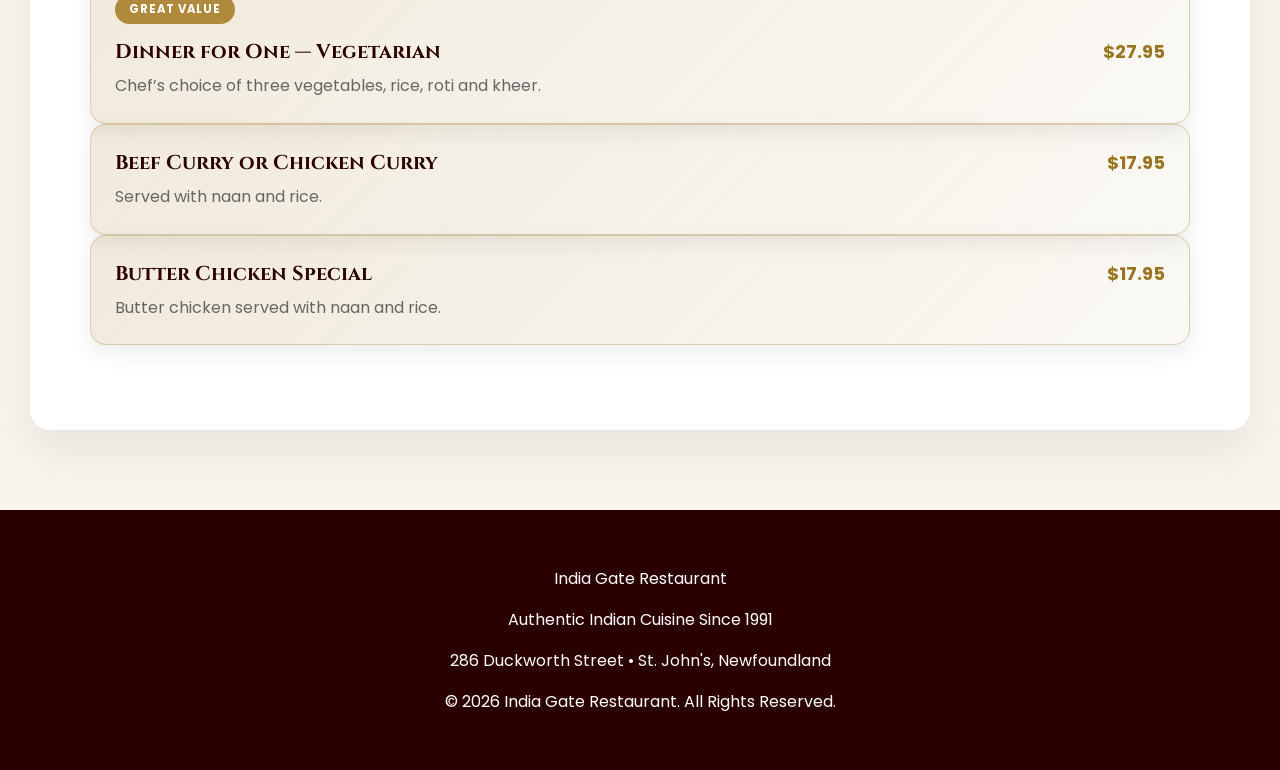
==== commit 819b7d91: "Optimize website images and improve mobile usability" ====
--- a/menu.html
+++ b/menu.html
@@ -484,7 +484,7 @@
 
                 <div class="menu-item-header">
                     <h3>Bombay Fish</h3>
-                    <span class="menu-price">$23.95</span>
+                    <span class="menu-price">$34.95</span>
                 </div>
 
                 <div class="menu-meta">
@@ -702,8 +702,68 @@
 
             <article class="menu-item">
                 <div class="menu-item-header">
+                    <h3>Chicken Madras</h3>
+                    <span class="menu-price">$28.95</span>
+                </div>
+
+                <div class="menu-meta">
+                    <span class="spice-badge spice-medium" aria-label="Mild">Mild</span>
+                </div>
+
+                <p>
+                    Tender boneless chicken prepared with Indian spices.
+                </p>
+            </article>
+
+            <article class="menu-item">
+                <div class="menu-item-header">
+                    <h3>Chicken Jalfrezi</h3>
+                    <span class="menu-price">$28.95</span>
+                </div>
+
+                <div class="menu-meta">
+                    <span class="spice-badge spice-spicy" aria-label="Spicy">Spicy</span>
+                </div>
+
+                <p>
+                    Chicken cooked with julienned onions and capsicum.
+                </p>
+            </article>
+
+            <article class="menu-item">
+                <div class="menu-item-header">
+                    <h3>Chicken Tikka Labrador</h3>
+                    <span class="menu-price">$28.95</span>
+                </div>
+
+                <div class="menu-meta">
+                    <span class="spice-badge spice-mild" aria-label="Spicy">Spicy</span>
+                </div>
+
+                <p>
+                    Broiled chicken tikka simmered in rich tomato gravywith a subtle flavor of mint.
+                </p>
+            </article>
+
+            <article class="menu-item">
+                <div class="menu-item-header">
+                    <h3>Chicken Mughalai</h3>
+                    <span class="menu-price">$28.95</span>
+                </div>
+
+                <div class="menu-meta">
+                    <span class="spice-badge spice-mild" aria-label="Spicy">Spicy</span>
+                </div>
+
+                <p>
+                    Chicken cooked in a slow fire with mouth watering mughai spices.
+                </p>
+            </article>
+
+            <article class="menu-item">
+                <div class="menu-item-header">
                     <h3>Butter Chicken</h3>
-                    <span class="menu-price">$26.95</span>
+                    <span class="menu-price">$28.95</span>
                 </div>
 
                 <div class="menu-meta">
@@ -717,8 +777,68 @@
 
             <article class="menu-item">
                 <div class="menu-item-header">
+                    <h3>Chicken Korma</h3>
+                    <span class="menu-price">$28.95</span>
+                </div>
+
+                <div class="menu-meta">
+                    <span class="spice-badge spice-mild" aria-label="Mild">Mild</span>
+                </div>
+
+                <p>
+                    Chicken cooked in a mild cream sauce with almonds and spices.
+                </p>
+            </article>
+
+            <article class="menu-item">
+                <div class="menu-item-header">
+                    <h3>Kadhai Chicken</h3>
+                    <span class="menu-price">$28.95</span>
+                </div>
+
+                <div class="menu-meta">
+                    <span class="spice-badge spice-medium" aria-label="Medium">Medium</span>
+                </div>
+
+                <p>
+                    Chicken cooked with fresh herbs and traditional kadhai spices.
+                </p>
+            </article>
+
+             <article class="menu-item">
+                <div class="menu-item-header">
+                    <h3>Chicken Vindaloo</h3>
+                    <span class="menu-price">$28.95</span>
+                </div>
+
+                <div class="menu-meta">
+                    <span class="spice-badge spice-spicy" aria-label="Spicy">Spicy</span>
+                </div>
+
+                <p>
+                    Chicken simmered in a spicy curry sauce with rare spices.
+                </p>
+            </article>
+
+             <article class="menu-item">
+                <div class="menu-item-header">
+                    <h3>Chicken Saag Wala</h3>
+                    <span class="menu-price">$28.95</span>
+                </div>
+
+                <div class="menu-meta">
+                    <span class="spice-badge spice-medium" aria-label="Spicy">Spicy</span>
+                </div>
+
+                <p>
+                    Succulent pieces of chicken cooked with fresh spinach.
+                </p>
+            </article>
+
+            <article class="menu-item">
+                <div class="menu-item-header">
                     <h3>Chicken Tikka Masala</h3>
-                    <span class="menu-price">$26.95</span>
+                    <span class="menu-price">$28.95</span>
                 </div>
 
                 <div class="menu-meta">
@@ -732,8 +852,8 @@
 
             <article class="menu-item">
                 <div class="menu-item-header">
-                    <h3>Chicken Vindaloo</h3>
-                    <span class="menu-price">$26.95</span>
+                    <h3>Chicken Bhuna</h3>
+                    <span class="menu-price">$28.95</span>
                 </div>
 
                 <div class="menu-meta">
@@ -741,84 +861,26 @@
                 </div>
 
                 <p>
-                    Chicken simmered in a spicy curry sauce with rare spices.
-                </p>
-            </article>
-
-            <article class="menu-item">
-                <div class="menu-item-header">
-                    <h3>Chicken Korma</h3>
-                    <span class="menu-price">$26.95</span>
-                </div>
-
-                <div class="menu-meta">
-                    <span class="spice-badge spice-mild" aria-label="Mild">Mild</span>
-                </div>
-
-                <p>
-                    Chicken cooked in a mild cream sauce with almonds and spices.
-                </p>
-            </article>
-
-            <article class="menu-item">
-                <div class="menu-item-header">
-                    <h3>Chicken Jalfrezi</h3>
-                    <span class="menu-price">$26.95</span>
-                </div>
-
-                <div class="menu-meta">
-                    <span class="spice-badge spice-spicy" aria-label="Spicy">Spicy</span>
-                </div>
-
-                <p>
-                    Chicken cooked with julienned onions and capsicum.
-                </p>
-            </article>
-
-            <article class="menu-item">
-                <div class="menu-item-header">
-                    <h3>Chicken Bhuna</h3>
-                    <span class="menu-price">$26.95</span>
-                </div>
-
-                <div class="menu-meta">
-                    <span class="spice-badge spice-spicy" aria-label="Spicy">Spicy</span>
-                </div>
-
-                <p>
                     Chicken prepared with fresh vegetables and aromatic spices.
                 </p>
             </article>
 
-            <article class="menu-item">
-                <div class="menu-item-header">
-                    <h3>Kadhai Chicken</h3>
-                    <span class="menu-price">$26.95</span>
-                </div>
-
-                <div class="menu-meta">
-                    <span class="spice-badge spice-medium" aria-label="Medium">Medium</span>
-                </div>
-
-                <p>
-                    Chicken cooked with fresh herbs and traditional kadhai spices.
-                </p>
-            </article>
-
-            <article class="menu-item">
-                <div class="menu-item-header">
-                    <h3>Chicken Curry</h3>
-                    <span class="menu-price">$25.95</span>
-                </div>
-
-                <div class="menu-meta">
-                    <span class="spice-badge spice-medium" aria-label="Medium">Medium</span>
-                </div>
-
-                <p>
-                    A classic Indian chicken curry prepared with traditional spices.
-                </p>
-            </article>
+             <article class="menu-item">
+                <div class="menu-item-header">
+                    <h3>Maharani Chicken</h3>
+                    <span class="menu-price">$28.95</span>
+                </div>
+
+                <div class="menu-meta">
+                    <span class="spice-badge spice-mild" aria-label="Spicy">Spicy</span>
+                </div>
+
+                <p>
+                    Chicken cooked with fresh vegetables and mint.
+                </p>
+            </article>
+
+            
 
         </div>
 
@@ -1012,7 +1074,7 @@
 
                 <div class="menu-item-header">
                     <h3>Chicken Tikka</h3>
-                    <span class="menu-price">$23.95</span>
+                    <span class="menu-price">$24.95</span>
                 </div>
 
                 <div class="menu-meta">
@@ -1056,7 +1118,7 @@
 
                 <div class="menu-item-header">
                     <h3>Seekh Kebab</h3>
-                    <span class="menu-price">$24.95</span>
+                    <span class="menu-price">$23.95</span>
                 </div>
 
                 <div class="menu-meta">
--- a/style.css
+++ b/style.css
@@ -1964,3 +1964,12 @@
 
 }
 
+.phone-link {
+    color: inherit;
+    text-decoration: none;
+    transition: color 0.3s ease;
+}
+
+.phone-link:hover {
+    color: #d4af37;
+}
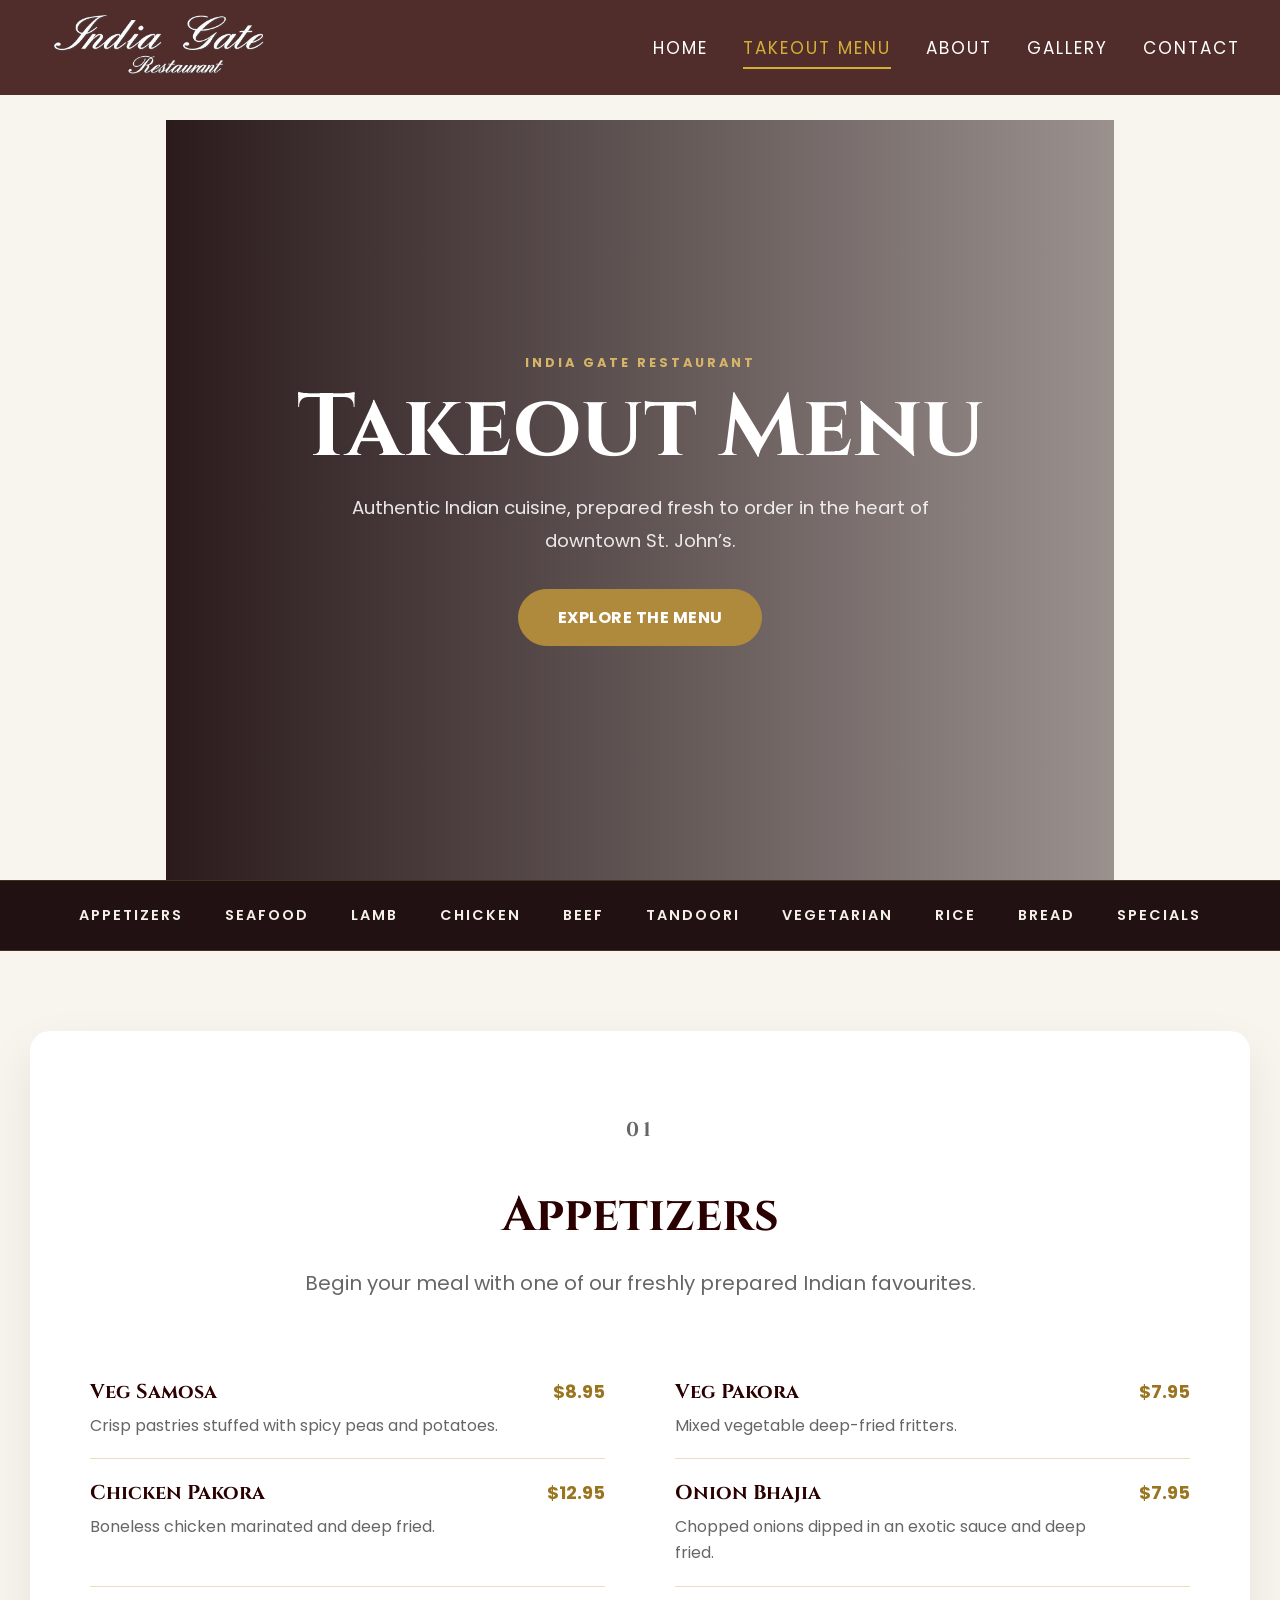
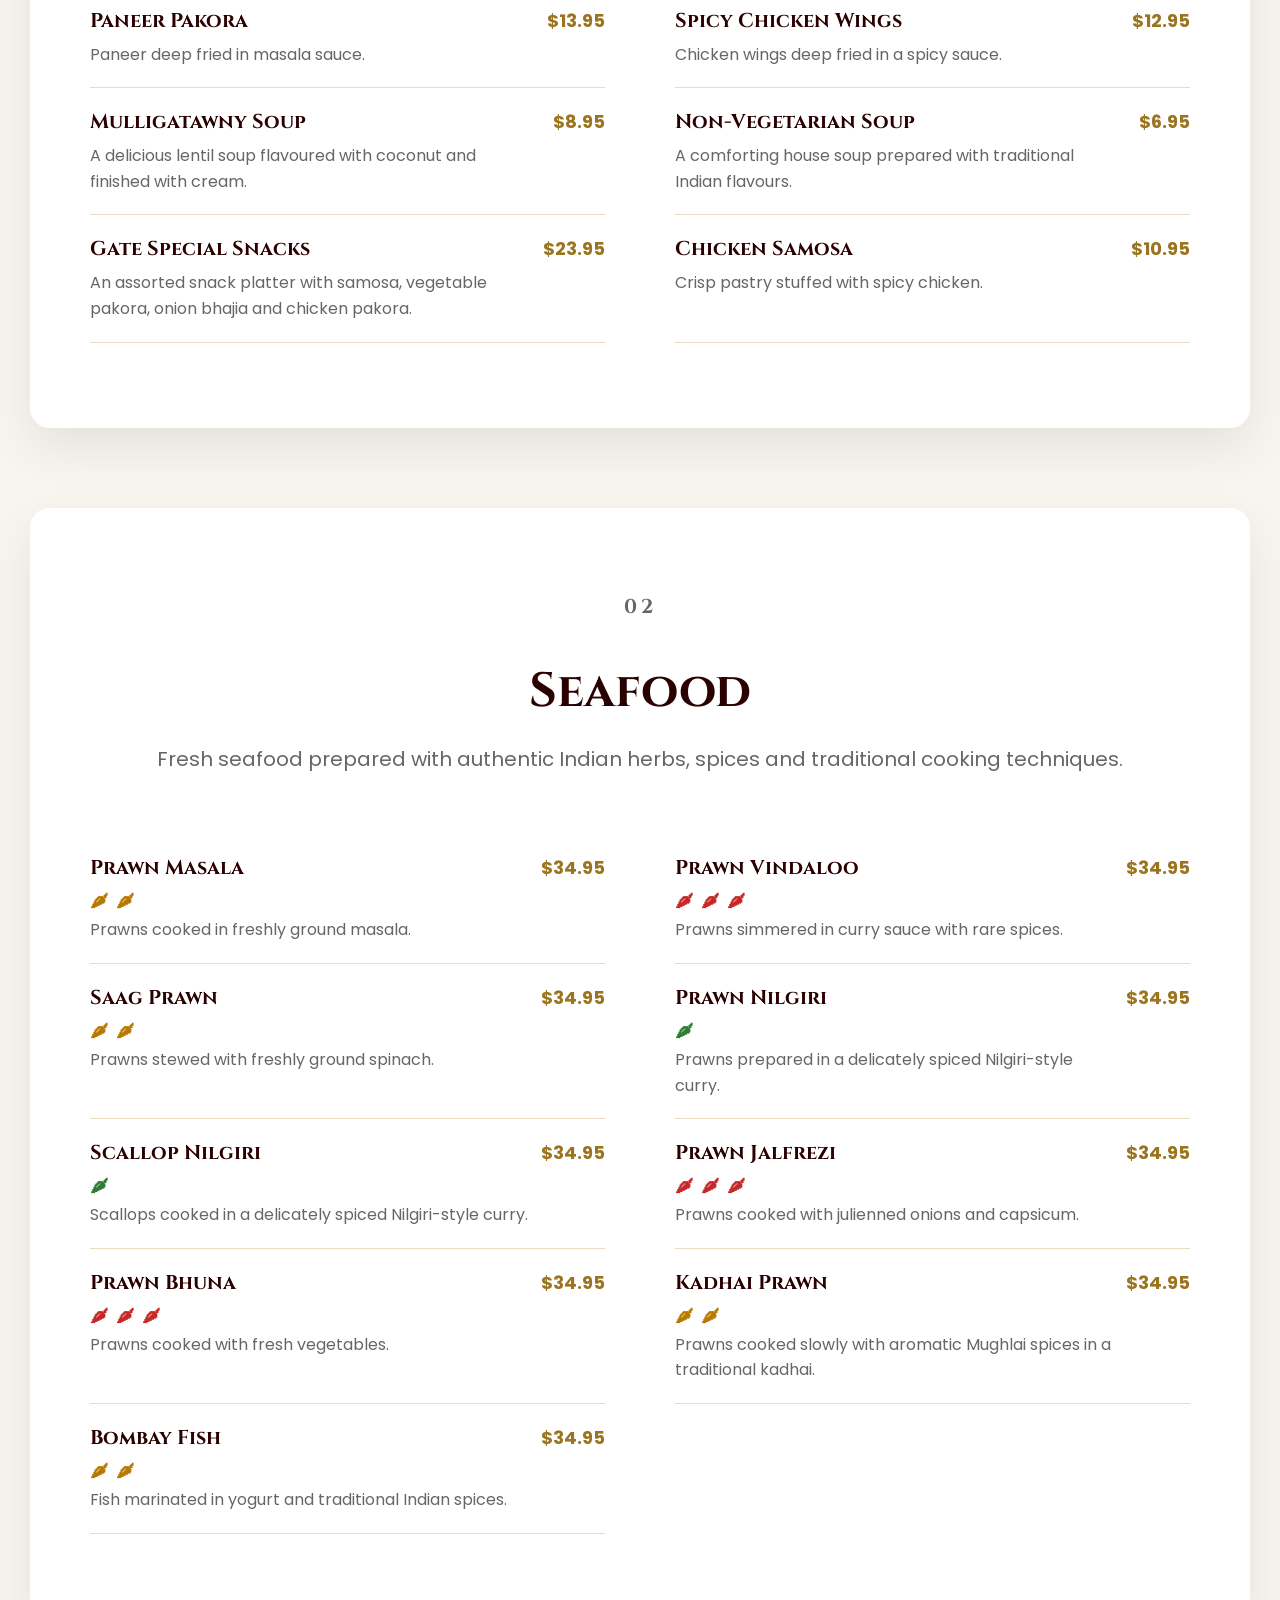
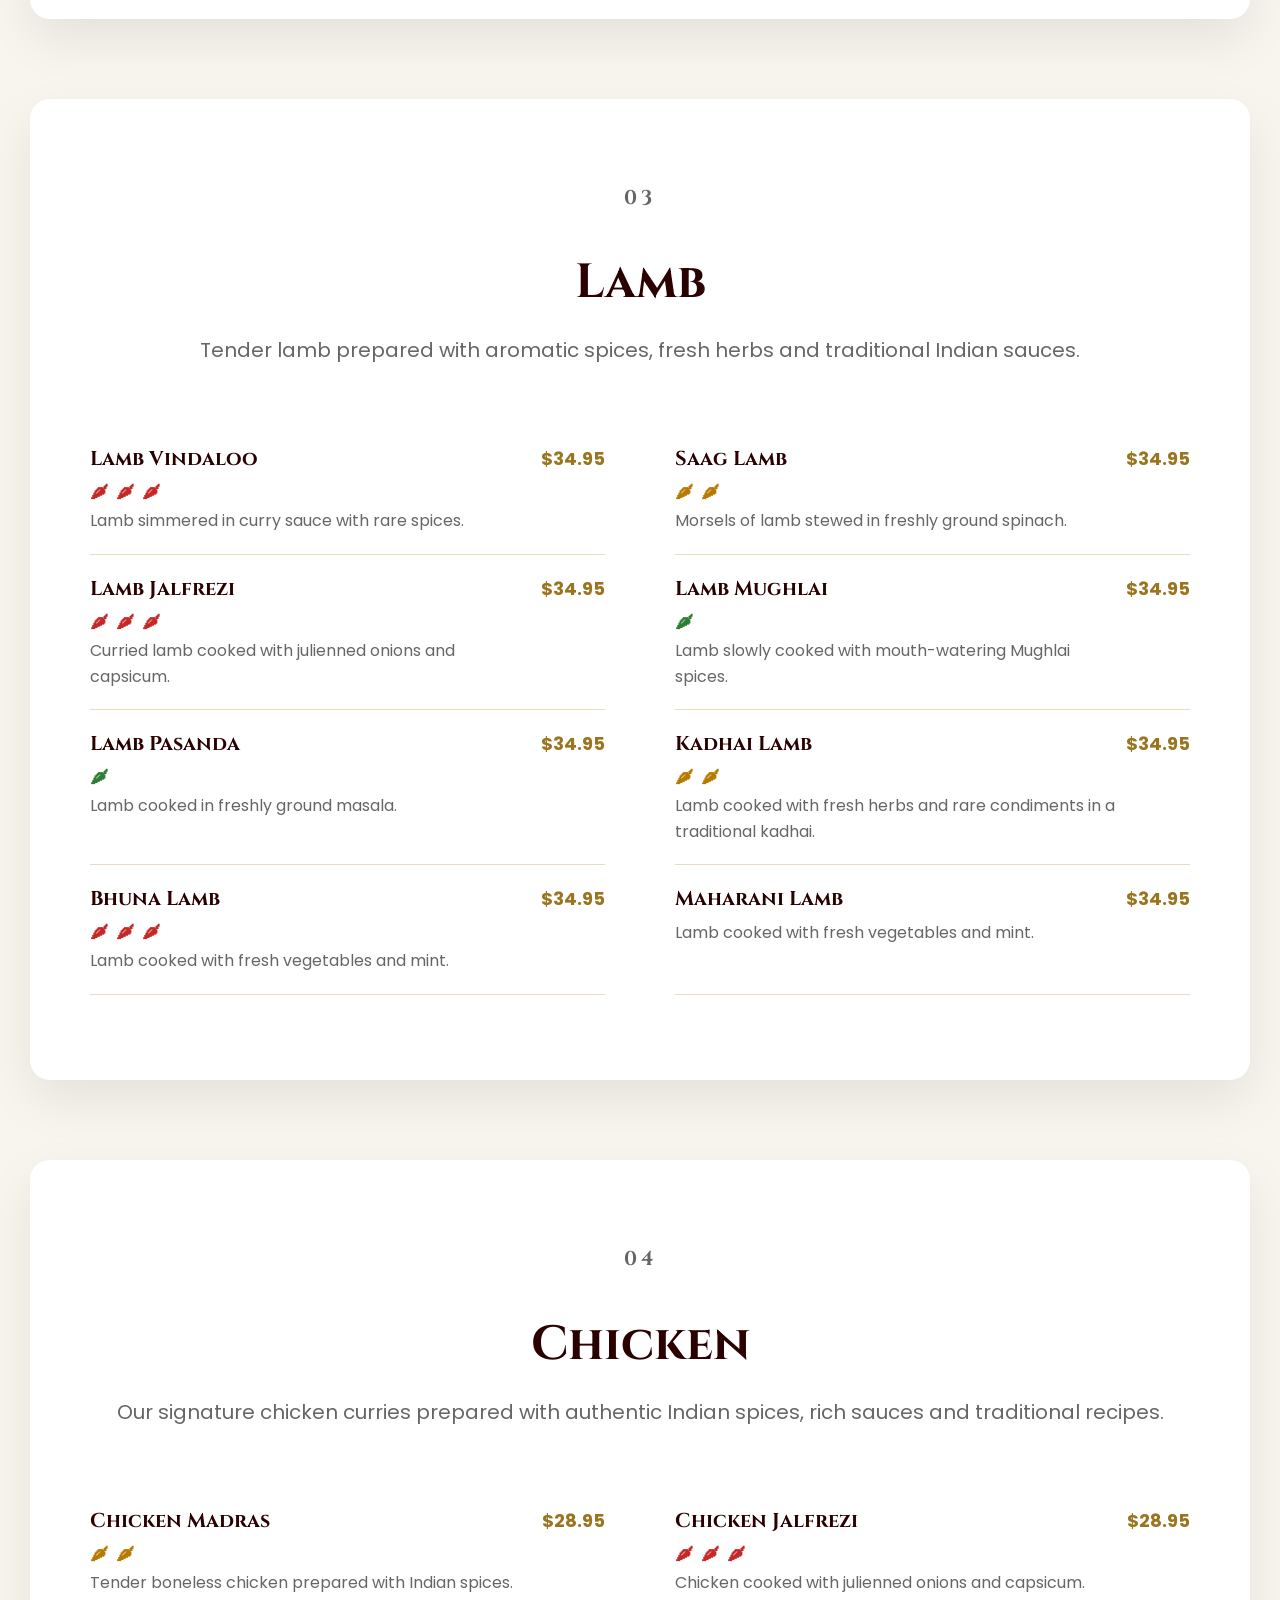
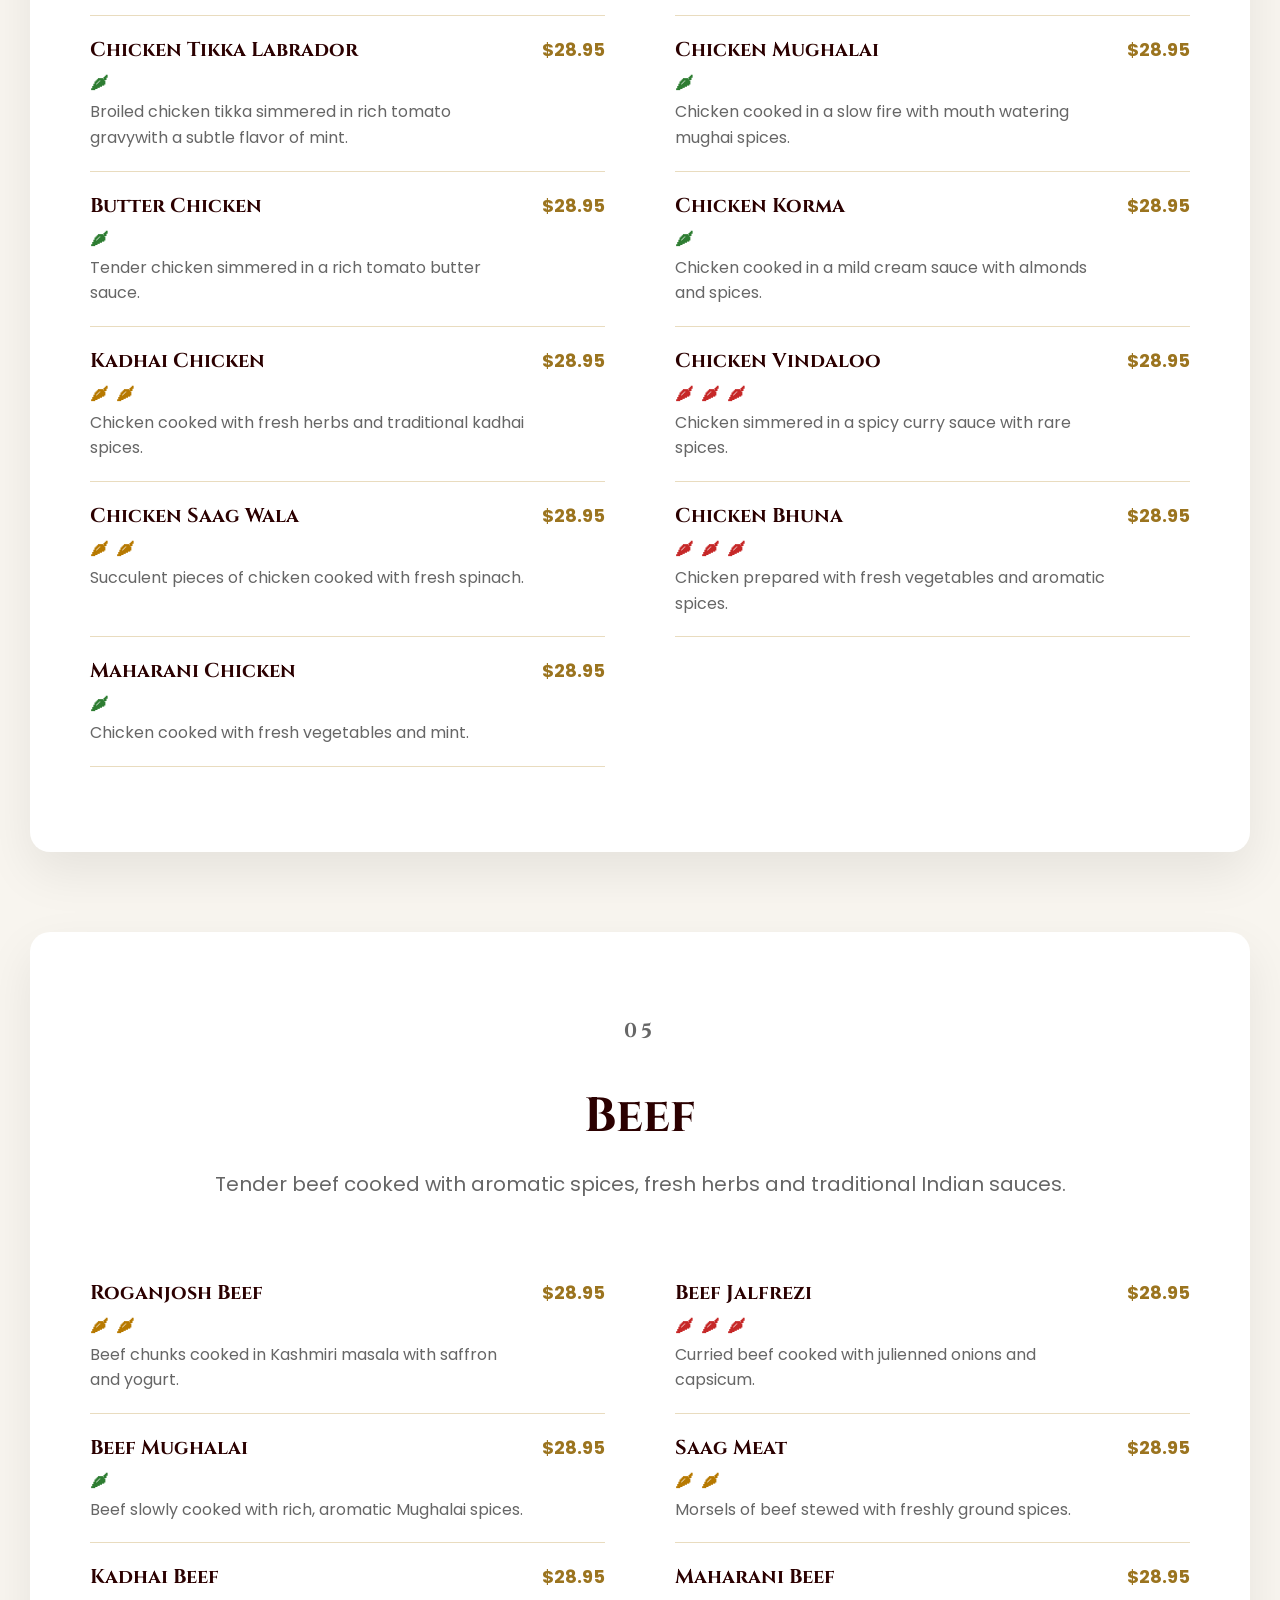
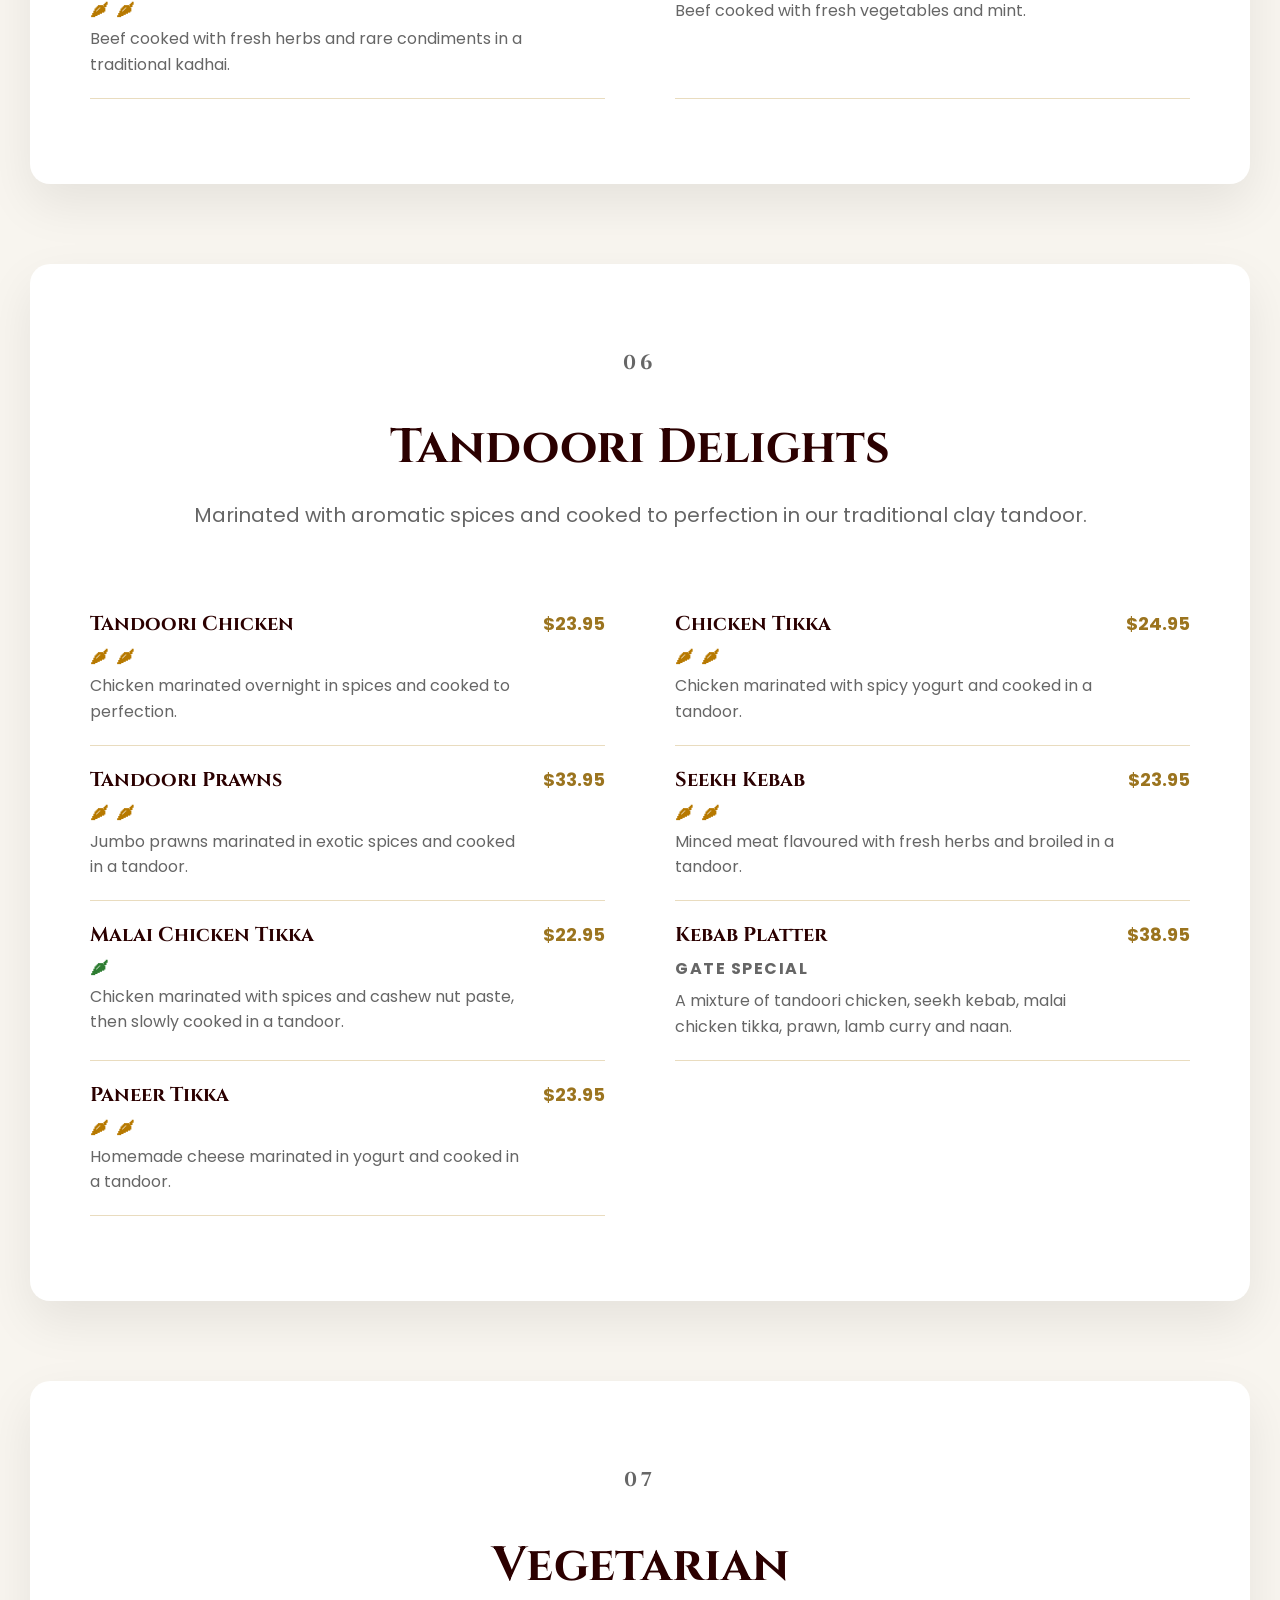
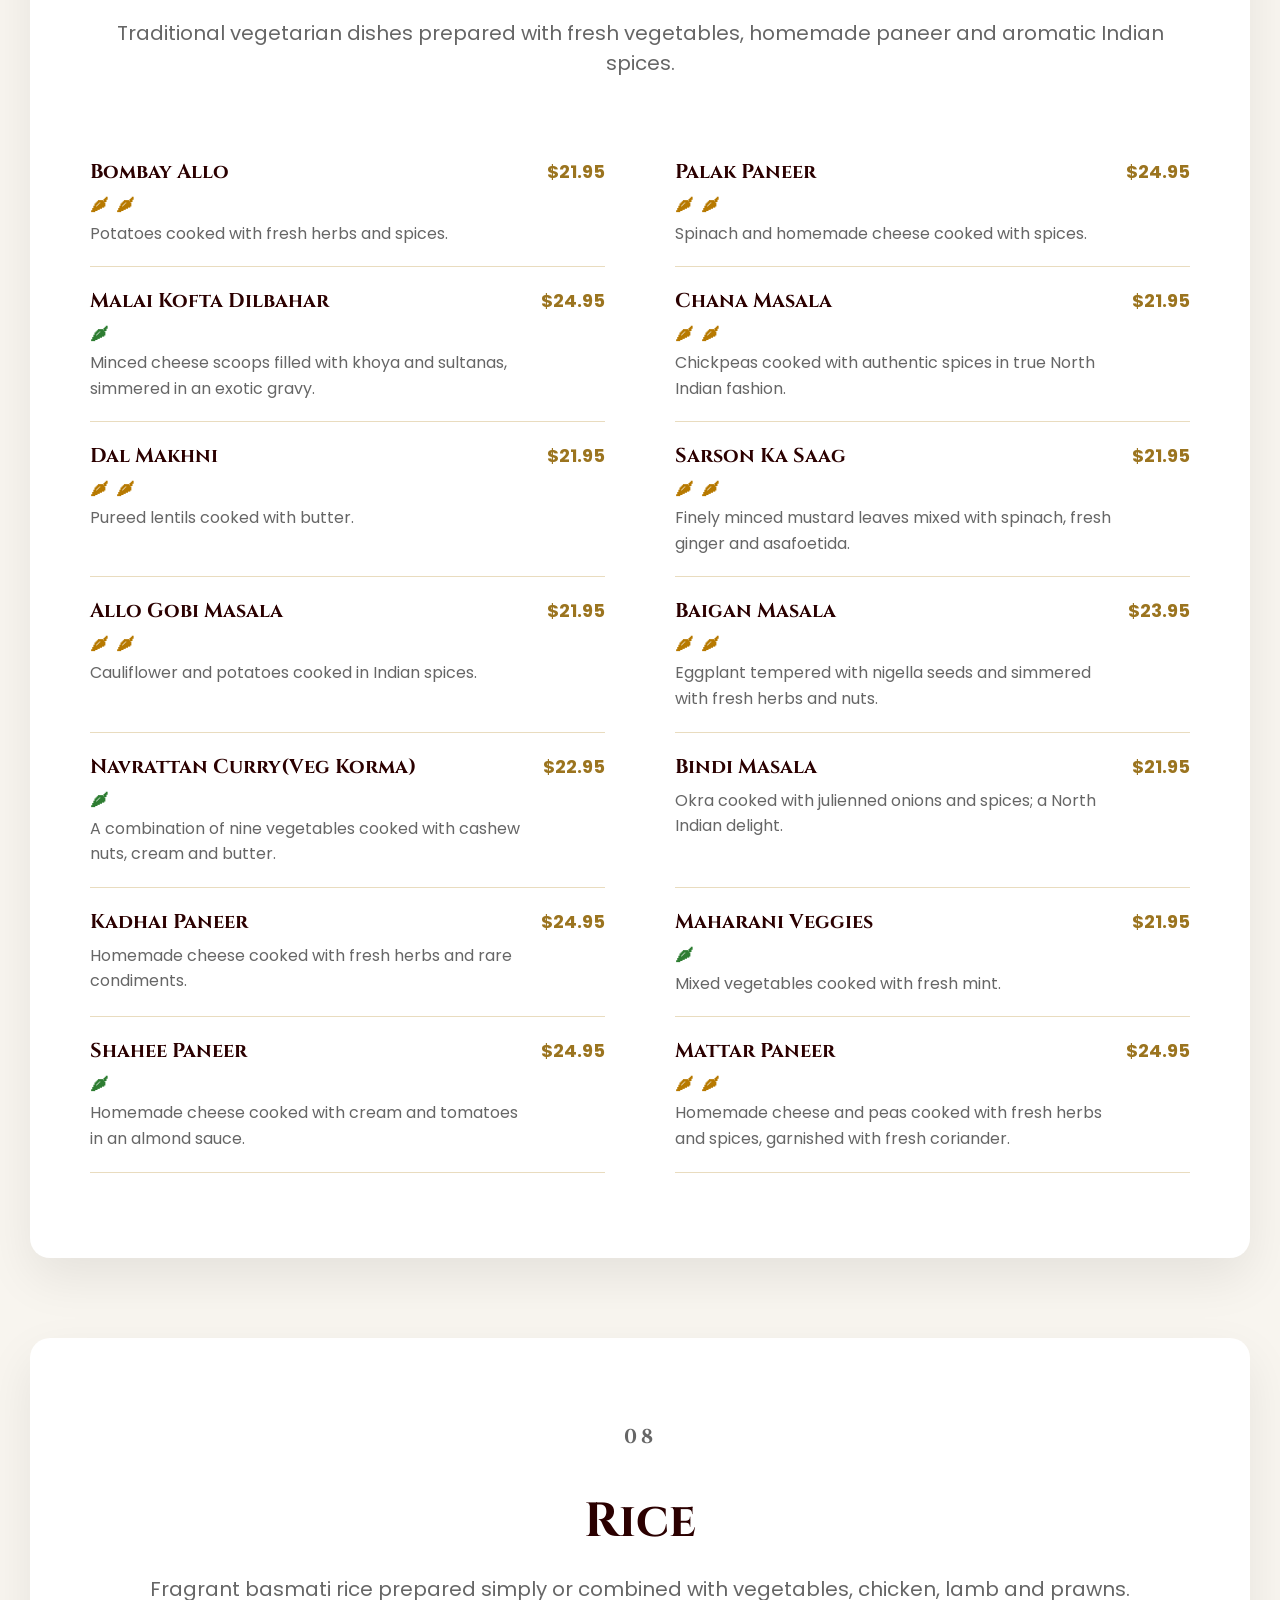
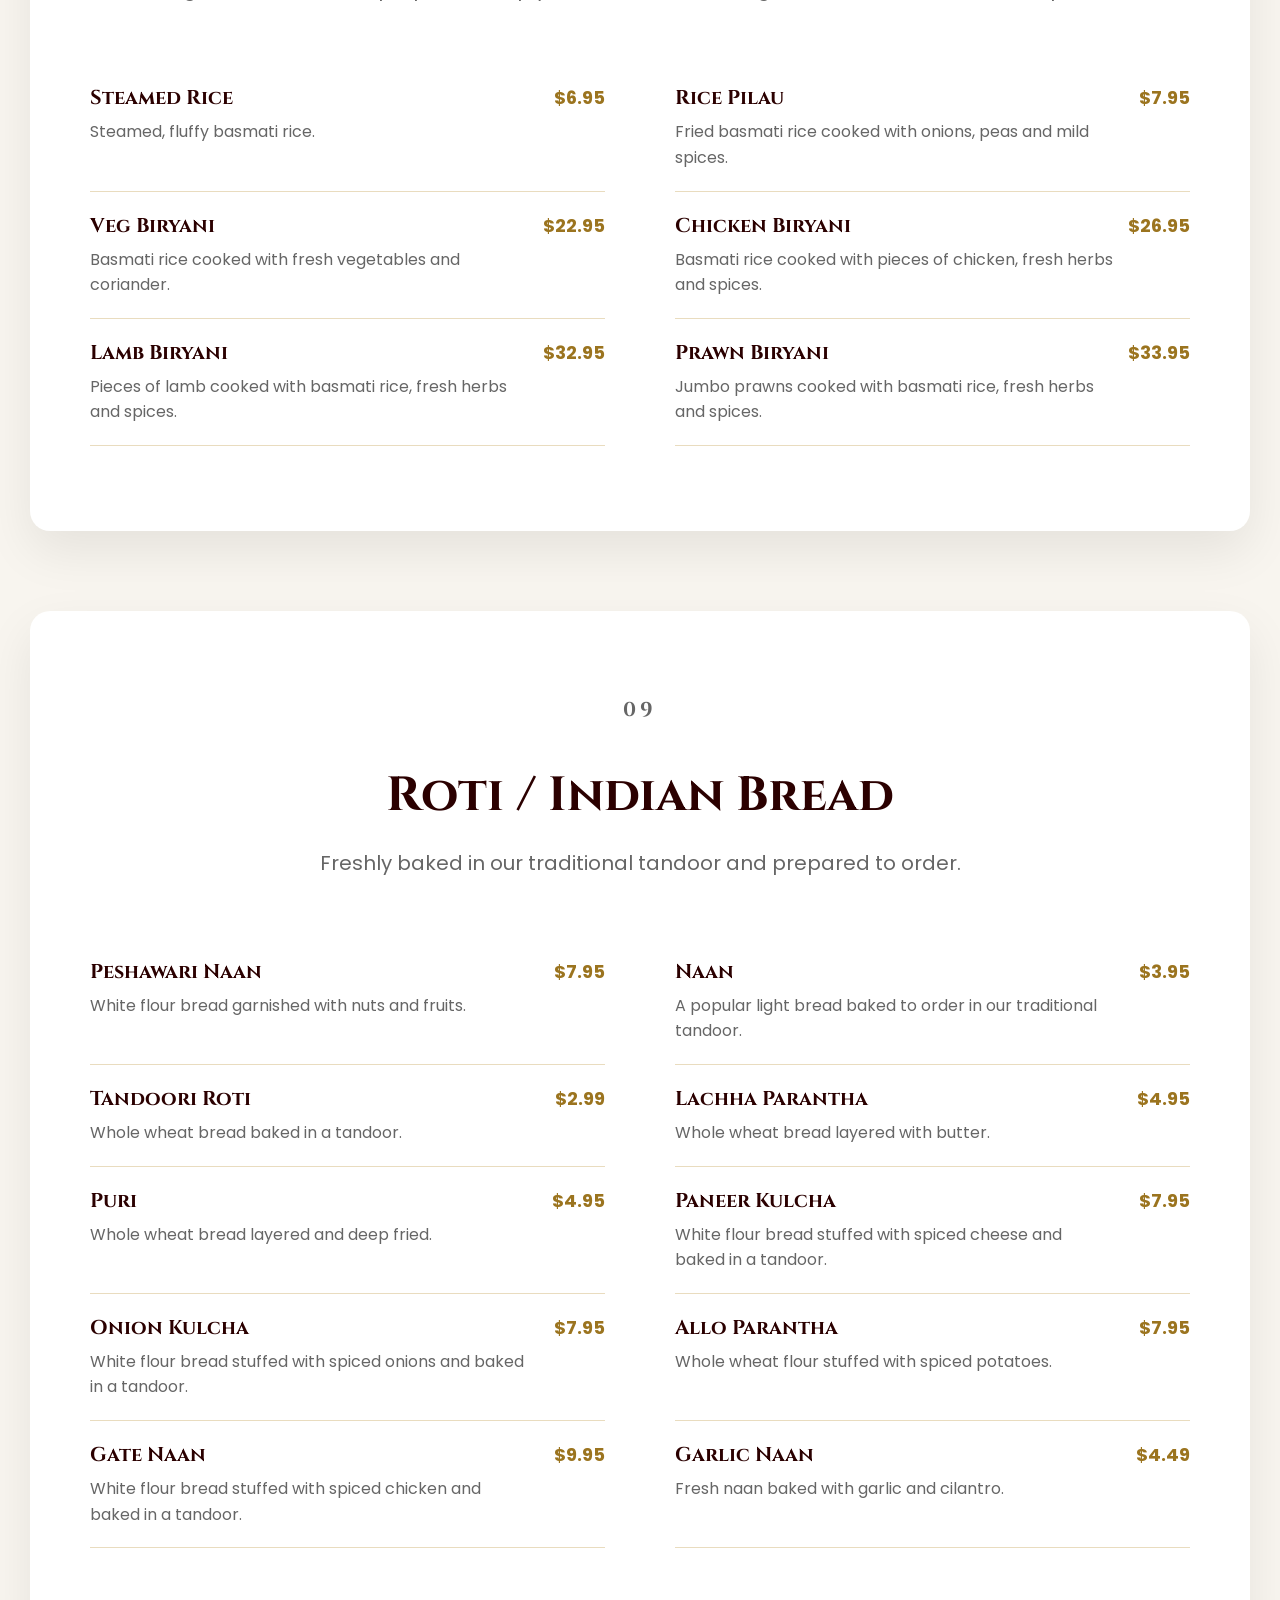
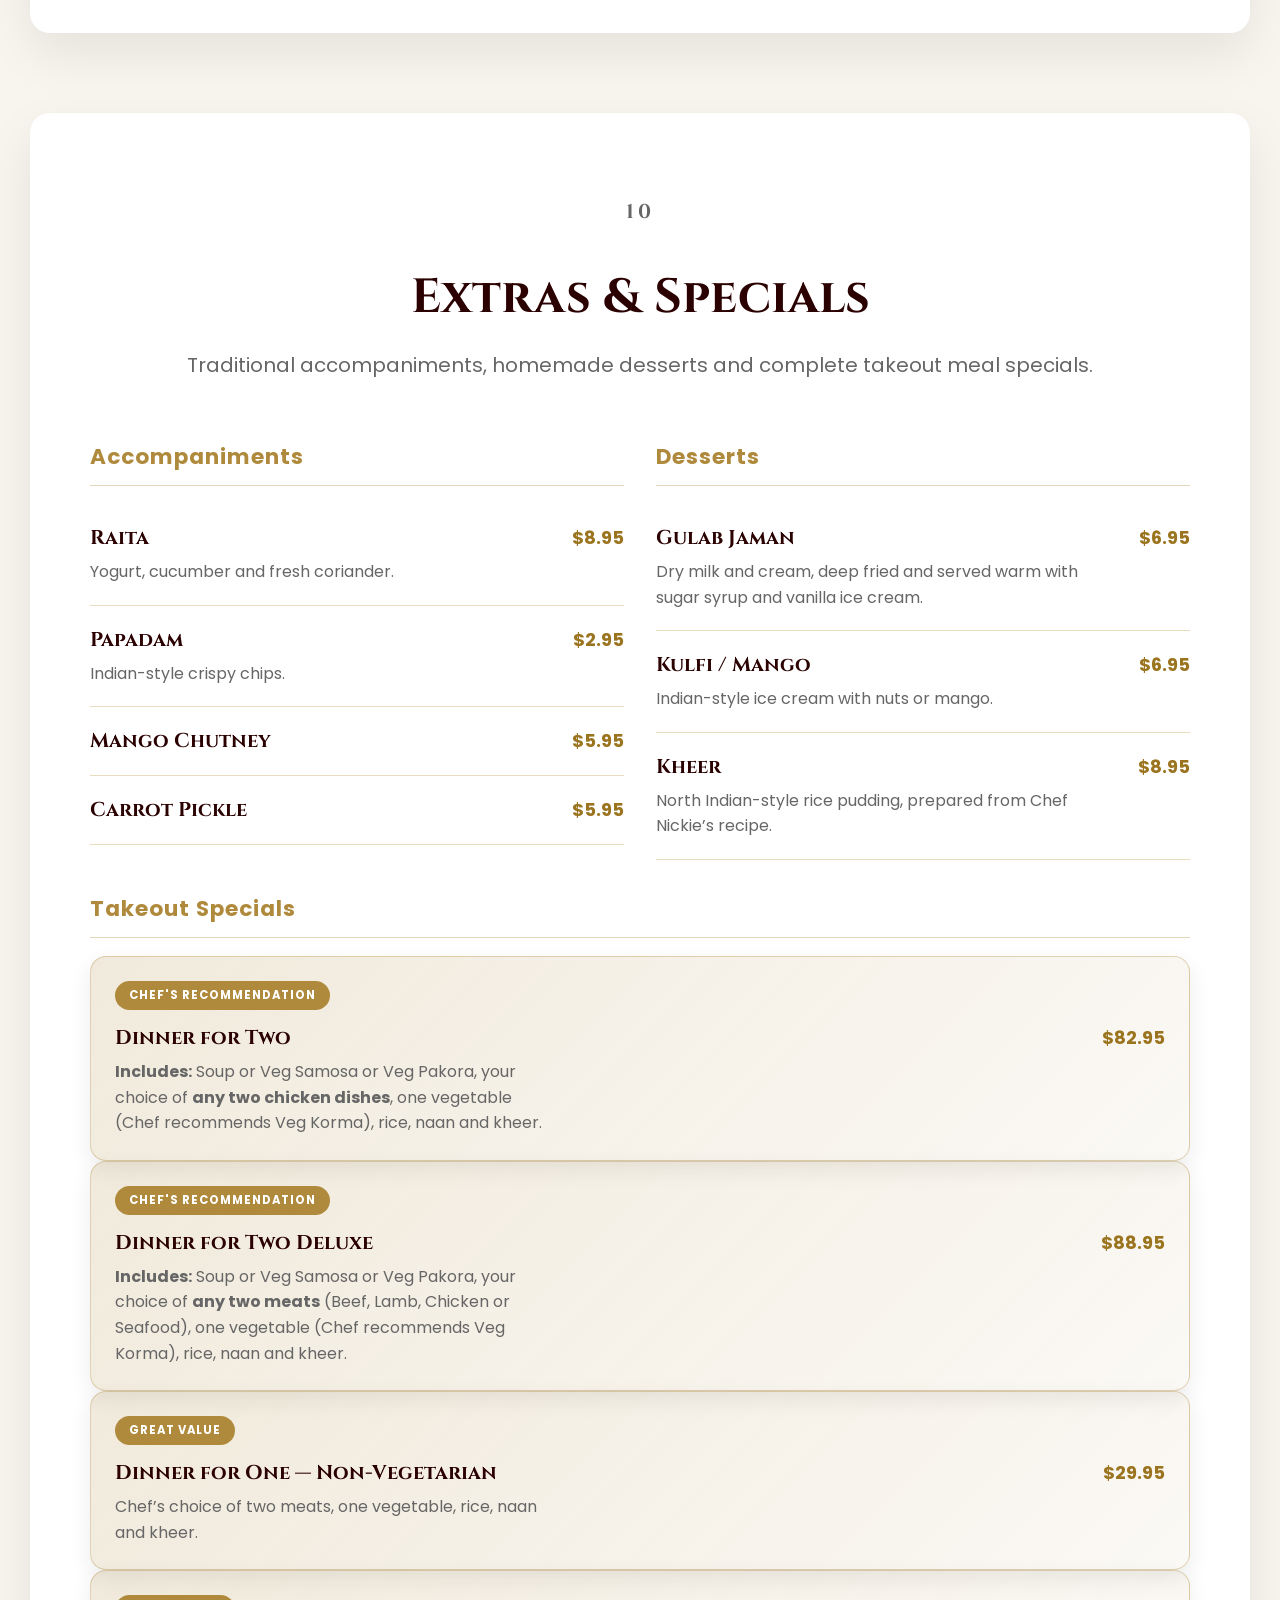
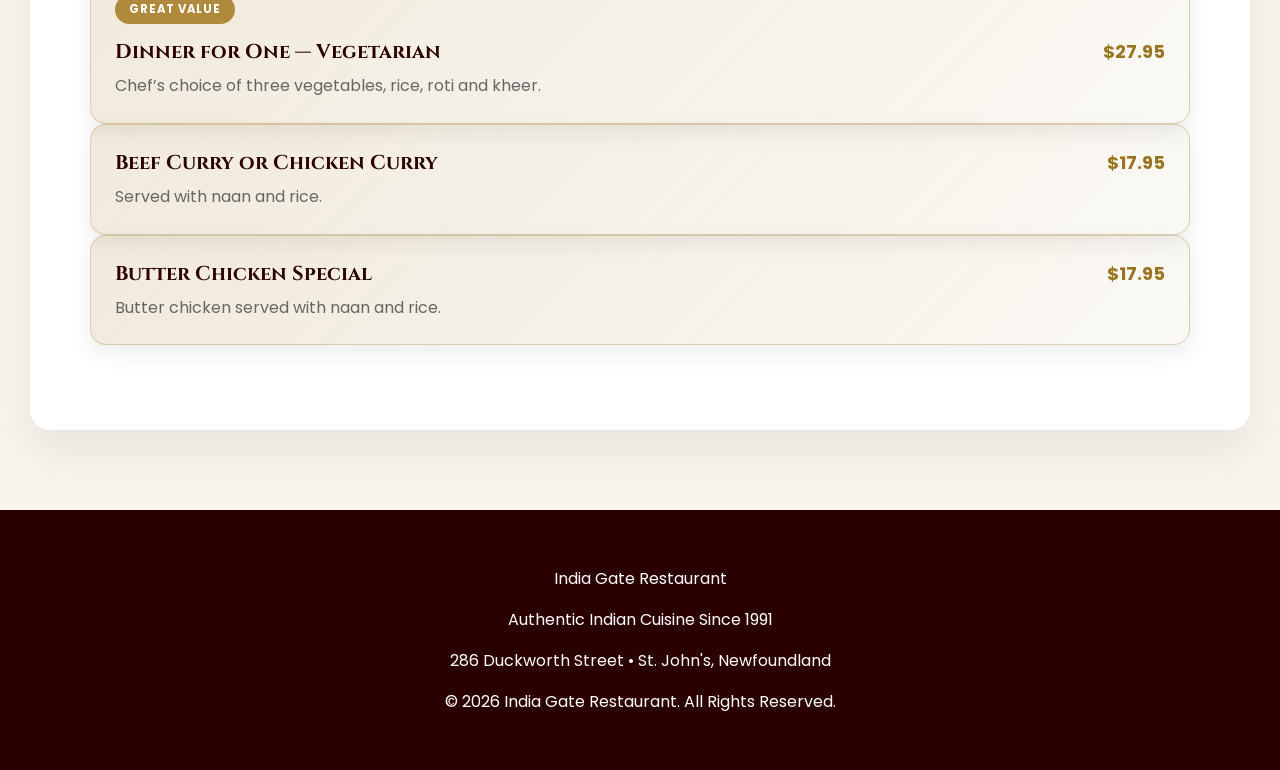
==== commit cd3f7db2: "Add Instagram profile link" ====
--- a/menu.html
+++ b/menu.html
@@ -837,21 +837,6 @@
 
             <article class="menu-item">
                 <div class="menu-item-header">
-                    <h3>Chicken Tikka Masala</h3>
-                    <span class="menu-price">$28.95</span>
-                </div>
-
-                <div class="menu-meta">
-                    <span class="spice-badge spice-medium" aria-label="Medium">Medium</span>
-                </div>
-
-                <p>
-                    Charbroiled chicken finished in a creamy masala sauce.
-                </p>
-            </article>
-
-            <article class="menu-item">
-                <div class="menu-item-header">
                     <h3>Chicken Bhuna</h3>
                     <span class="menu-price">$28.95</span>
                 </div>
@@ -1359,7 +1344,7 @@
 
             <article class="menu-item">
                 <div class="menu-item-header">
-                    <h3>Navrattan Curry</h3>
+                    <h3>Navrattan Curry(Veg Korma)</h3>
                     <span class="menu-price">$22.95</span>
                 </div>
 
--- a/style.css
+++ b/style.css
@@ -1718,7 +1718,7 @@
     position: sticky;
     top: 70px;   /* same height as your header */
 
-    z-index: 900;
+    z-index: 100;
 
     display: flex;
     justify-content: center;
@@ -1816,7 +1816,7 @@
         position:sticky;
         top:70px;
 
-        z-index:1000;
+        z-index:100;
 
         width:100%;
         padding:16px 20px;
@@ -1840,7 +1840,7 @@
         right:16px;
         left:16px;
 
-        z-index:1100;
+        z-index:200;
 
         max-height:calc(100vh - 120px);
         overflow-y:auto;
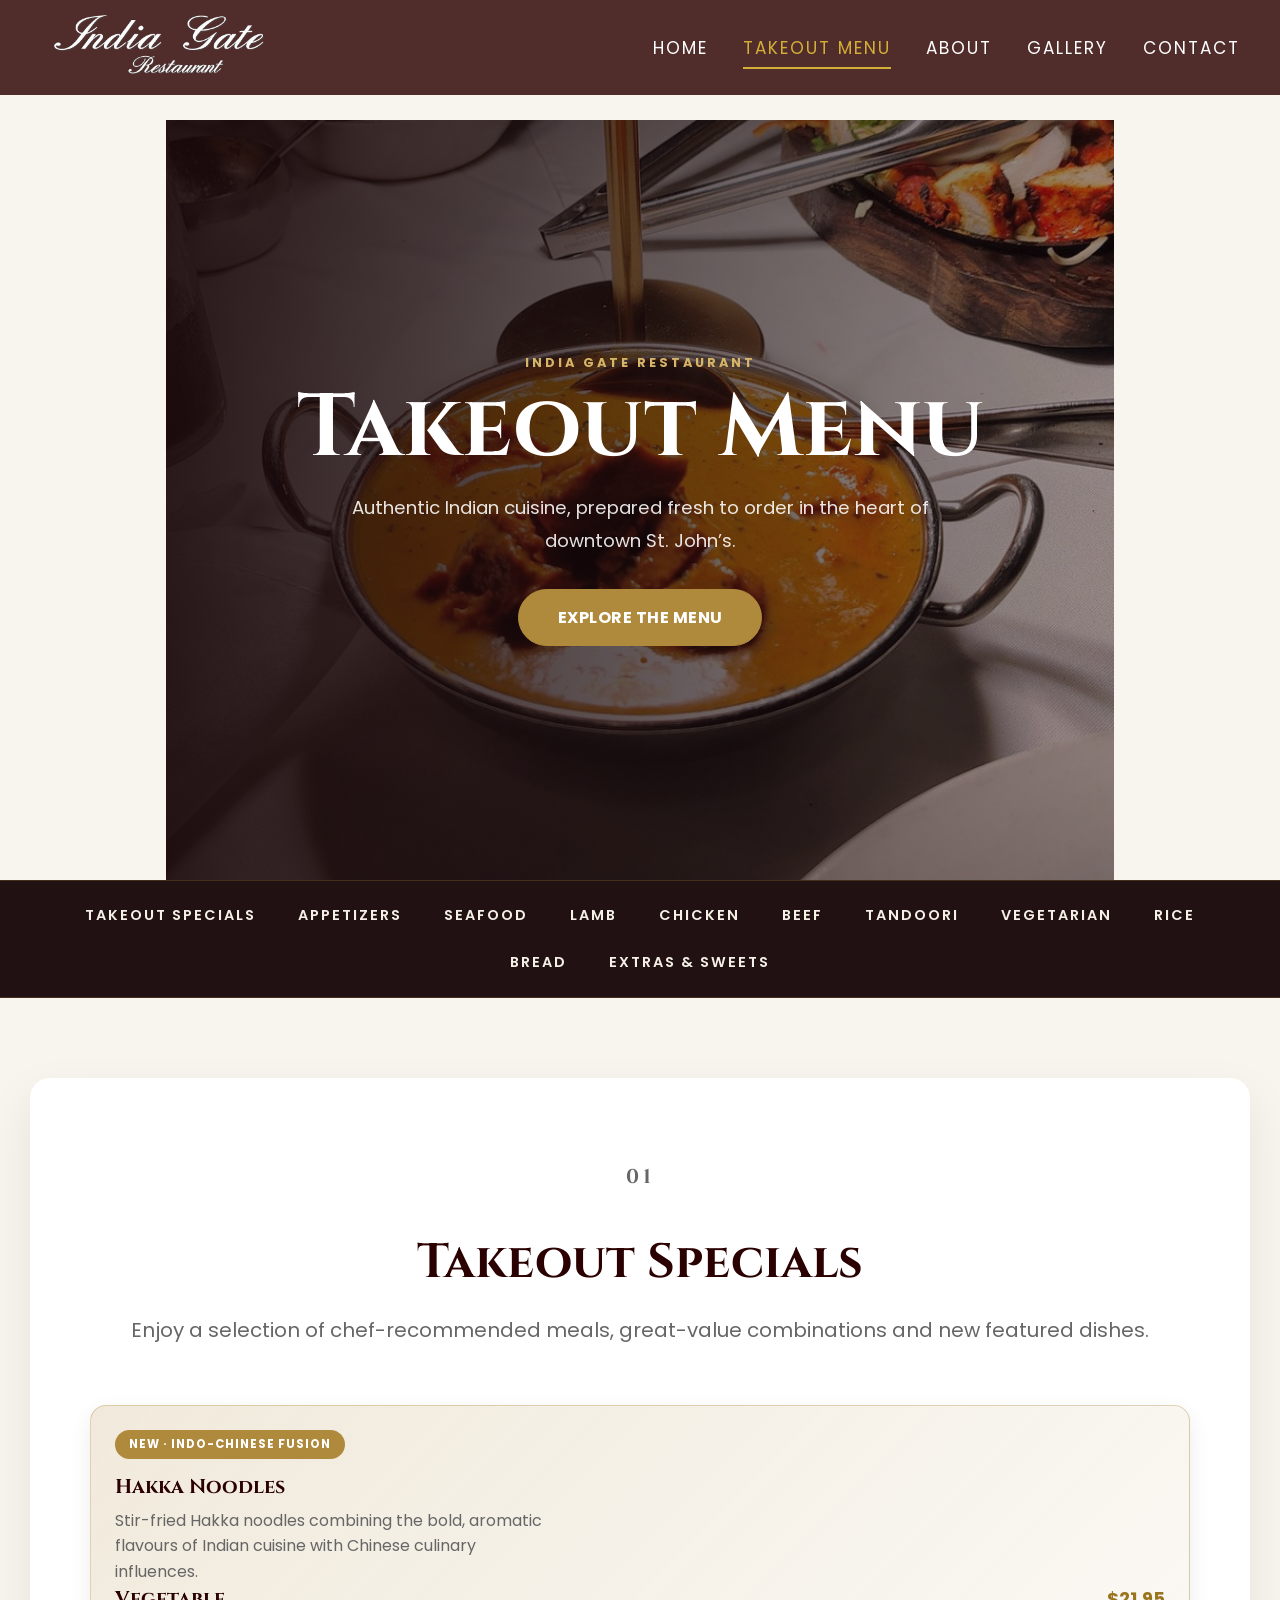
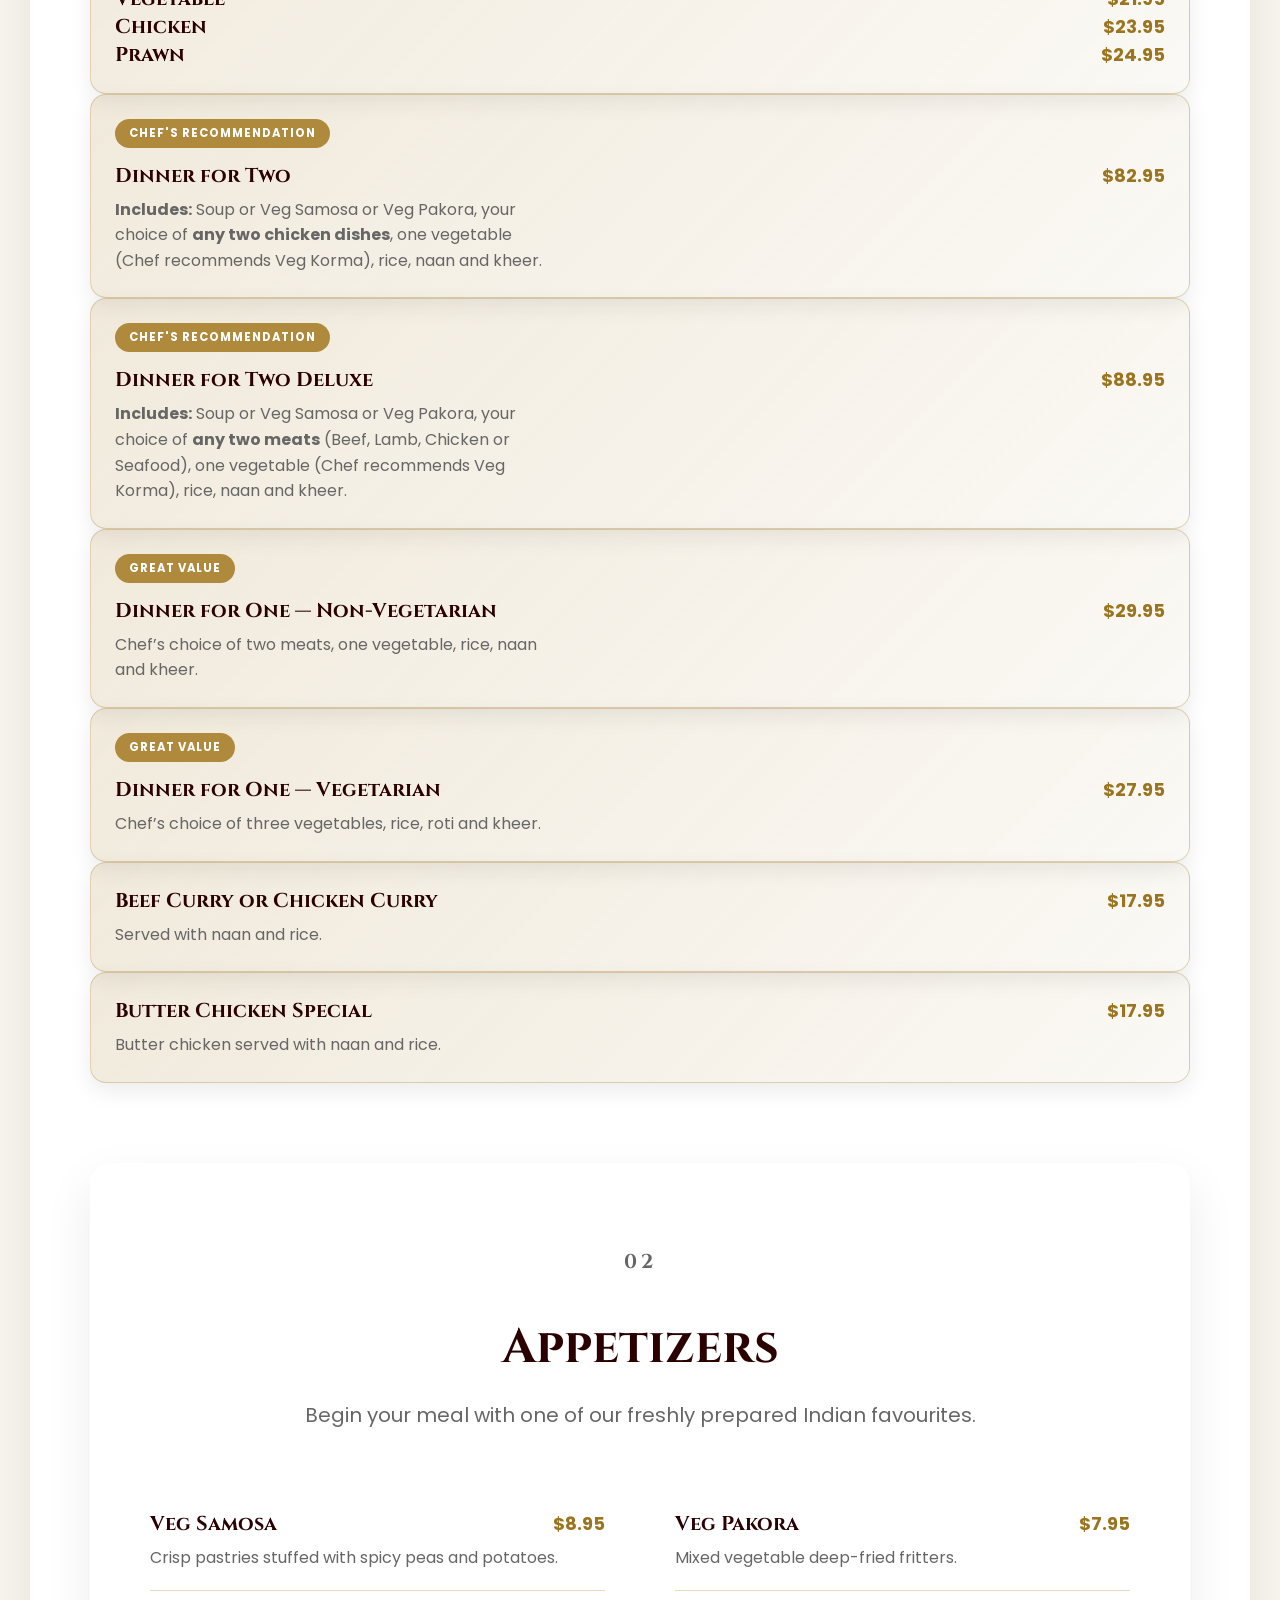
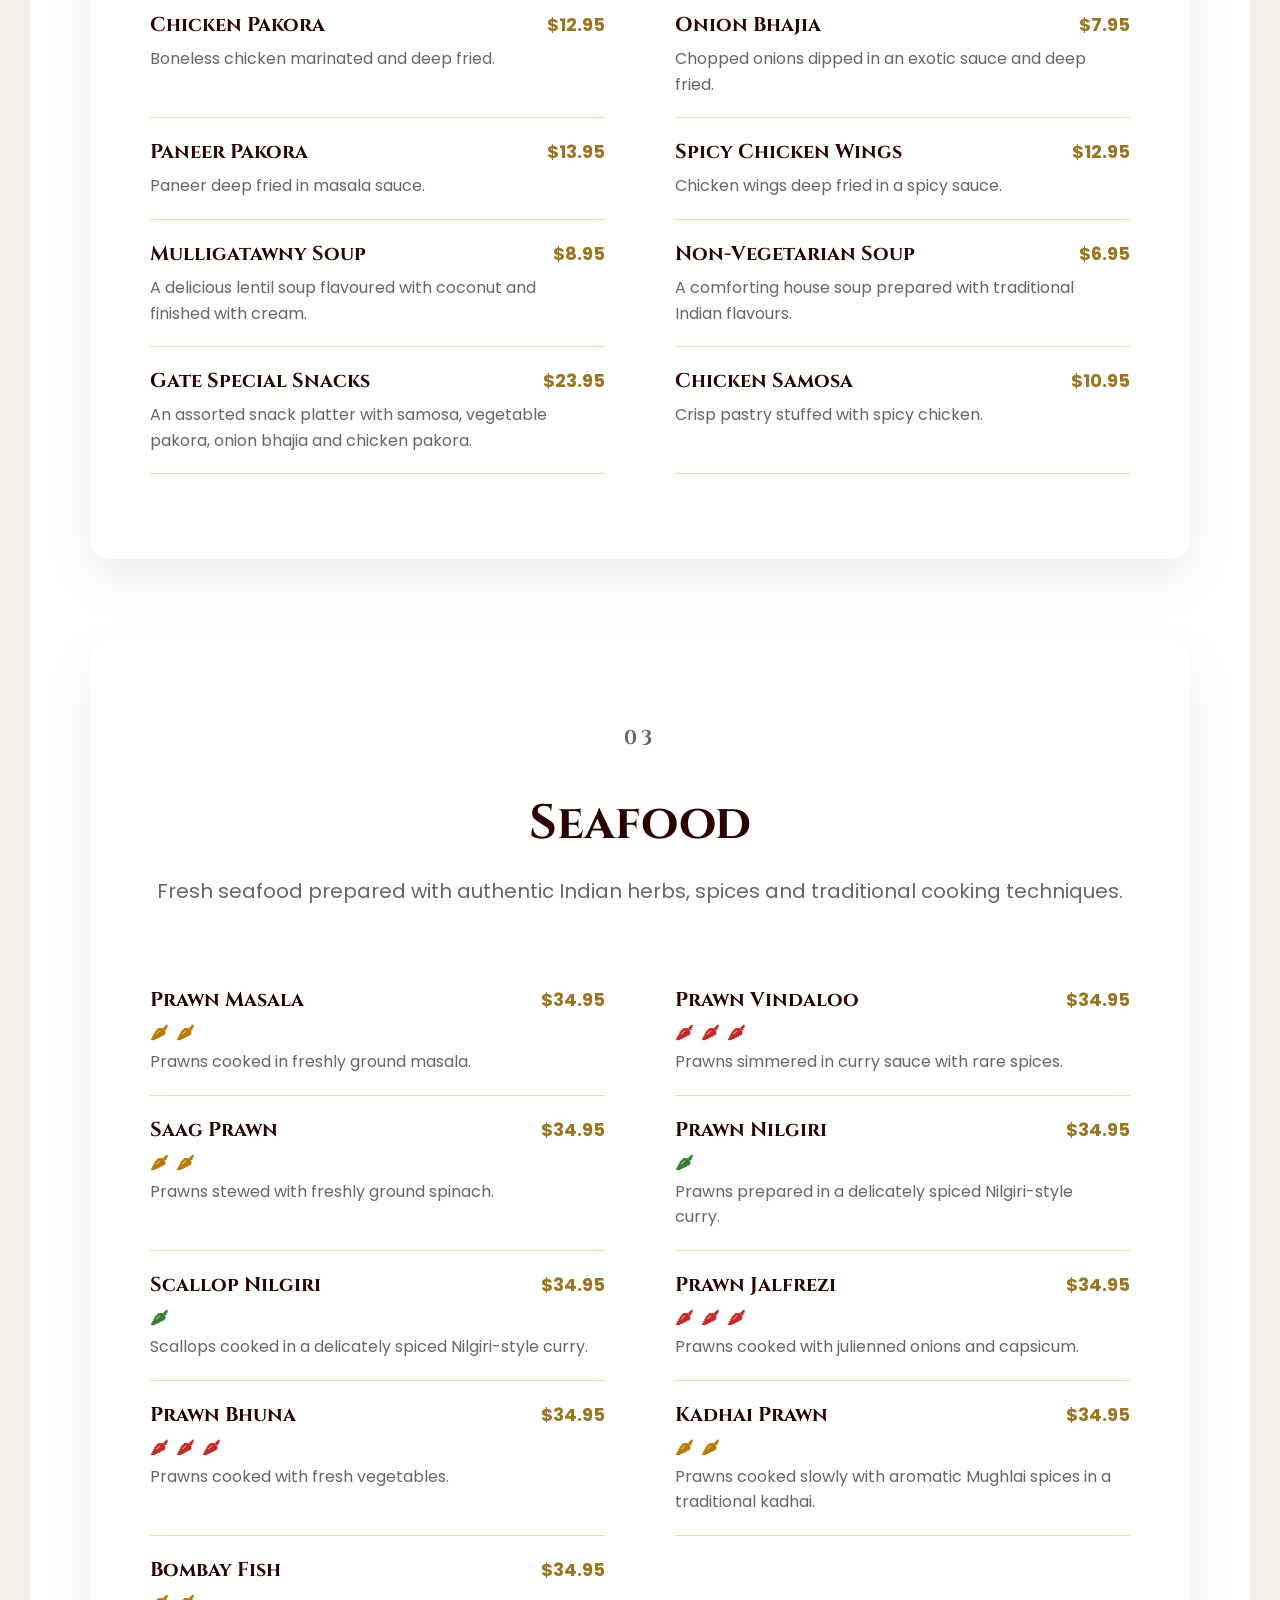
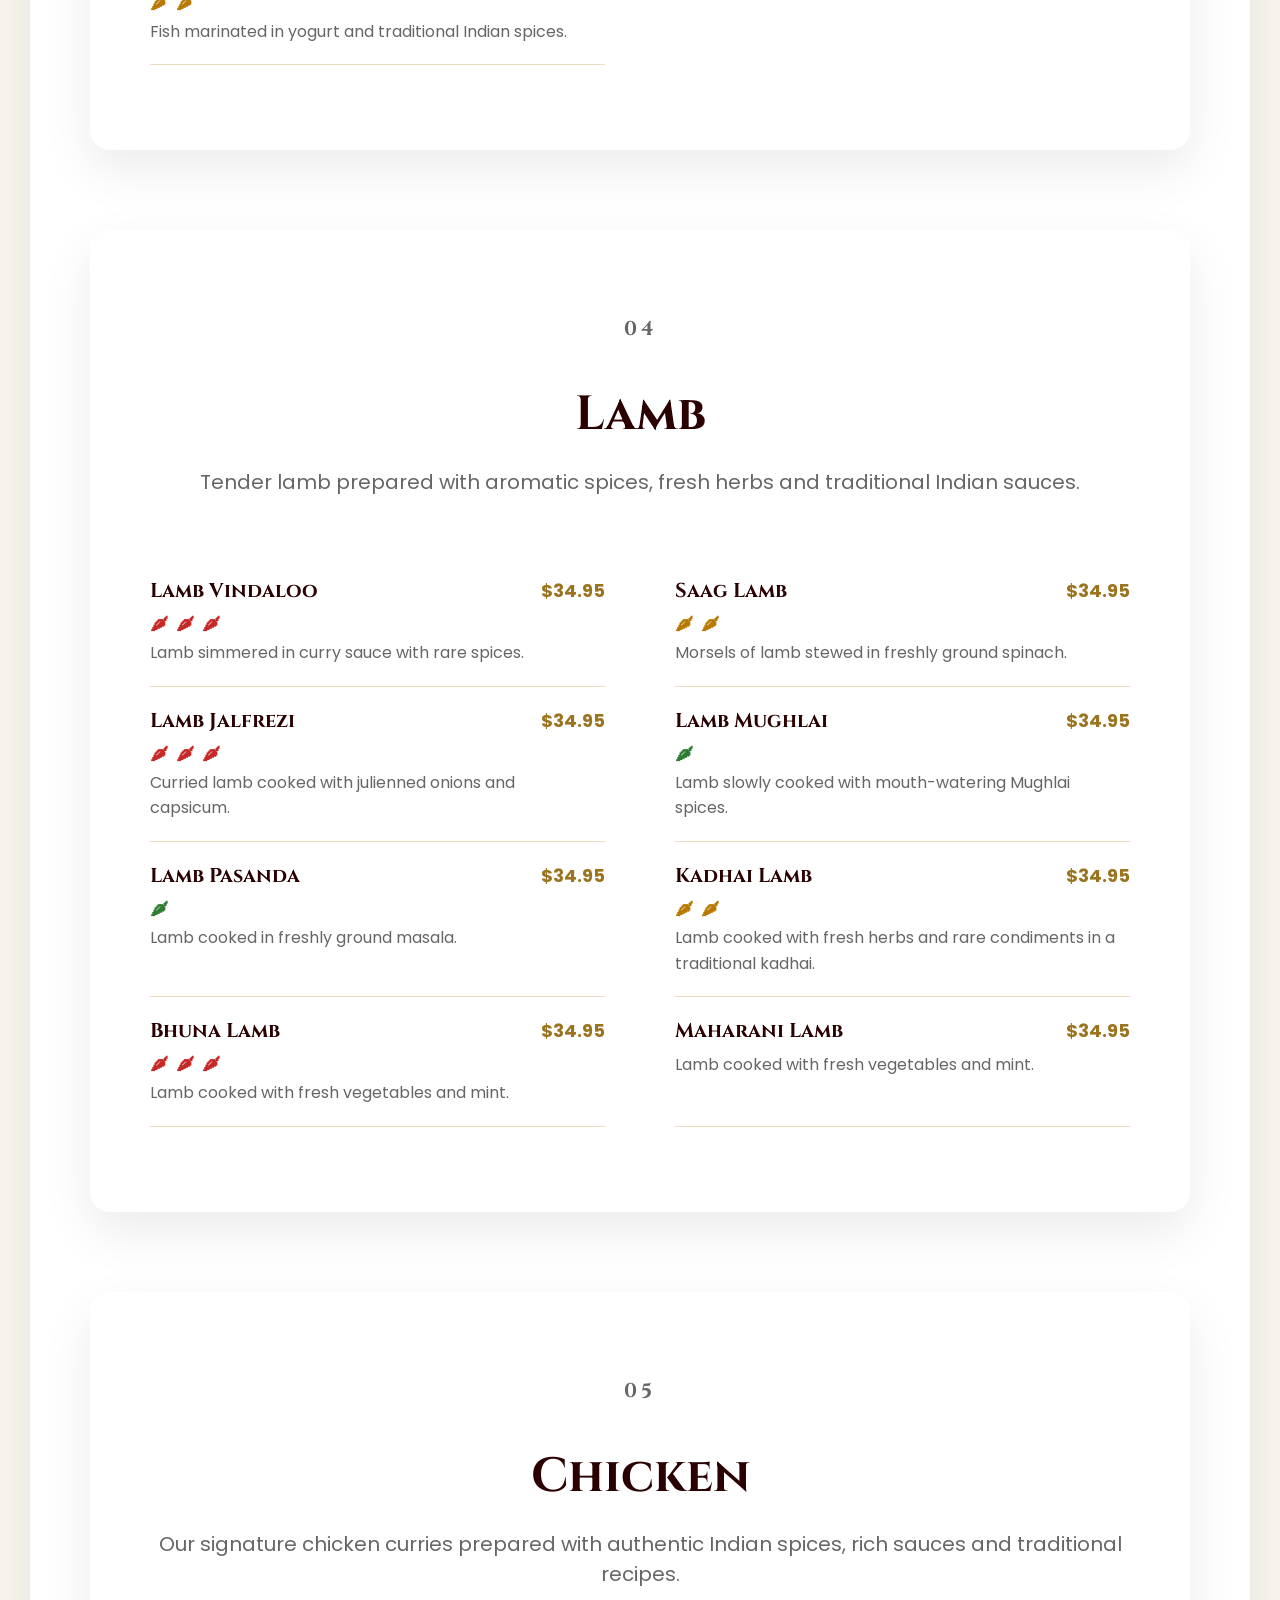
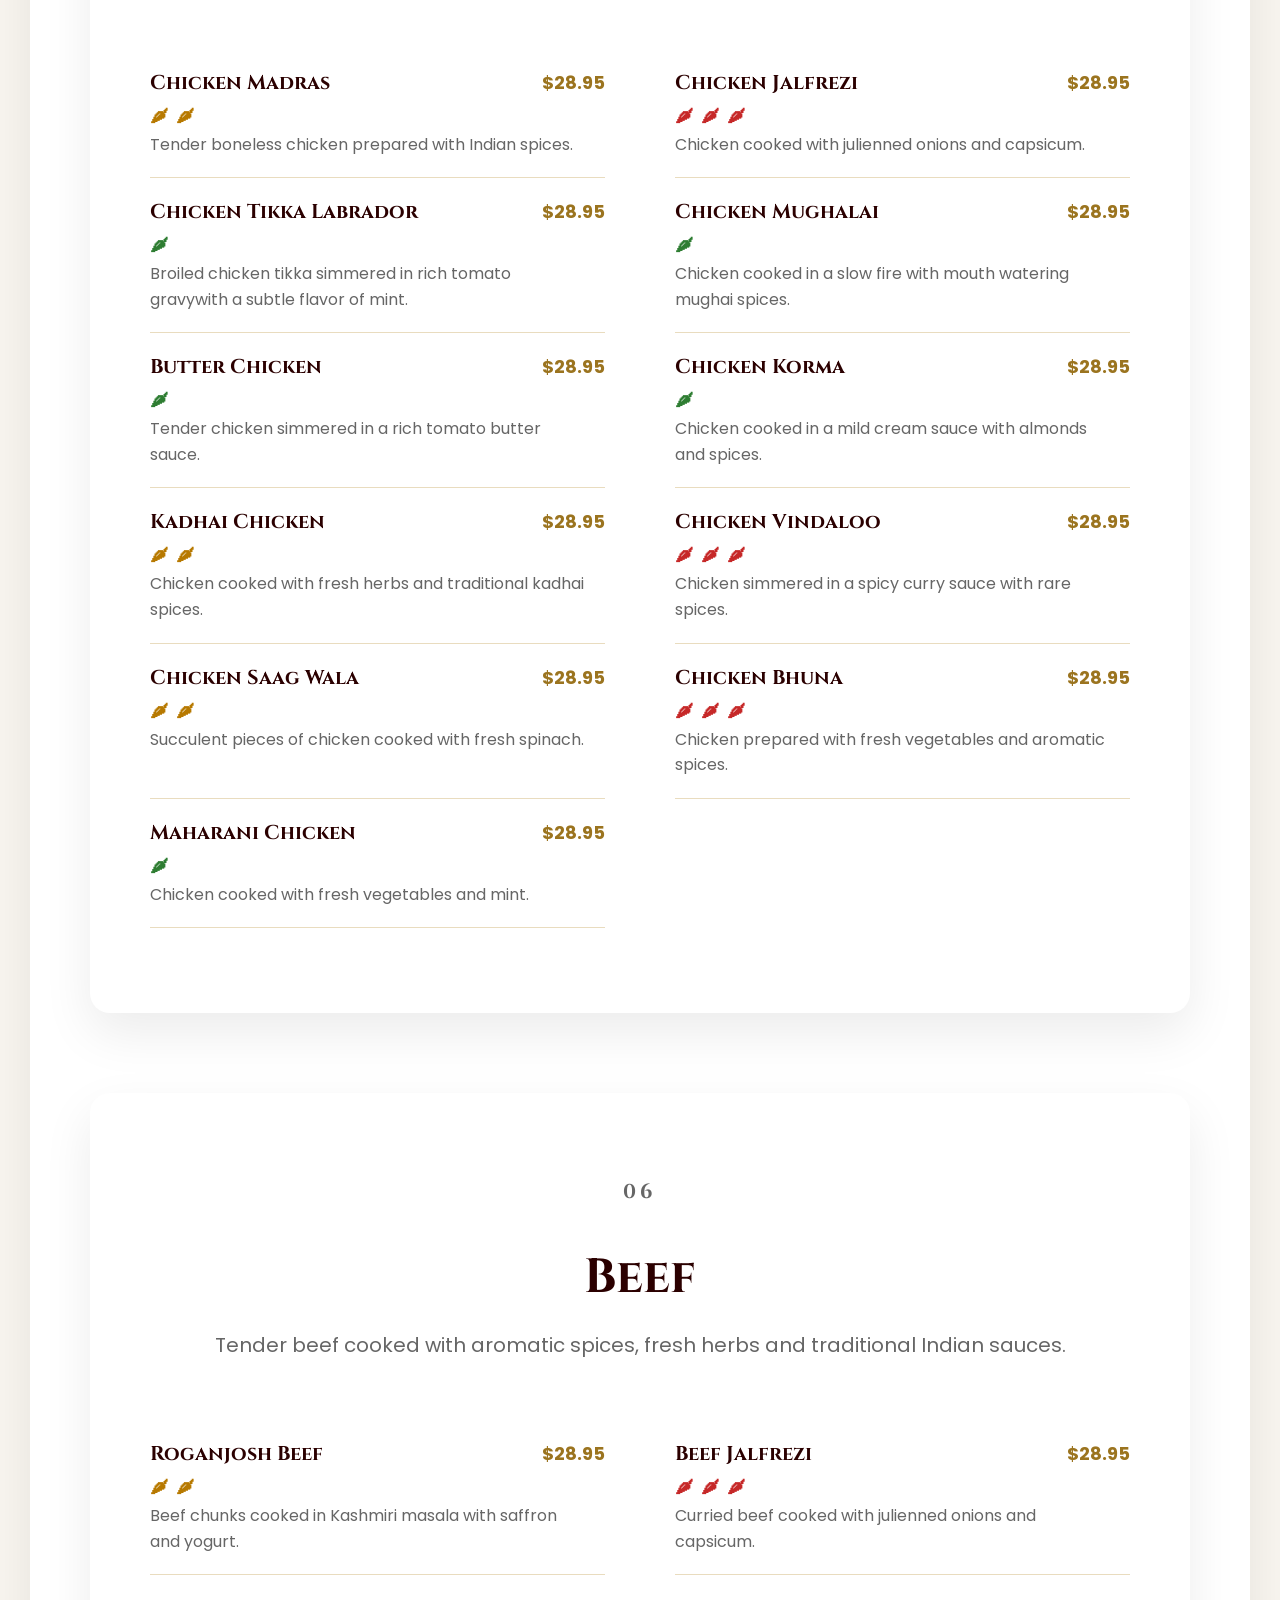
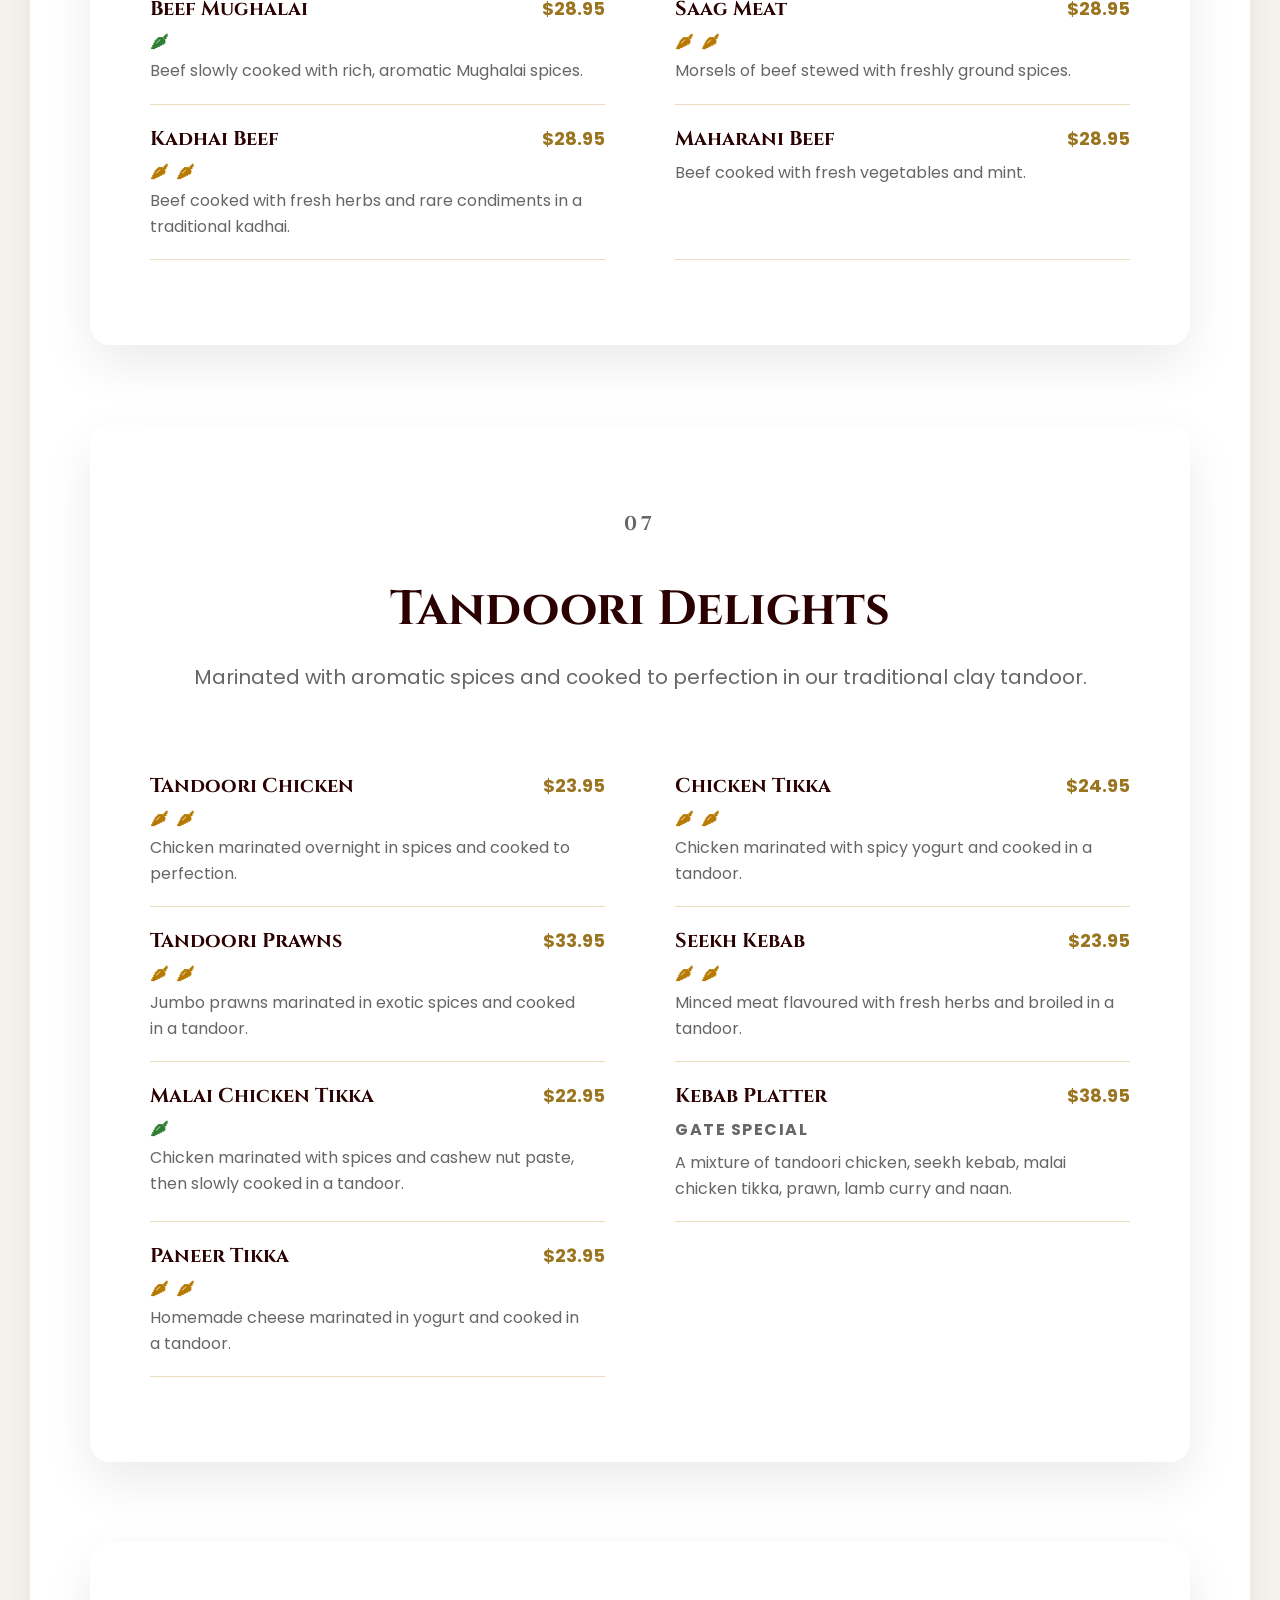
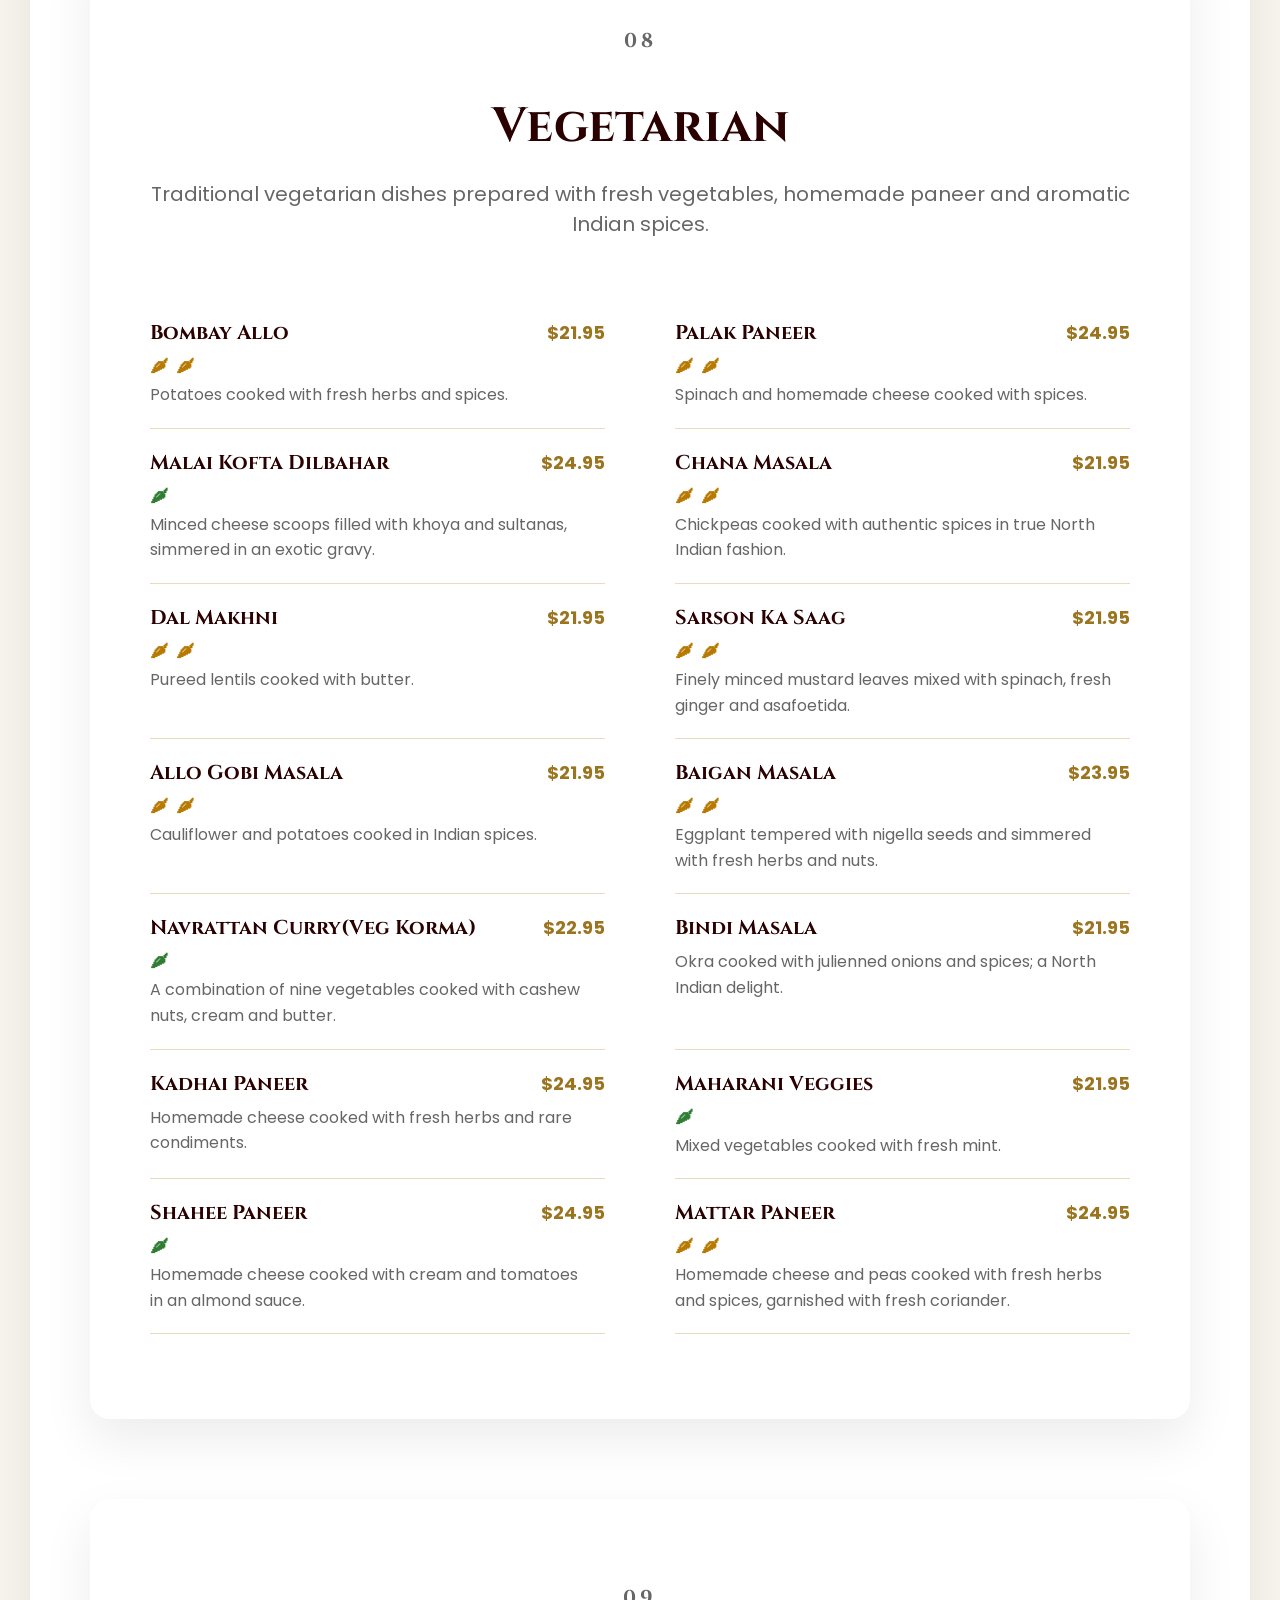
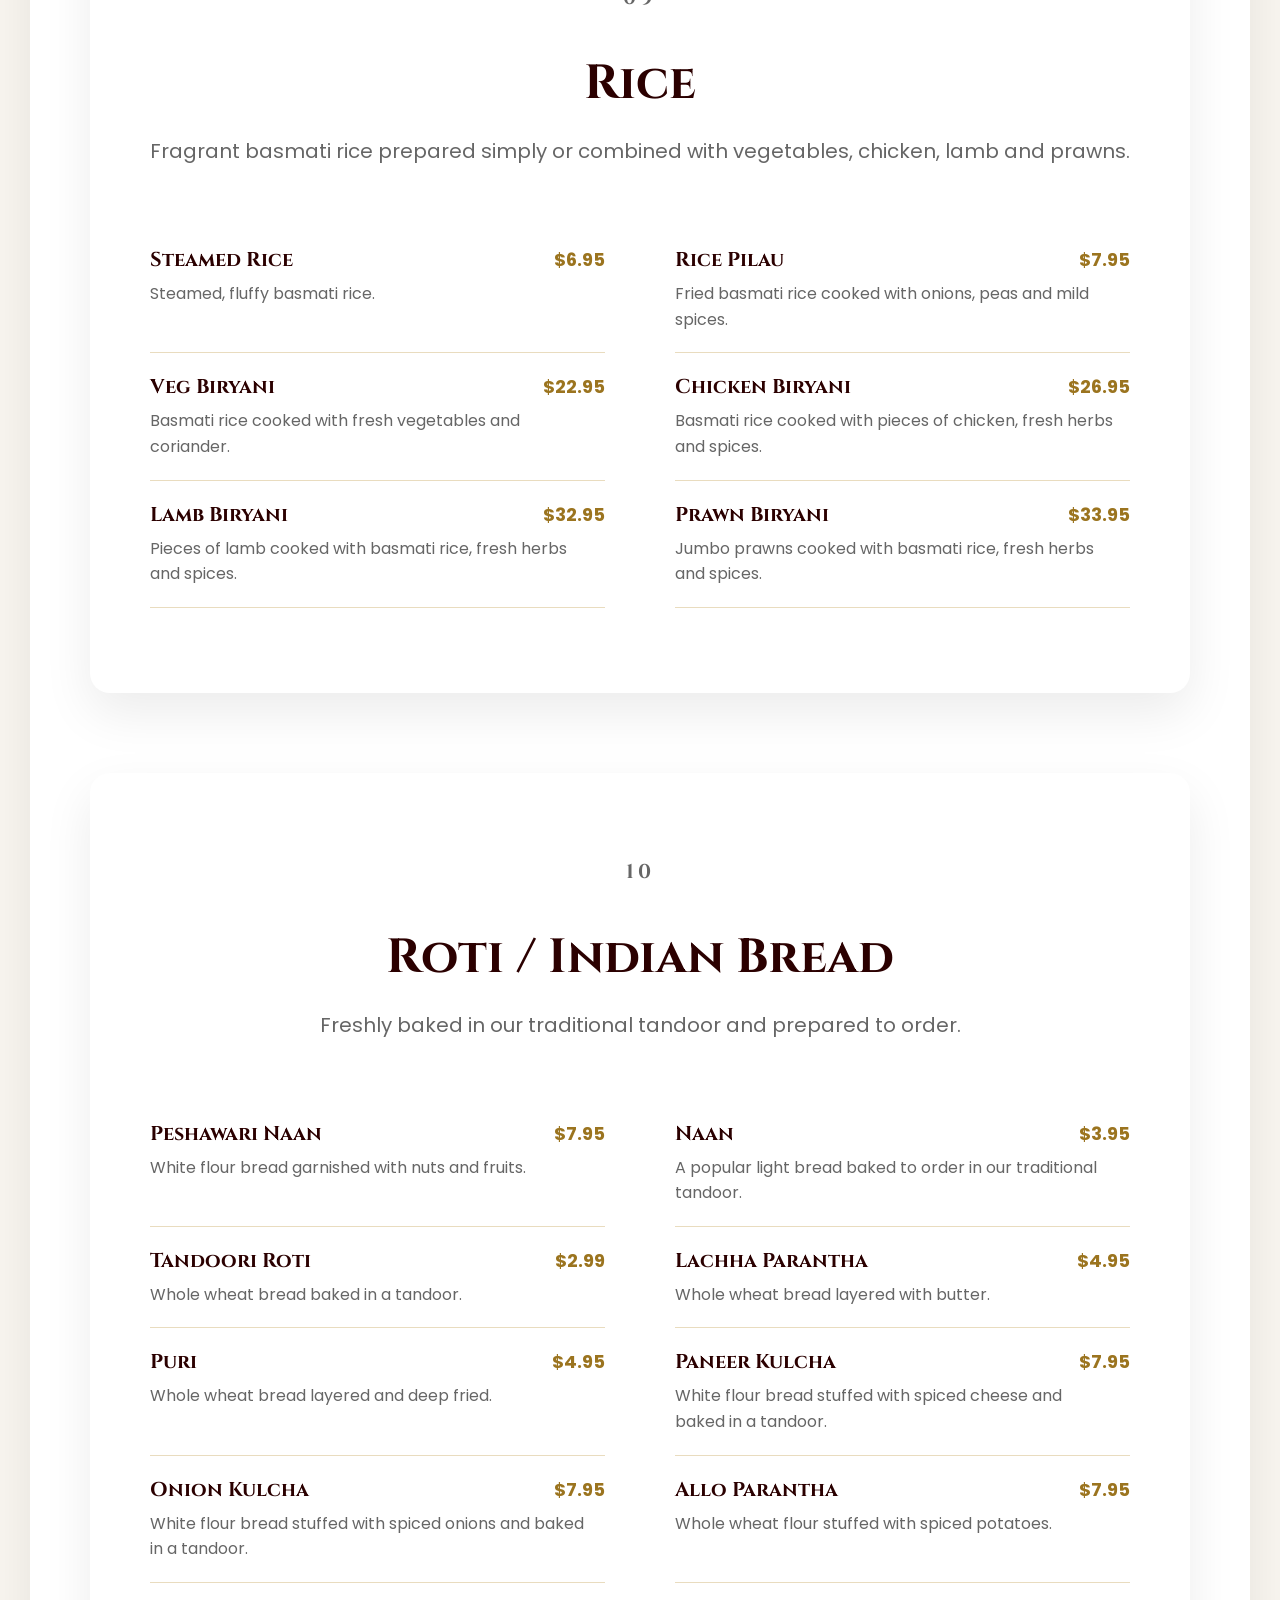
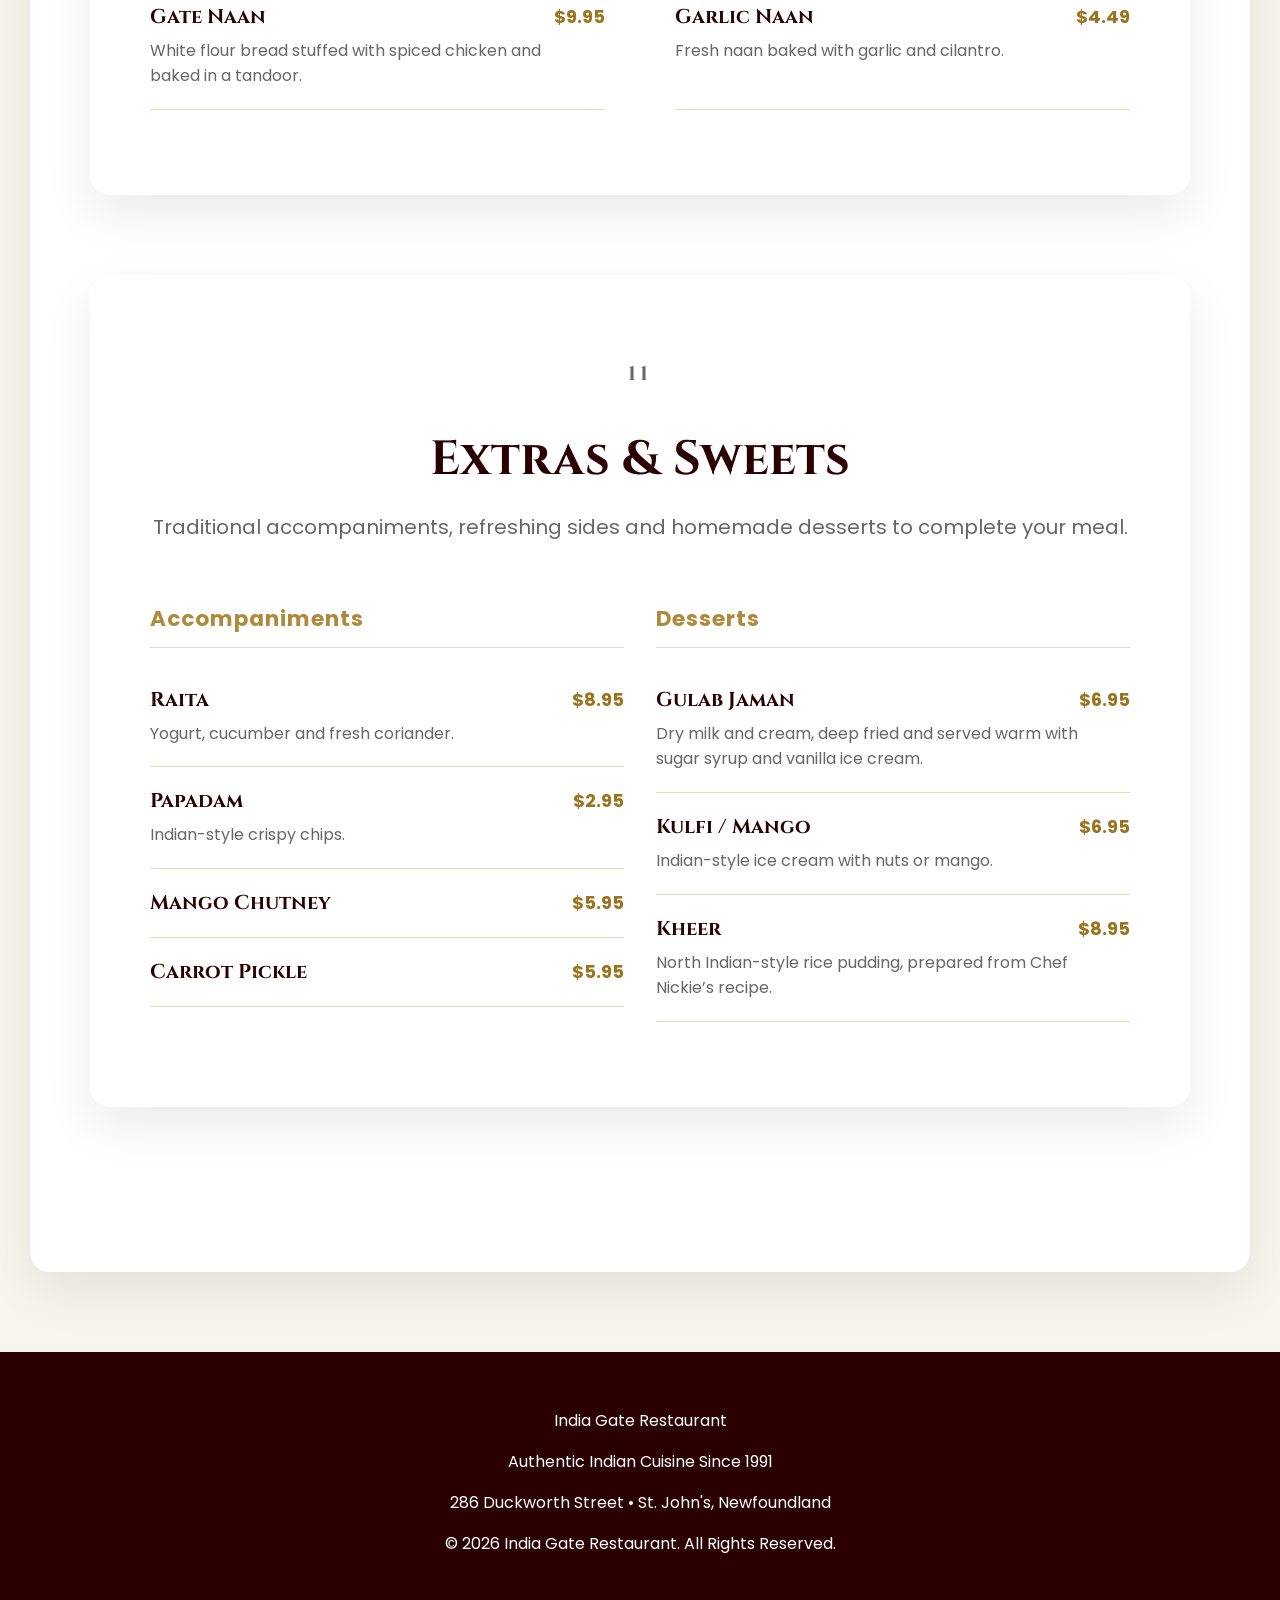
==== commit 94616e92: "Update takeout specials and add Hakka noodle prices" ====
--- a/menu.html
+++ b/menu.html
@@ -151,33 +151,185 @@
 
     <nav class="menu-category-nav" id="menuCategoryNav">
 
+        <a href="#specials">Takeout Specials</a>
         <a href="#appetizers">Appetizers</a>
-
         <a href="#seafood">Seafood</a>
-
         <a href="#lamb">Lamb</a>
-
         <a href="#chicken">Chicken</a>
-
         <a href="#beef">Beef</a>
-
         <a href="#tandoori">Tandoori</a>
-
         <a href="#vegetarian">Vegetarian</a>
-
         <a href="#rice">Rice</a>
-
         <a href="#bread">Bread</a>
-
-        <a href="#specials">Specials</a>
+        <a href="#extras">Extras &amp; Sweets</a>
 
     </nav>
 
+    
+
+    <!-- Specials -->
+    <section class="menu-content" id="specials">
+
+        <div class="menu-page-heading">
+
+            <p class="menu-section-number">01</p>
+
+            <h2>Takeout Specials</h2>
+
+            <p>
+                Enjoy a selection of chef-recommended meals,
+                great-value combinations and new featured dishes.
+            </p>
+
+        </div>
+
+        <div class="menu-items menu-items-single">
+
+            <article class="menu-item menu-special-card">
+
+                <div class="menu-special-badge">
+                    New · Indo-Chinese Fusion
+                </div>
+
+                <div class="menu-item-header">
+                    <h3>Hakka Noodles</h3>
+                </div>
+
+                <p>
+                    Stir-fried Hakka noodles combining the bold,
+                    aromatic flavours of Indian cuisine with
+                    Chinese culinary influences.
+                </p>
+
+                <div class="menu-item-header">
+                    <h3>Vegetable</h3>
+                    <span class="menu-price">$21.95</span>
+                </div>
+
+                <div class="menu-item-header">
+                    <h3>Chicken</h3>
+                    <span class="menu-price">$23.95</span>
+                </div>
+
+                <div class="menu-item-header">
+                    <h3>Prawn</h3>
+                    <span class="menu-price">$24.95</span>
+                </div>
+
+            </article>
+
+            <article class="menu-item menu-special-card">
+
+                <div class="menu-special-badge">
+                    Chef's Recommendation
+                </div>
+
+                <div class="menu-item-header">
+                    <h3>Dinner for Two</h3>
+                    <span class="menu-price">$82.95</span>
+                </div>
+
+                <p>
+                    <strong>Includes:</strong> Soup or Veg Samosa or Veg Pakora,
+                    your choice of <strong>any two chicken dishes</strong>,
+                    one vegetable (Chef recommends Veg Korma),
+                    rice, naan and kheer.
+                </p>
+
+            </article>
+
+            <article class="menu-item menu-special-card">
+
+                <div class="menu-special-badge">
+                    Chef's Recommendation
+                </div>
+
+                <div class="menu-item-header">
+                    <h3>Dinner for Two Deluxe</h3>
+                    <span class="menu-price">$88.95</span>
+                </div>
+
+                <p>
+                    <strong>Includes:</strong> Soup or Veg Samosa or Veg Pakora,
+                    your choice of <strong>any two meats</strong>
+                    (Beef, Lamb, Chicken or Seafood),
+                    one vegetable (Chef recommends Veg Korma),
+                    rice, naan and kheer.
+                </p>
+
+            </article>
+
+            <article class="menu-item menu-special-card">
+
+                <div class="menu-special-badge">
+                    Great Value
+                </div>
+
+                <div class="menu-item-header">
+                    <h3>Dinner for One — Non-Vegetarian</h3>
+                    <span class="menu-price">$29.95</span>
+                </div>
+
+                <p>
+                    Chef’s choice of two meats, one vegetable,
+                    rice, naan and kheer.
+                </p>
+
+            </article>
+
+            <article class="menu-item menu-special-card">
+
+                <div class="menu-special-badge">
+                    Great Value
+                </div>
+
+                <div class="menu-item-header">
+                    <h3>Dinner for One — Vegetarian</h3>
+                    <span class="menu-price">$27.95</span>
+                </div>
+
+                <p>
+                    Chef’s choice of three vegetables,
+                    rice, roti and kheer.
+                </p>
+
+            </article>
+
+            <article class="menu-item menu-special-card">
+
+                <div class="menu-item-header">
+                    <h3>Beef Curry or Chicken Curry</h3>
+                    <span class="menu-price">$17.95</span>
+                </div>
+
+                <p>
+                    Served with naan and rice.
+                </p>
+
+            </article>
+
+            <article class="menu-item menu-special-card">
+
+                <div class="menu-item-header">
+                    <h3>Butter Chicken Special</h3>
+                    <span class="menu-price">$17.95</span>
+                </div>
+
+                <p>
+                    Butter chicken served with naan and rice.
+                </p>
+
+            </article>
+
+        </div>
+
+    </div>
+
     <section class="menu-content" id="appetizers">
 
         <div class="menu-page-heading">
 
-            <p class="menu-section-number">01</p>
+            <p class="menu-section-number">02</p>
 
             <h2>Appetizers</h2>
 
@@ -331,7 +483,7 @@
 
         <div class="menu-page-heading">
 
-            <p class="menu-section-number">02</p>
+            <p class="menu-section-number">03</p>
 
             <h2>Seafood</h2>
 
@@ -505,7 +657,7 @@
 
         <div class="menu-page-heading">
 
-            <p class="menu-section-number">03</p>
+            <p class="menu-section-number">04</p>
 
             <h2>Lamb</h2>
 
@@ -687,7 +839,7 @@
 
         <div class="menu-page-heading">
 
-            <p class="menu-section-number">04</p>
+            <p class="menu-section-number">05</p>
 
             <h2>Chicken</h2>
 
@@ -875,7 +1027,7 @@
 
         <div class="menu-page-heading">
 
-            <p class="menu-section-number">05</p>
+            <p class="menu-section-number">06</p>
 
             <h2>Beef</h2>
 
@@ -1020,7 +1172,7 @@
 
         <div class="menu-page-heading">
 
-            <p class="menu-section-number">06</p>
+            <p class="menu-section-number">07</p>
 
             <h2>Tandoori Delights</h2>
 
@@ -1189,7 +1341,7 @@
 
         <div class="menu-page-heading">
 
-            <p class="menu-section-number">07</p>
+            <p class="menu-section-number">08</p>
 
             <h2>Vegetarian</h2>
 
@@ -1445,7 +1597,7 @@
 
         <div class="menu-page-heading">
 
-            <p class="menu-section-number">08</p>
+            <p class="menu-section-number">09</p>
 
             <h2>Rice</h2>
 
@@ -1537,7 +1689,7 @@
 
         <div class="menu-page-heading">
 
-            <p class="menu-section-number">09</p>
+            <p class="menu-section-number">10</p>
 
             <h2>Roti / Indian Bread</h2>
 
@@ -1692,17 +1844,17 @@
 
     </section>
 
-    <section class="menu-content" id="specials">
+    <section class="menu-content" id="extras">
 
         <div class="menu-page-heading">
 
-            <p class="menu-section-number">10</p>
-
-            <h2>Extras &amp; Specials</h2>
+            <p class="menu-section-number">11</p>
+
+            <h2>Extras &amp; Sweets</h2>
 
             <p>
-                Traditional accompaniments, homemade desserts
-                and complete takeout meal specials.
+                Traditional accompaniments, refreshing sides
+                and homemade desserts to complete your meal.
             </p>
 
         </div>
@@ -1806,121 +1958,7 @@
 
             </div>
 
-            <!-- Specials -->
-            <div class="menu-subsection menu-subsection-wide">
-
-                <h3 class="menu-subsection-title">
-                    Takeout Specials
-                </h3>
-
-                <div class="menu-items menu-items-single">
-
-                    <article class="menu-item menu-special-card">
-
-                        <div class="menu-special-badge">
-                            Chef's Recommendation
-                        </div>
-
-                        <div class="menu-item-header">
-                            <h3>Dinner for Two</h3>
-                            <span class="menu-price">$82.95</span>
-                        </div>
-
-                        <p>
-                            <strong>Includes:</strong> Soup or Veg Samosa or Veg Pakora,
-                            your choice of <strong>any two chicken dishes</strong>,
-                            one vegetable (Chef recommends Veg Korma),
-                            rice, naan and kheer.
-                        </p>
-
-                    </article>
-
-                    <article class="menu-item menu-special-card">
-
-                        <div class="menu-special-badge">
-                            Chef's Recommendation
-                        </div>
-
-                        <div class="menu-item-header">
-                            <h3>Dinner for Two Deluxe</h3>
-                            <span class="menu-price">$88.95</span>
-                        </div>
-
-                        <p>
-                            <strong>Includes:</strong> Soup or Veg Samosa or Veg Pakora,
-                            your choice of <strong>any two meats</strong>
-                            (Beef, Lamb, Chicken or Seafood),
-                            one vegetable (Chef recommends Veg Korma),
-                            rice, naan and kheer.
-                        </p>
-
-                    </article>
-
-                    <article class="menu-item menu-special-card">
-
-                        <div class="menu-special-badge">
-                            Great Value
-                        </div>
-
-                        <div class="menu-item-header">
-                            <h3>Dinner for One — Non-Vegetarian</h3>
-                            <span class="menu-price">$29.95</span>
-                        </div>
-
-                        <p>
-                            Chef’s choice of two meats, one vegetable,
-                            rice, naan and kheer.
-                        </p>
-
-                    </article>
-
-                    <article class="menu-item menu-special-card">
-
-                        <div class="menu-special-badge">
-                            Great Value
-                        </div>
-
-                        <div class="menu-item-header">
-                            <h3>Dinner for One — Vegetarian</h3>
-                            <span class="menu-price">$27.95</span>
-                        </div>
-
-                        <p>
-                            Chef’s choice of three vegetables,
-                            rice, roti and kheer.
-                        </p>
-
-                    </article>
-
-                    <article class="menu-item menu-special-card">
-
-                        <div class="menu-item-header">
-                            <h3>Beef Curry or Chicken Curry</h3>
-                            <span class="menu-price">$17.95</span>
-                        </div>
-
-                        <p>
-                            Served with naan and rice.
-                        </p>
-
-                    </article>
-
-                    <article class="menu-item menu-special-card">
-
-                        <div class="menu-item-header">
-                            <h3>Butter Chicken Special</h3>
-                            <span class="menu-price">$17.95</span>
-                        </div>
-
-                        <p>
-                            Butter chicken served with naan and rice.
-                        </p>
-
-                    </article>
-
-                </div>
-
-            </div>
+            
 
         </div>
 
--- a/style.css
+++ b/style.css
@@ -1665,6 +1665,13 @@
     scroll-behavior: smooth;
 }
 
+.takeout-specials-section {
+    grid-column: 1 / -1;
+    width: min(760px, 100%);
+    justify-self: center;
+    margin: 0 auto;
+}
+
 @media (max-width: 760px) {
     .takeout-menu-hero {
         min-height: 360px;
@@ -1973,3 +1980,85 @@
 .phone-link:hover {
     color: #d4af37;
 }
+
+/* ========================================
+   INDO-CHINESE FUSION FEATURE
+======================================== */
+
+.fusion-feature {
+    padding: 90px 10%;
+    background: #f8f3eb;
+}
+
+.fusion-feature-grid {
+    max-width: 1100px;
+    margin: 0 auto;
+    display: grid;
+    grid-template-columns: 1fr 1fr;
+    gap: 70px;
+    align-items: center;
+}
+
+.fusion-feature-image img {
+    display: block;
+    width: 100%;
+    height: 500px;
+    object-fit: cover;
+    border-radius: 4px;
+    box-shadow: 0 12px 30px rgba(0, 0, 0, 0.12);
+}
+
+.fusion-feature-content h2 {
+    margin: 8px 0 22px;
+}
+
+.fusion-feature-content > p {
+    line-height: 1.8;
+}
+
+.fusion-coming-soon {
+    margin-top: 32px;
+    padding-top: 26px;
+    border-top: 1px solid #d8b45a;
+}
+
+.fusion-coming-soon h3 {
+    margin: 0 0 12px;
+}
+
+.fusion-coming-soon p {
+    margin: 0;
+    line-height: 1.7;
+}
+
+@media (max-width: 768px) {
+
+    .fusion-feature {
+        padding: 60px 24px;
+    }
+
+    .fusion-feature-grid {
+        grid-template-columns: 1fr;
+        gap: 36px;
+    }
+
+    .fusion-feature-image img {
+        height: auto;
+        aspect-ratio: 1 / 1;
+        object-fit: cover;
+    }
+
+    .fusion-feature-content {
+        text-align: left;
+    }
+
+    .fusion-feature-content h2 {
+        margin-top: 8px;
+        font-size: 2rem;
+    }
+
+    .fusion-coming-soon {
+        margin-top: 26px;
+        padding-top: 22px;
+    }
+}
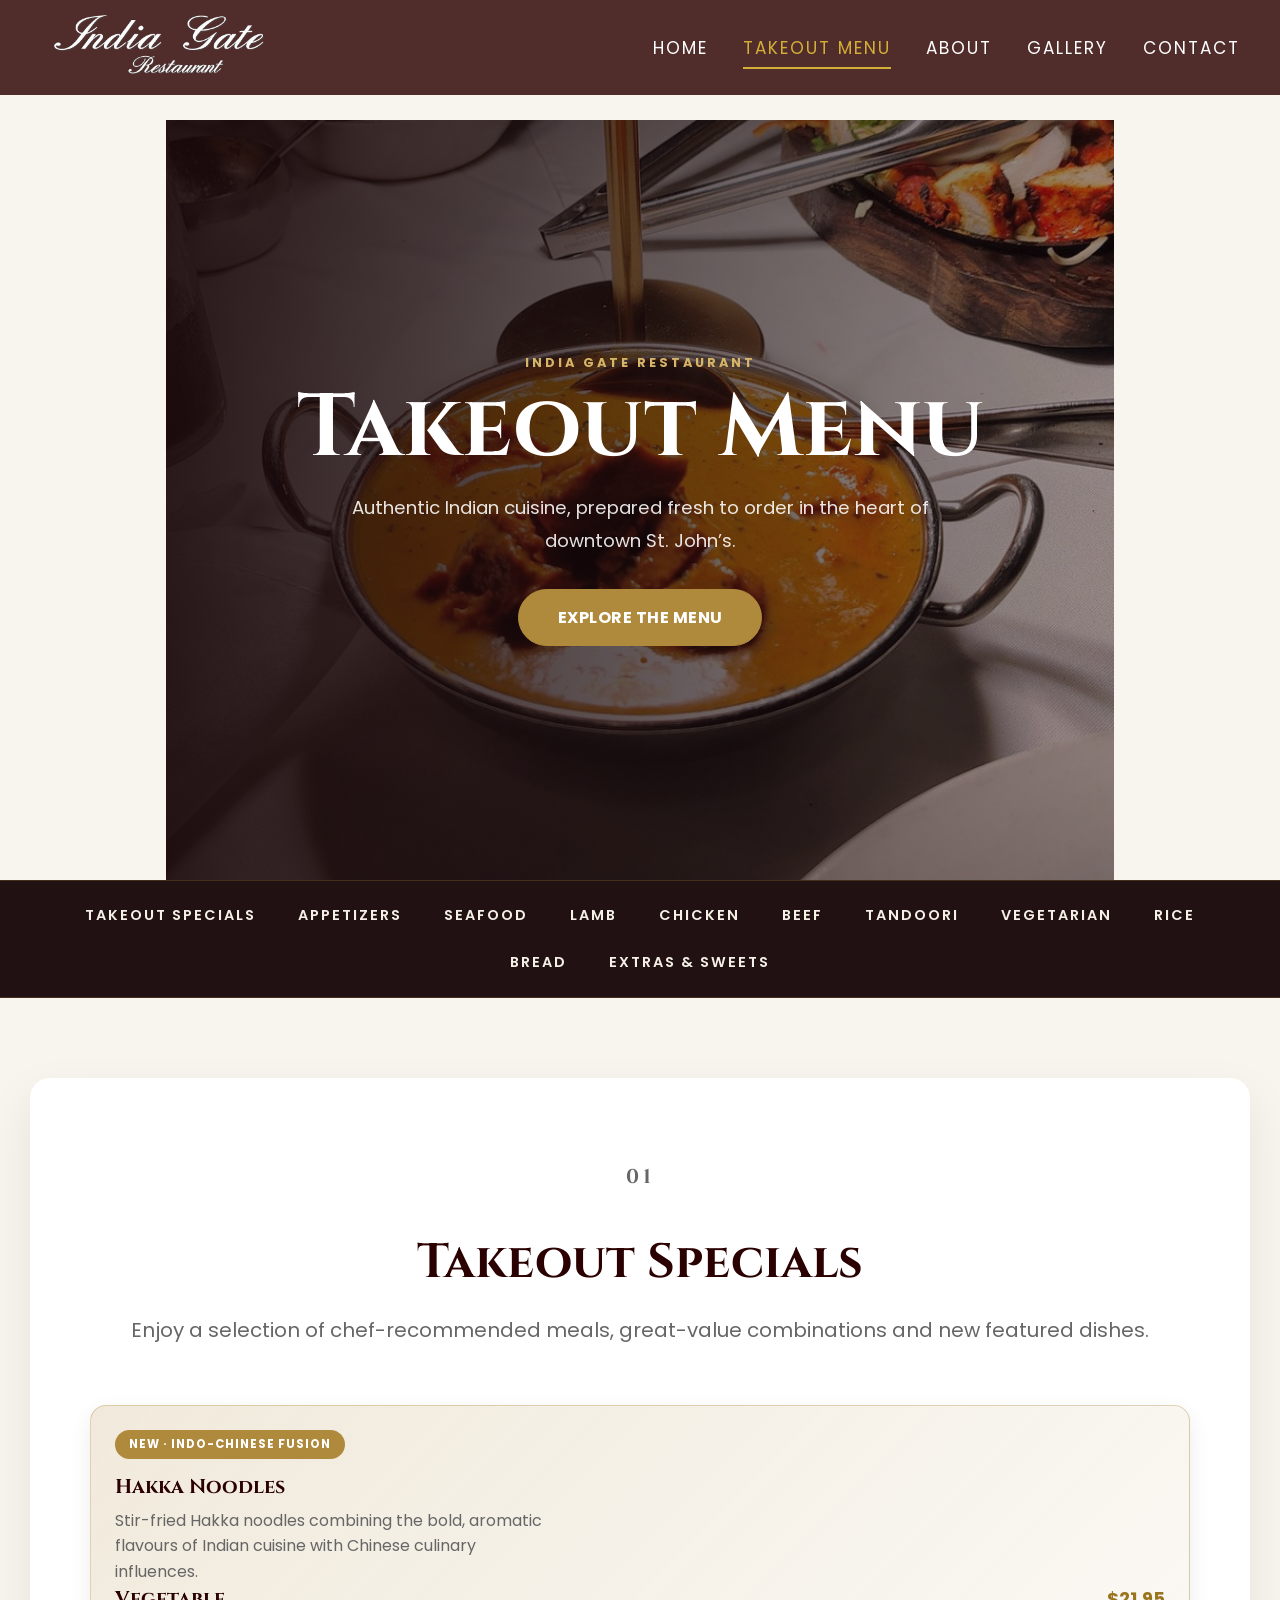
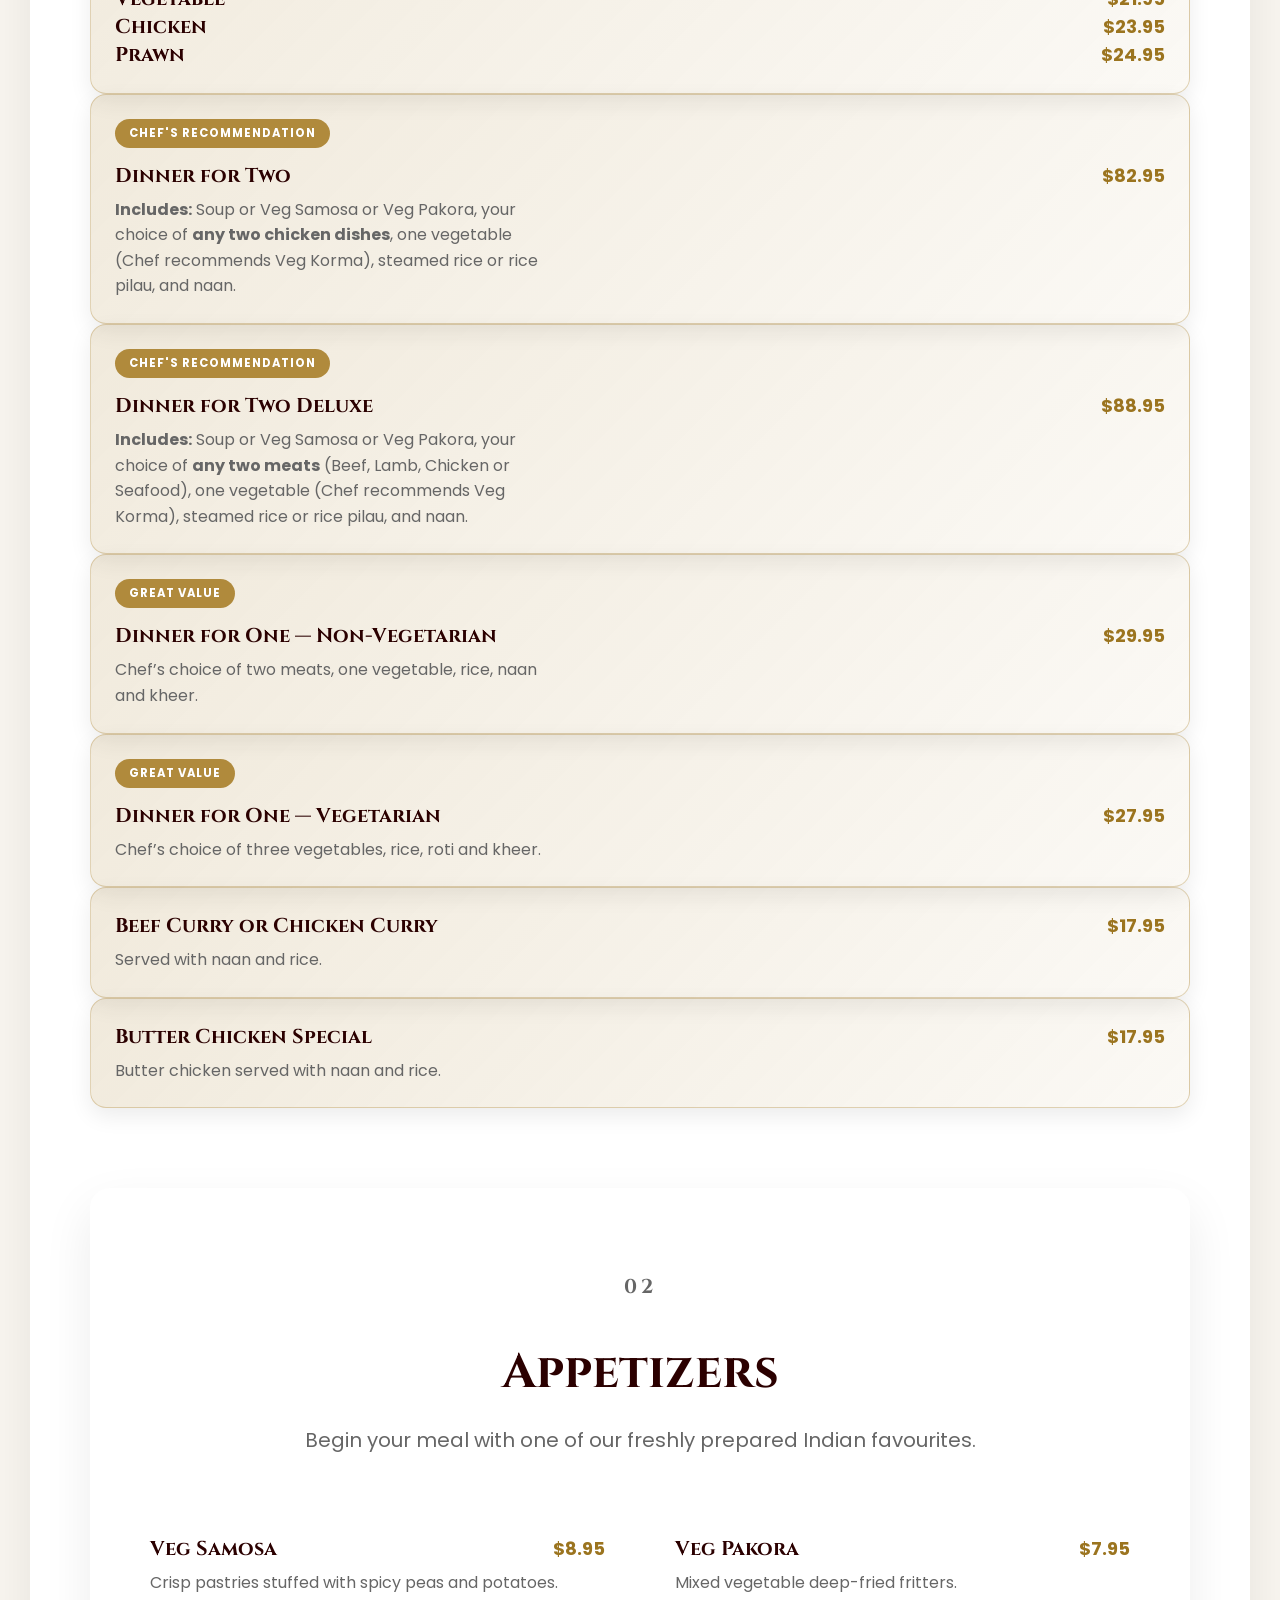
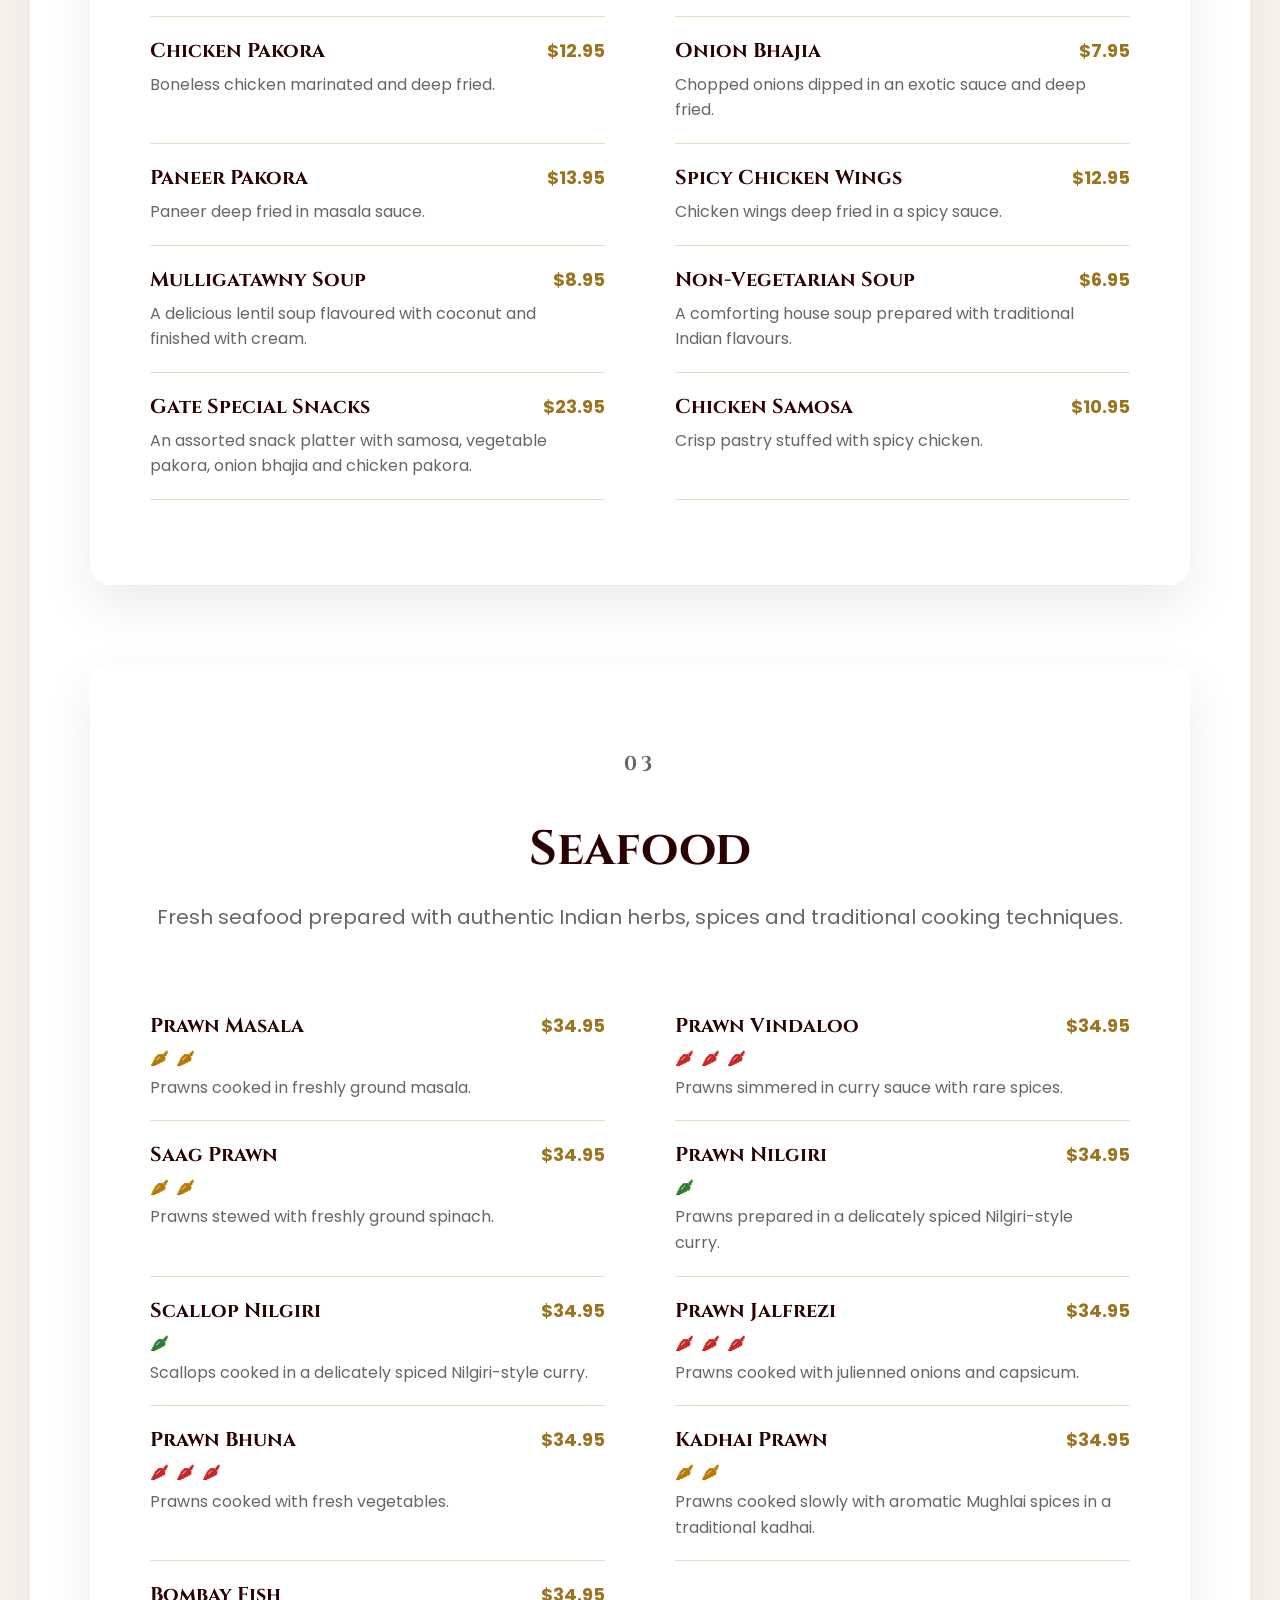
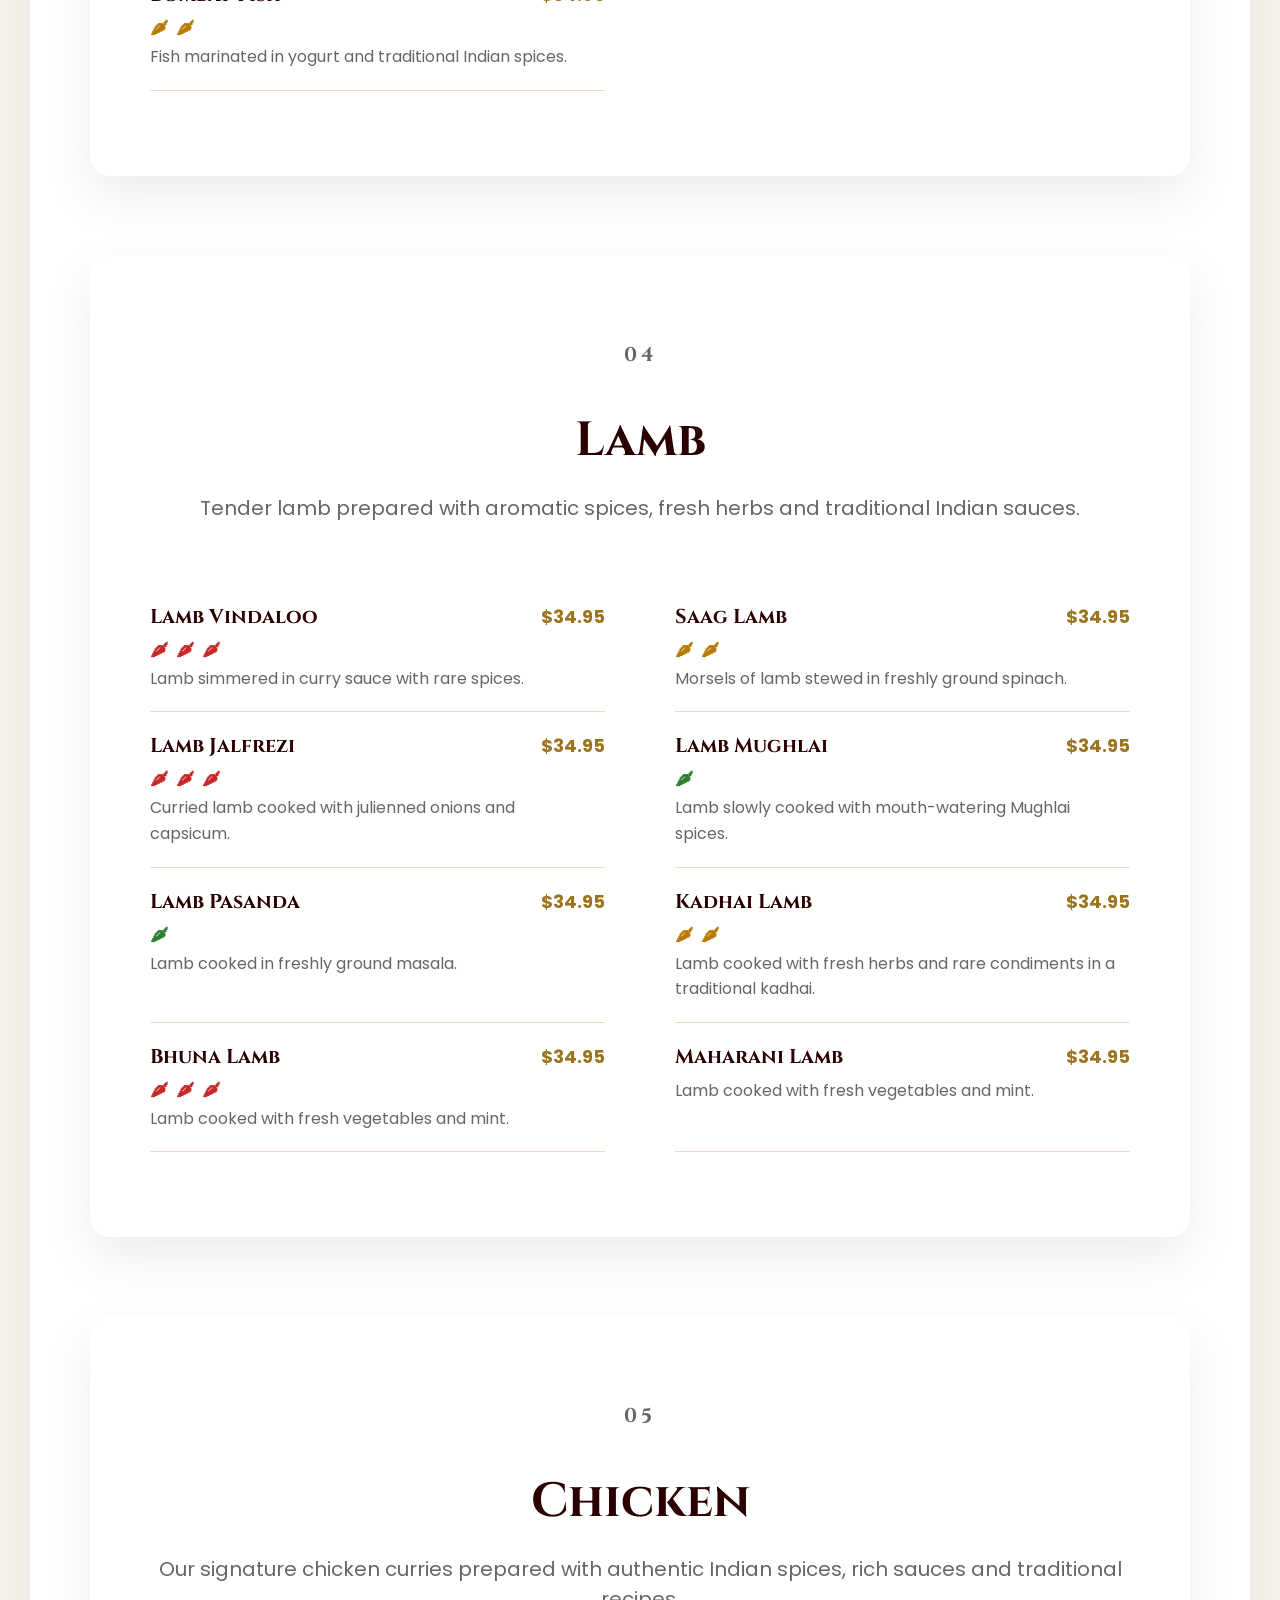
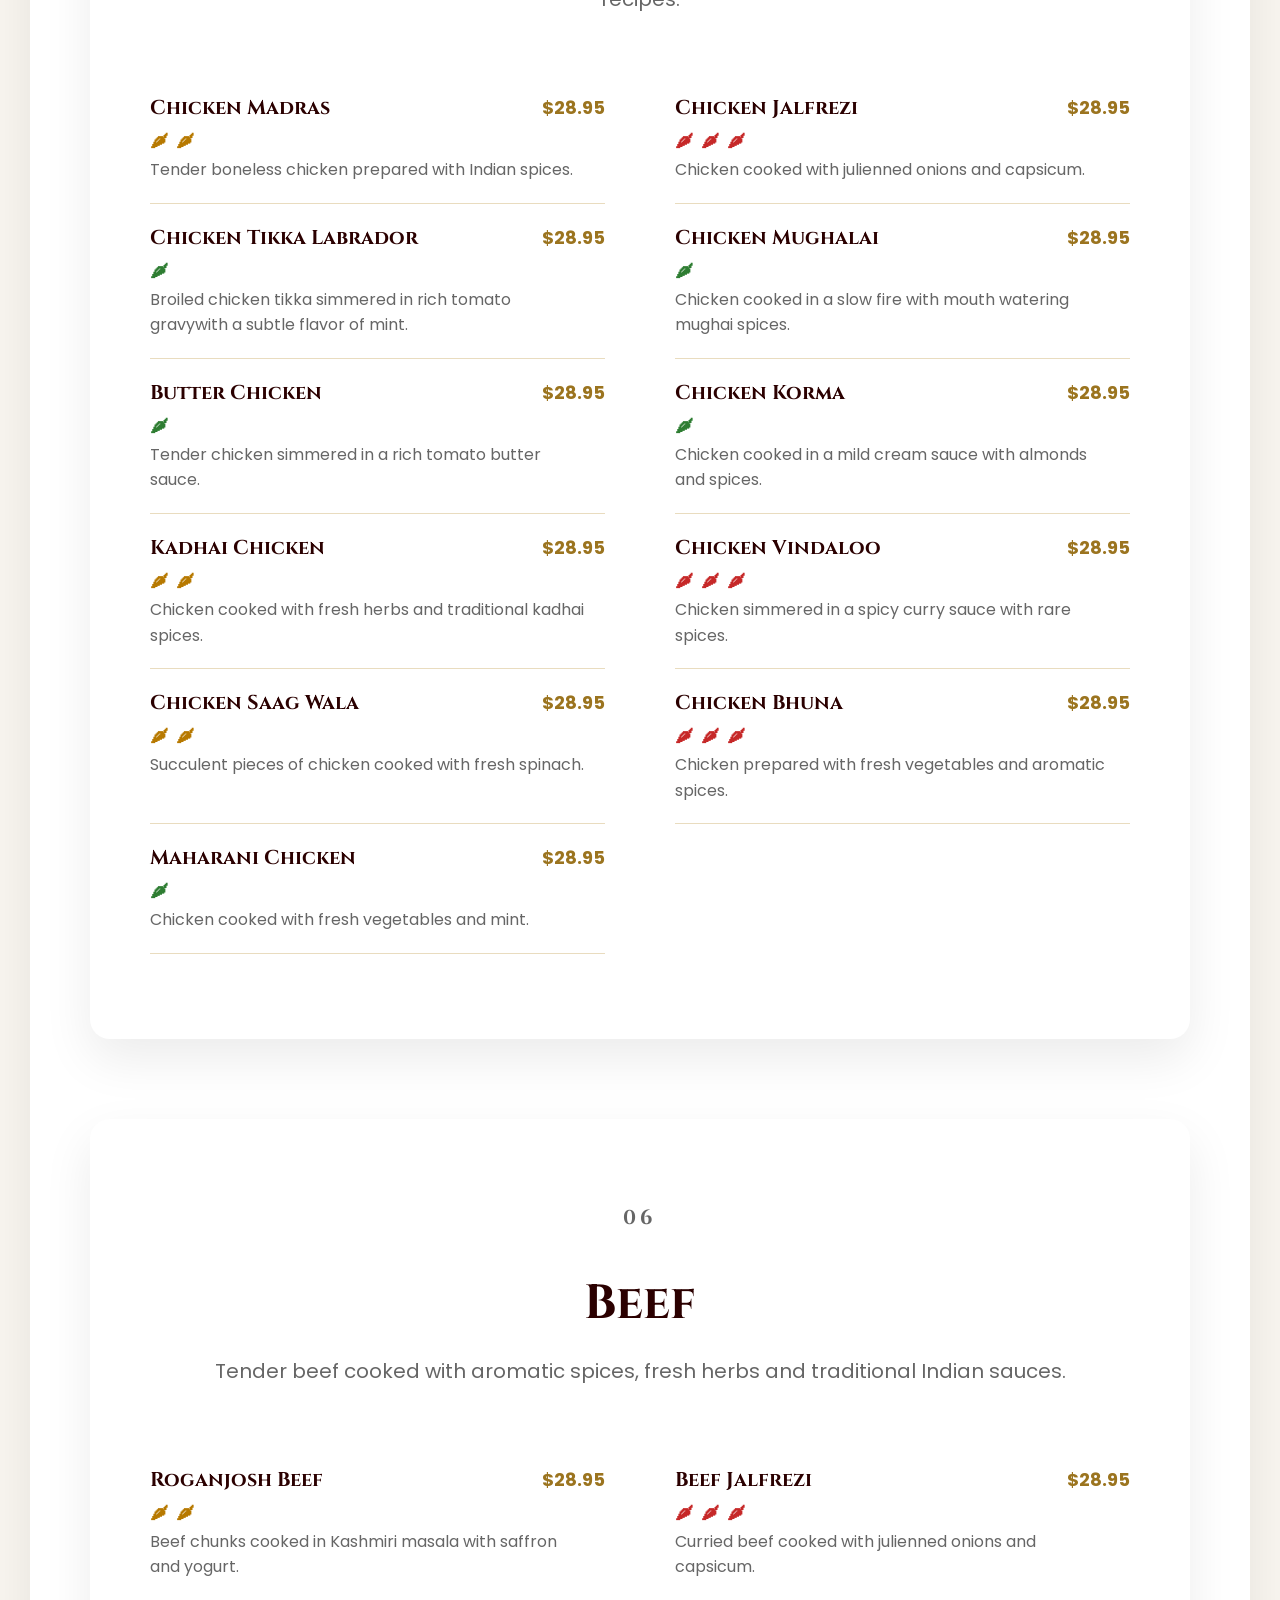
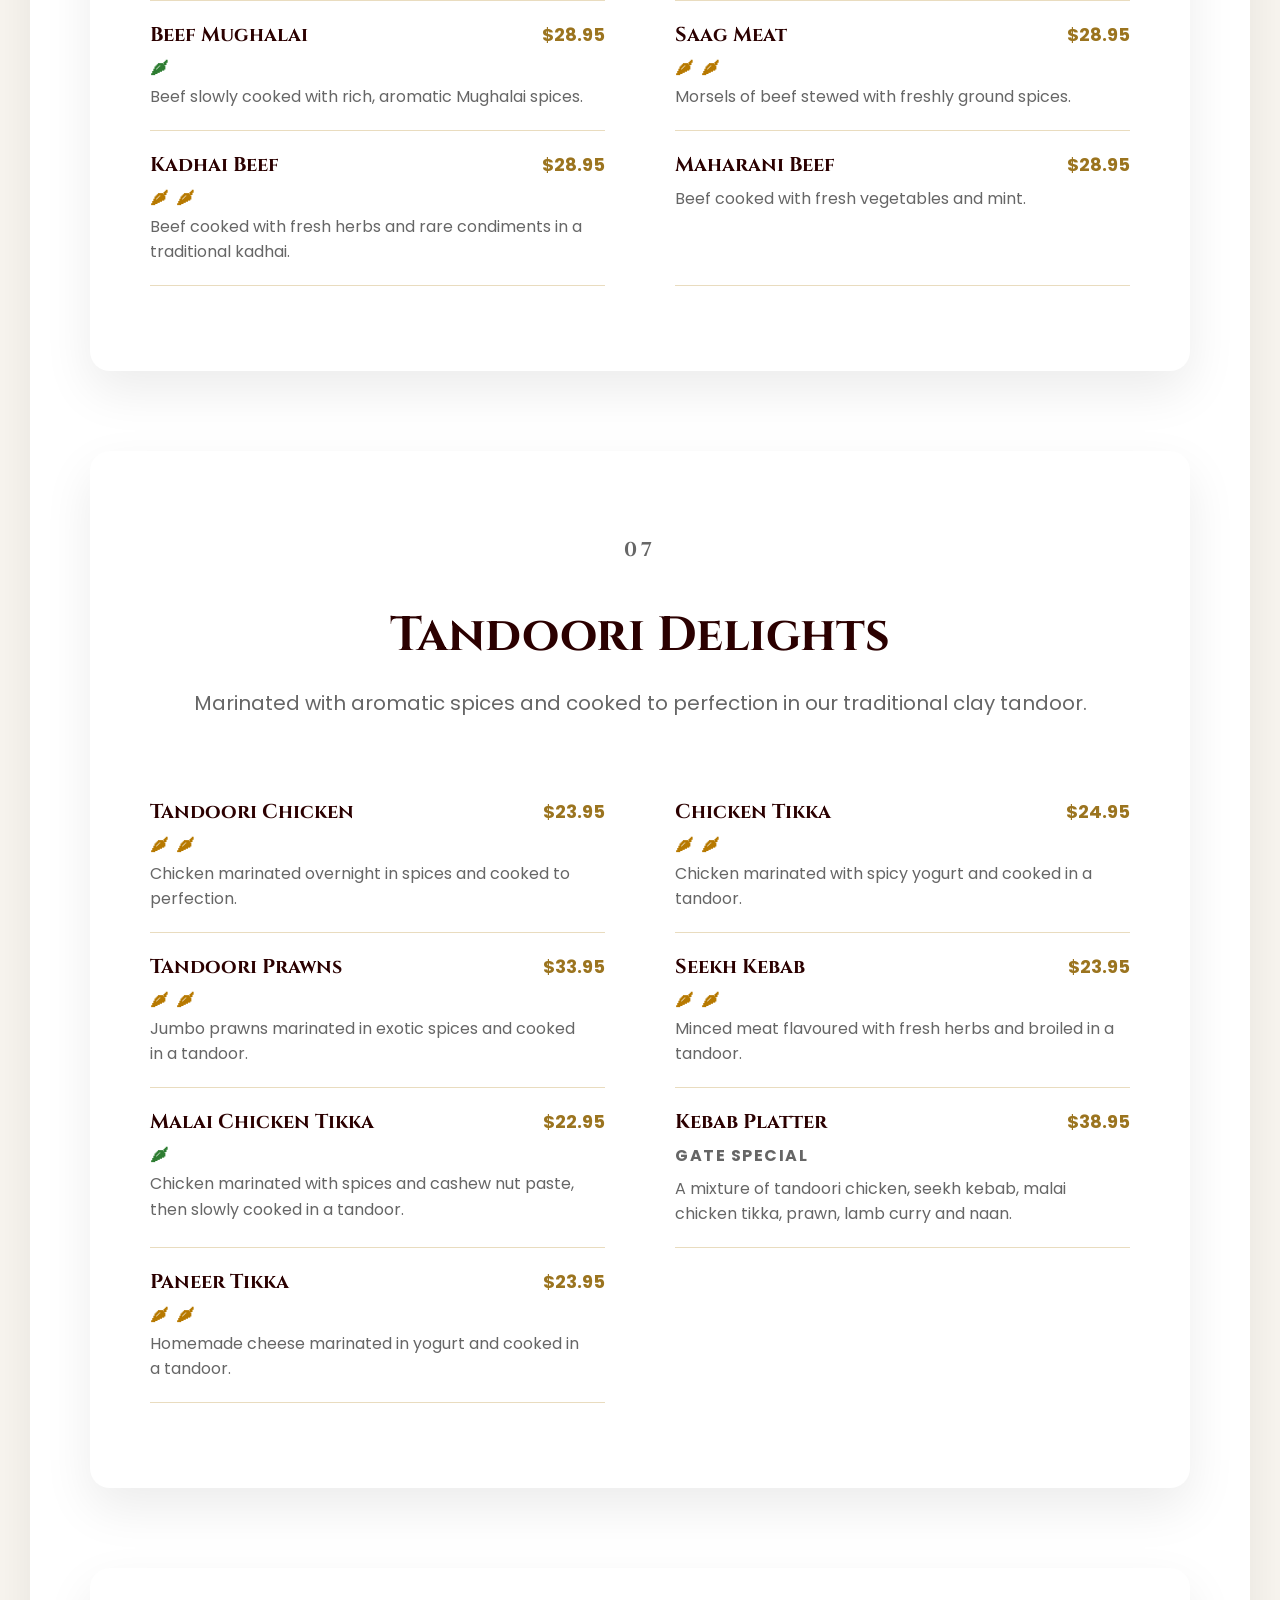
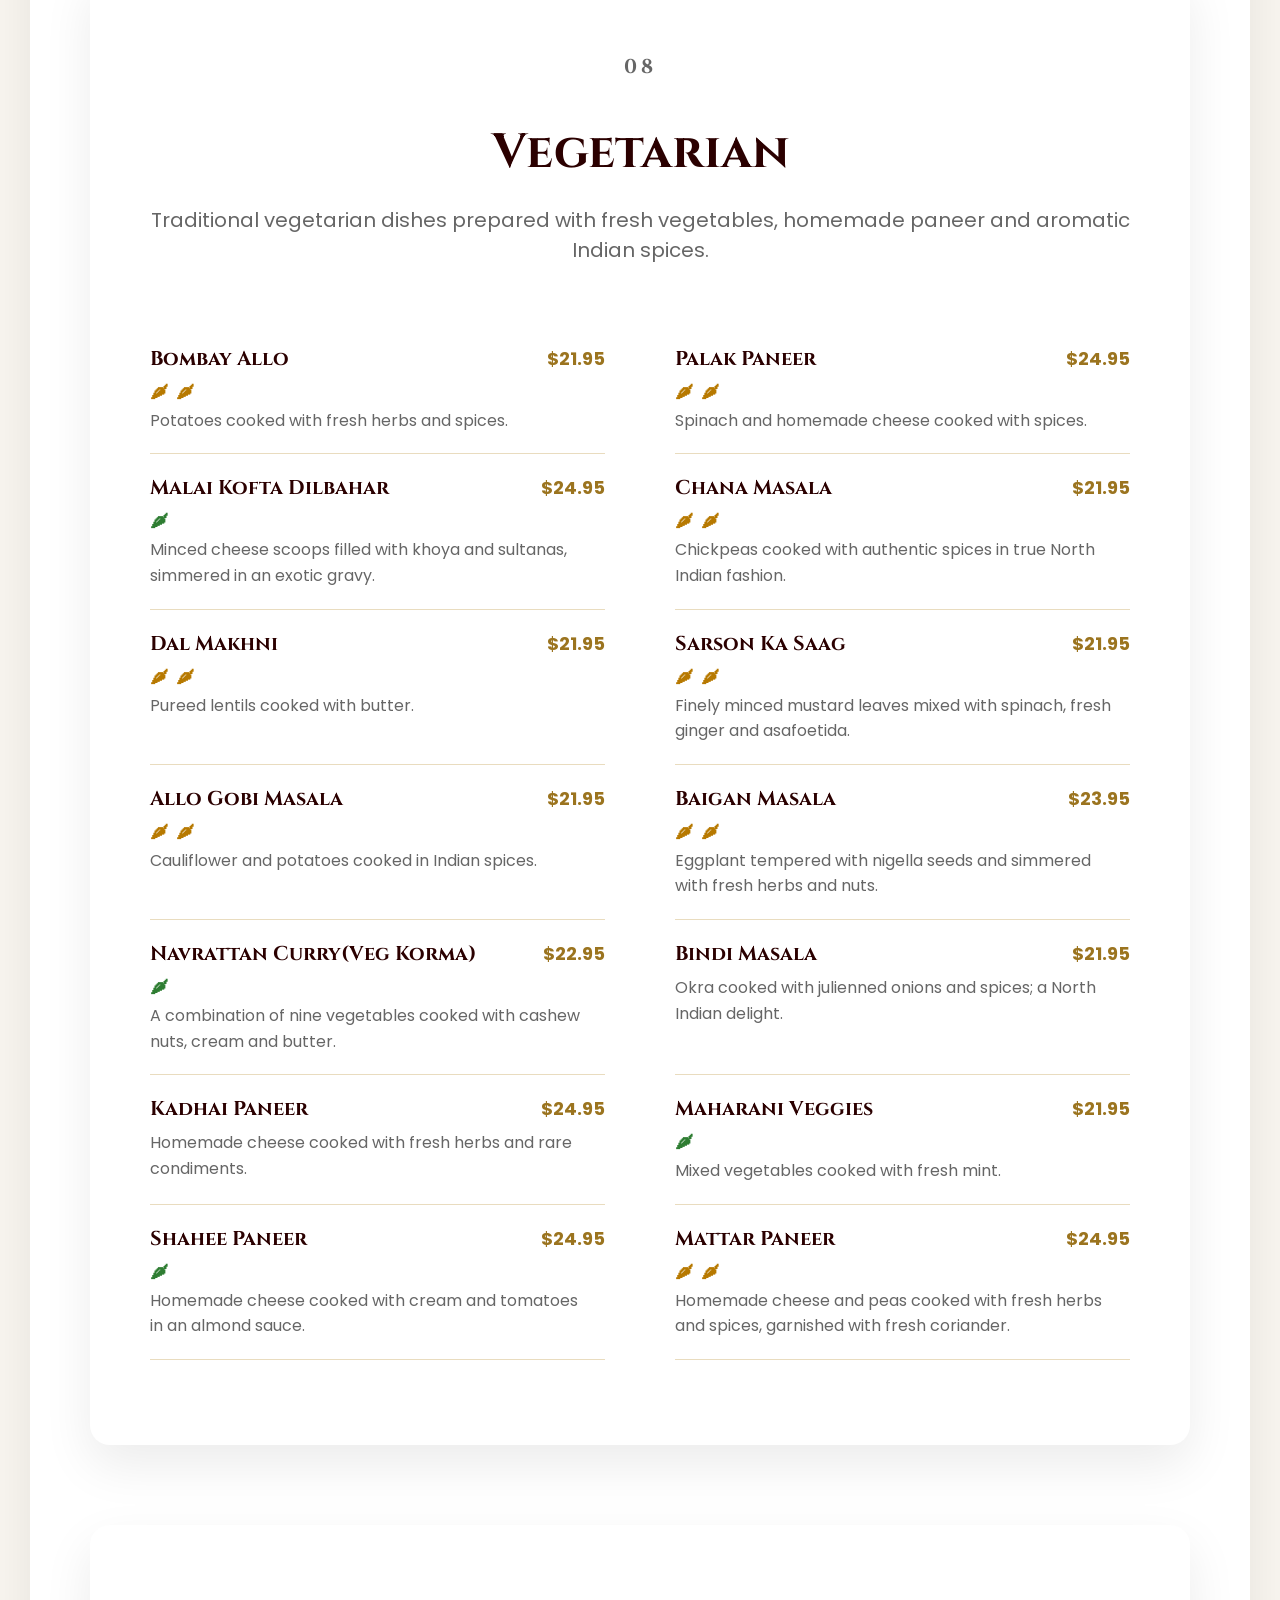
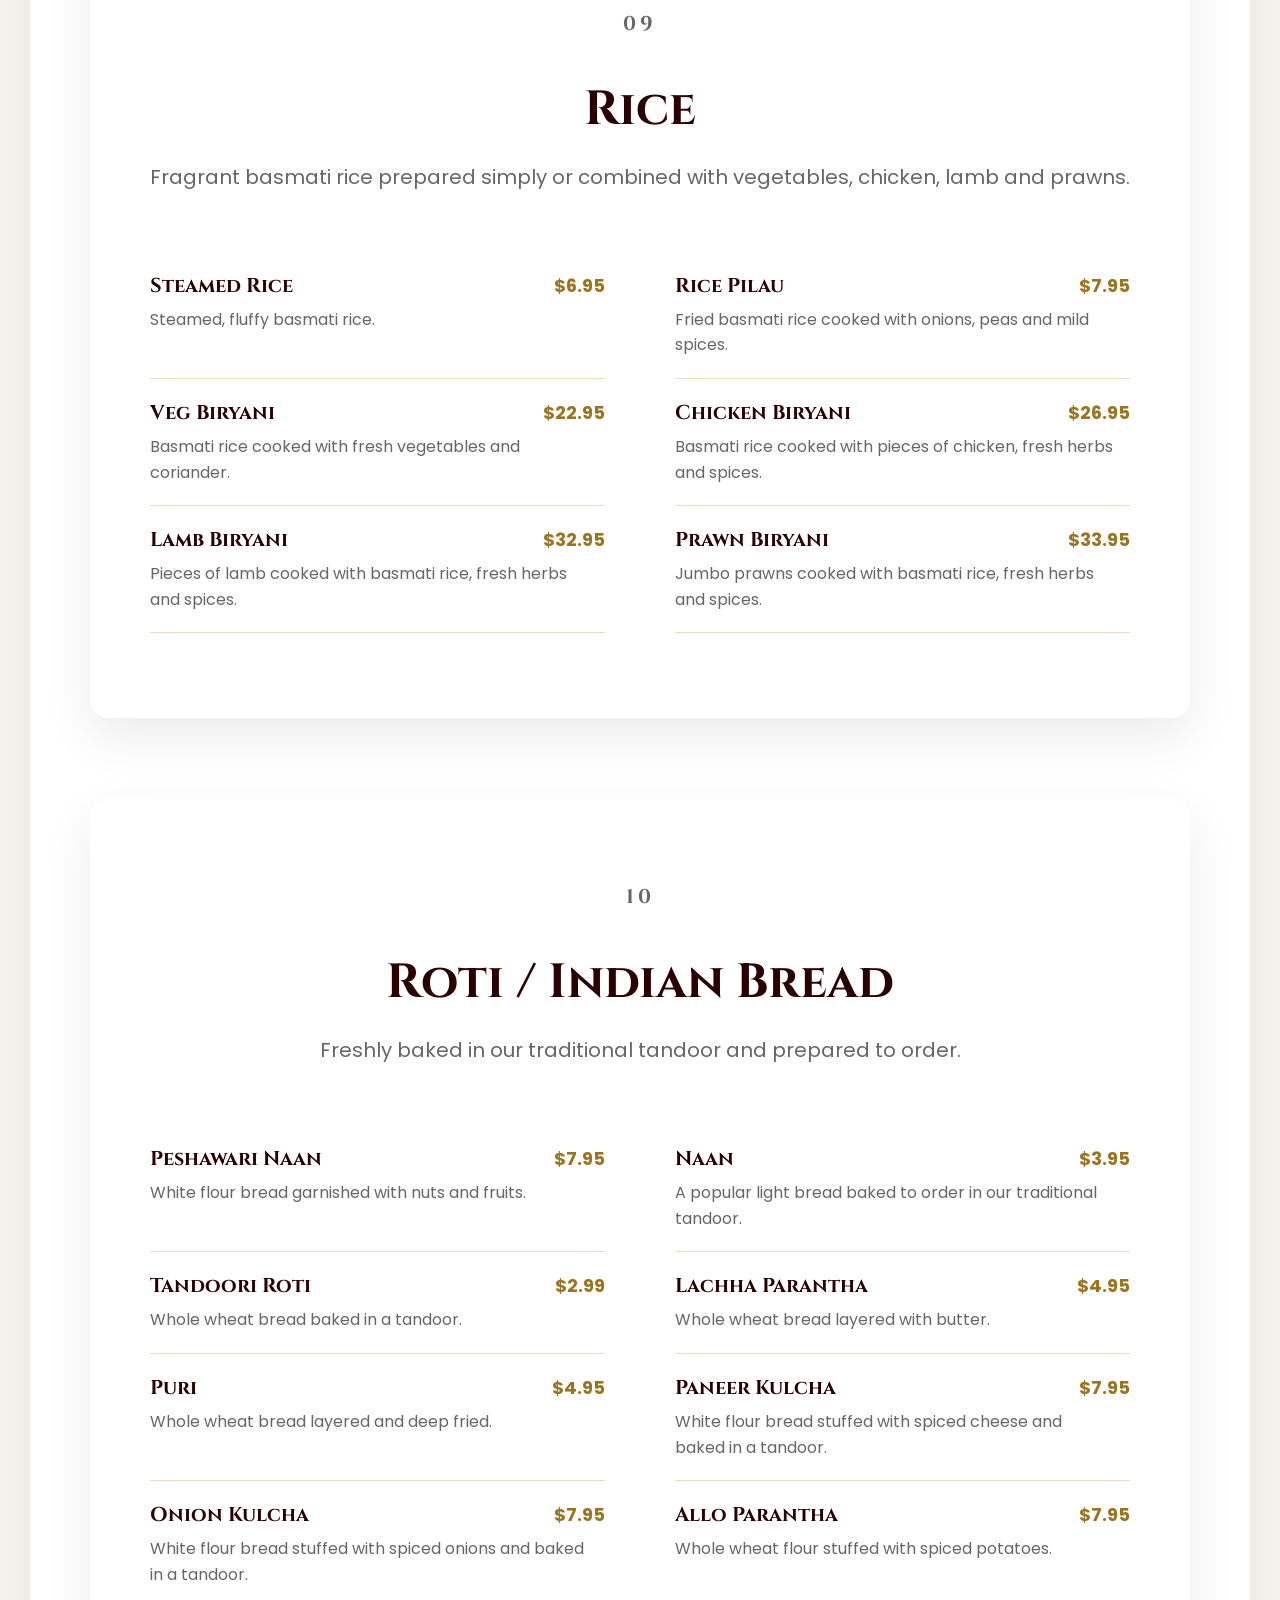
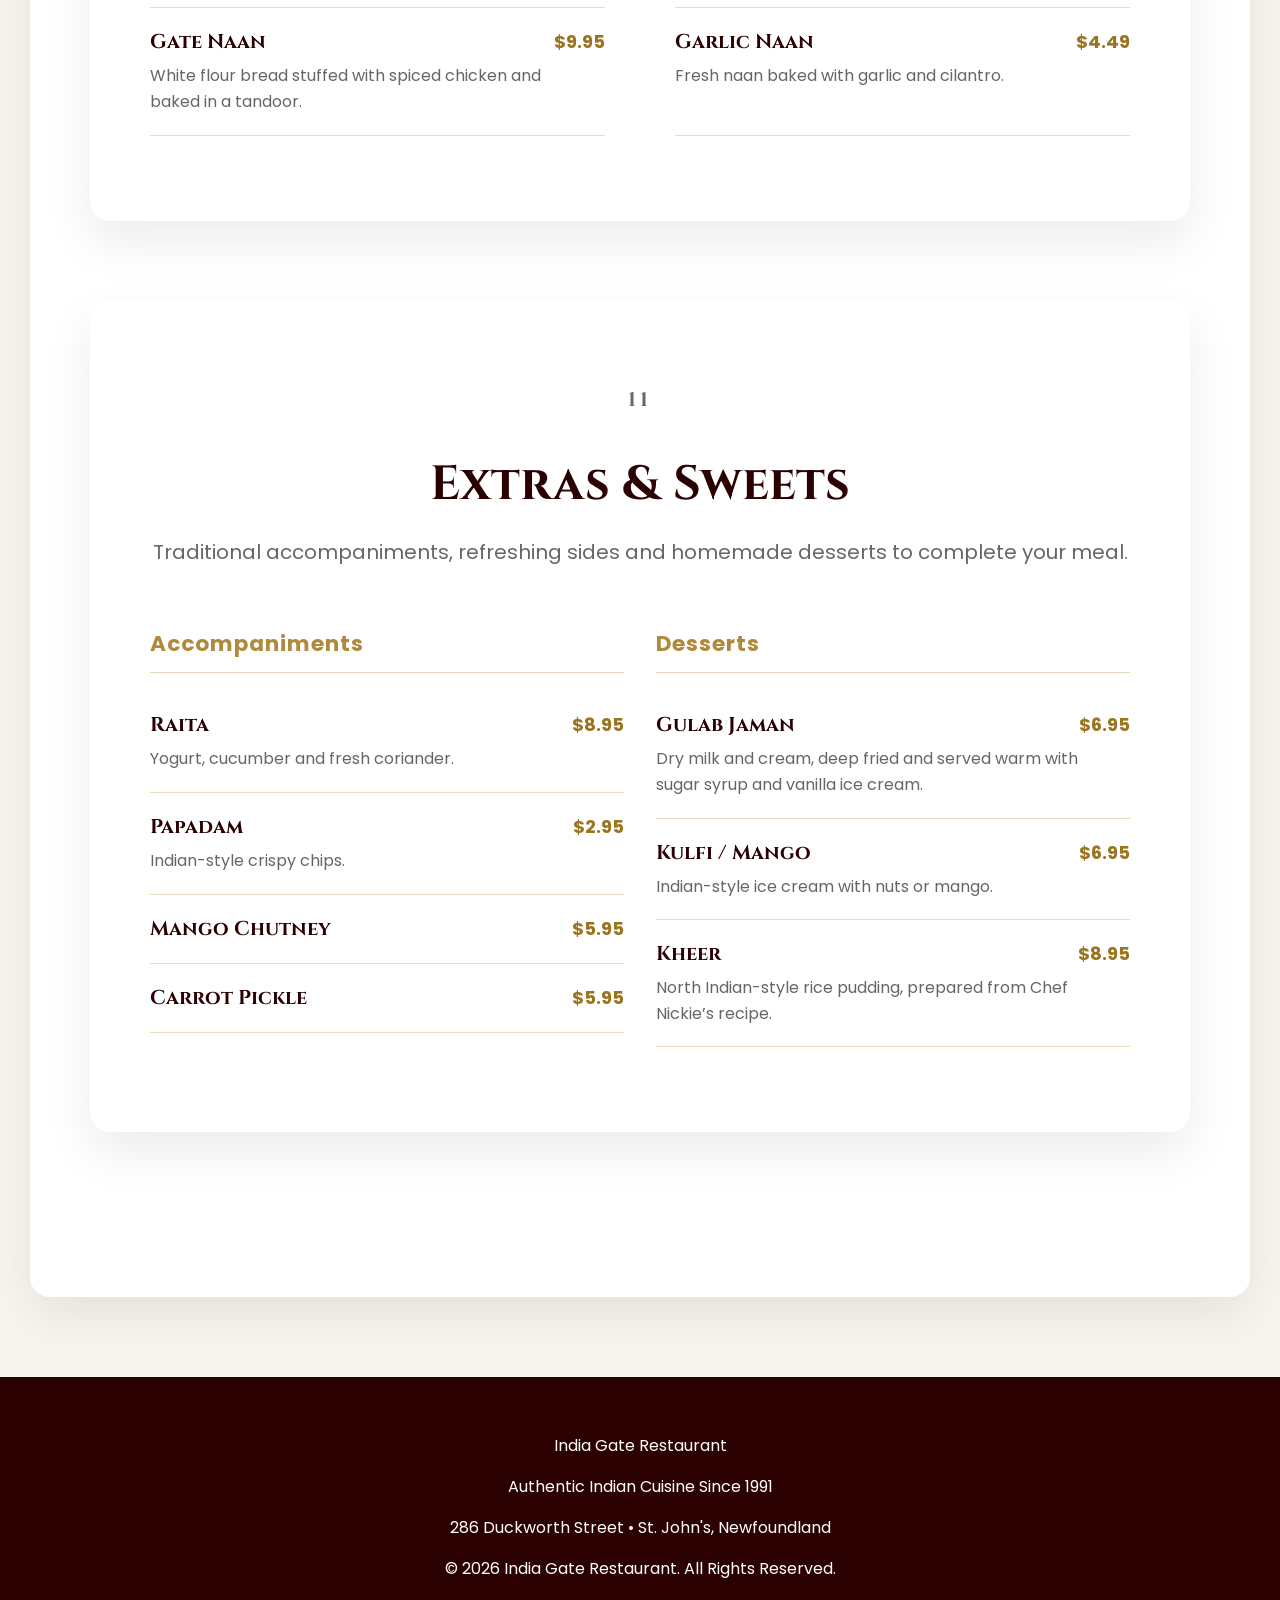
==== commit 16734e89: "Update menu item" ====
--- a/menu.html
+++ b/menu.html
@@ -233,7 +233,7 @@
                     <strong>Includes:</strong> Soup or Veg Samosa or Veg Pakora,
                     your choice of <strong>any two chicken dishes</strong>,
                     one vegetable (Chef recommends Veg Korma),
-                    rice, naan and kheer.
+                    steamed rice or rice pilau, and naan.
                 </p>
 
             </article>
@@ -254,7 +254,7 @@
                     your choice of <strong>any two meats</strong>
                     (Beef, Lamb, Chicken or Seafood),
                     one vegetable (Chef recommends Veg Korma),
-                    rice, naan and kheer.
+                    steamed rice or rice pilau, and naan.
                 </p>
 
             </article>
